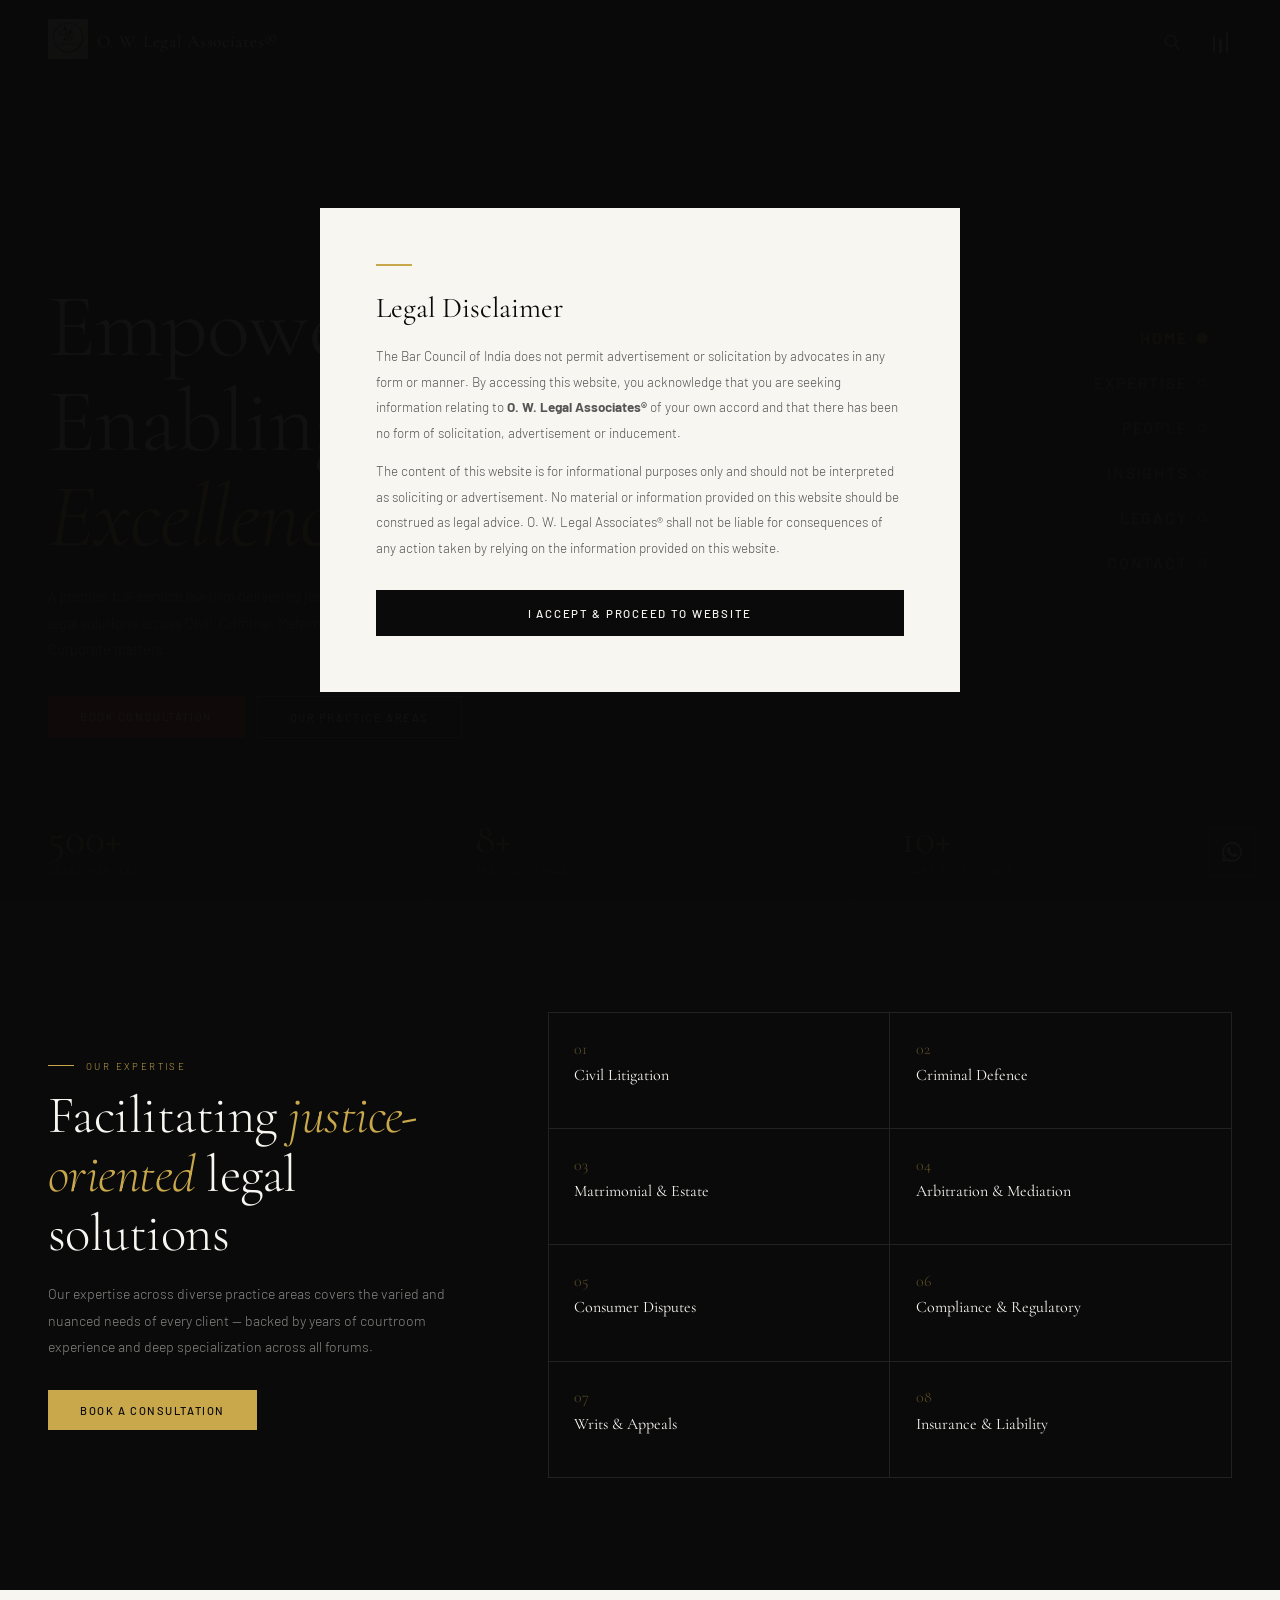
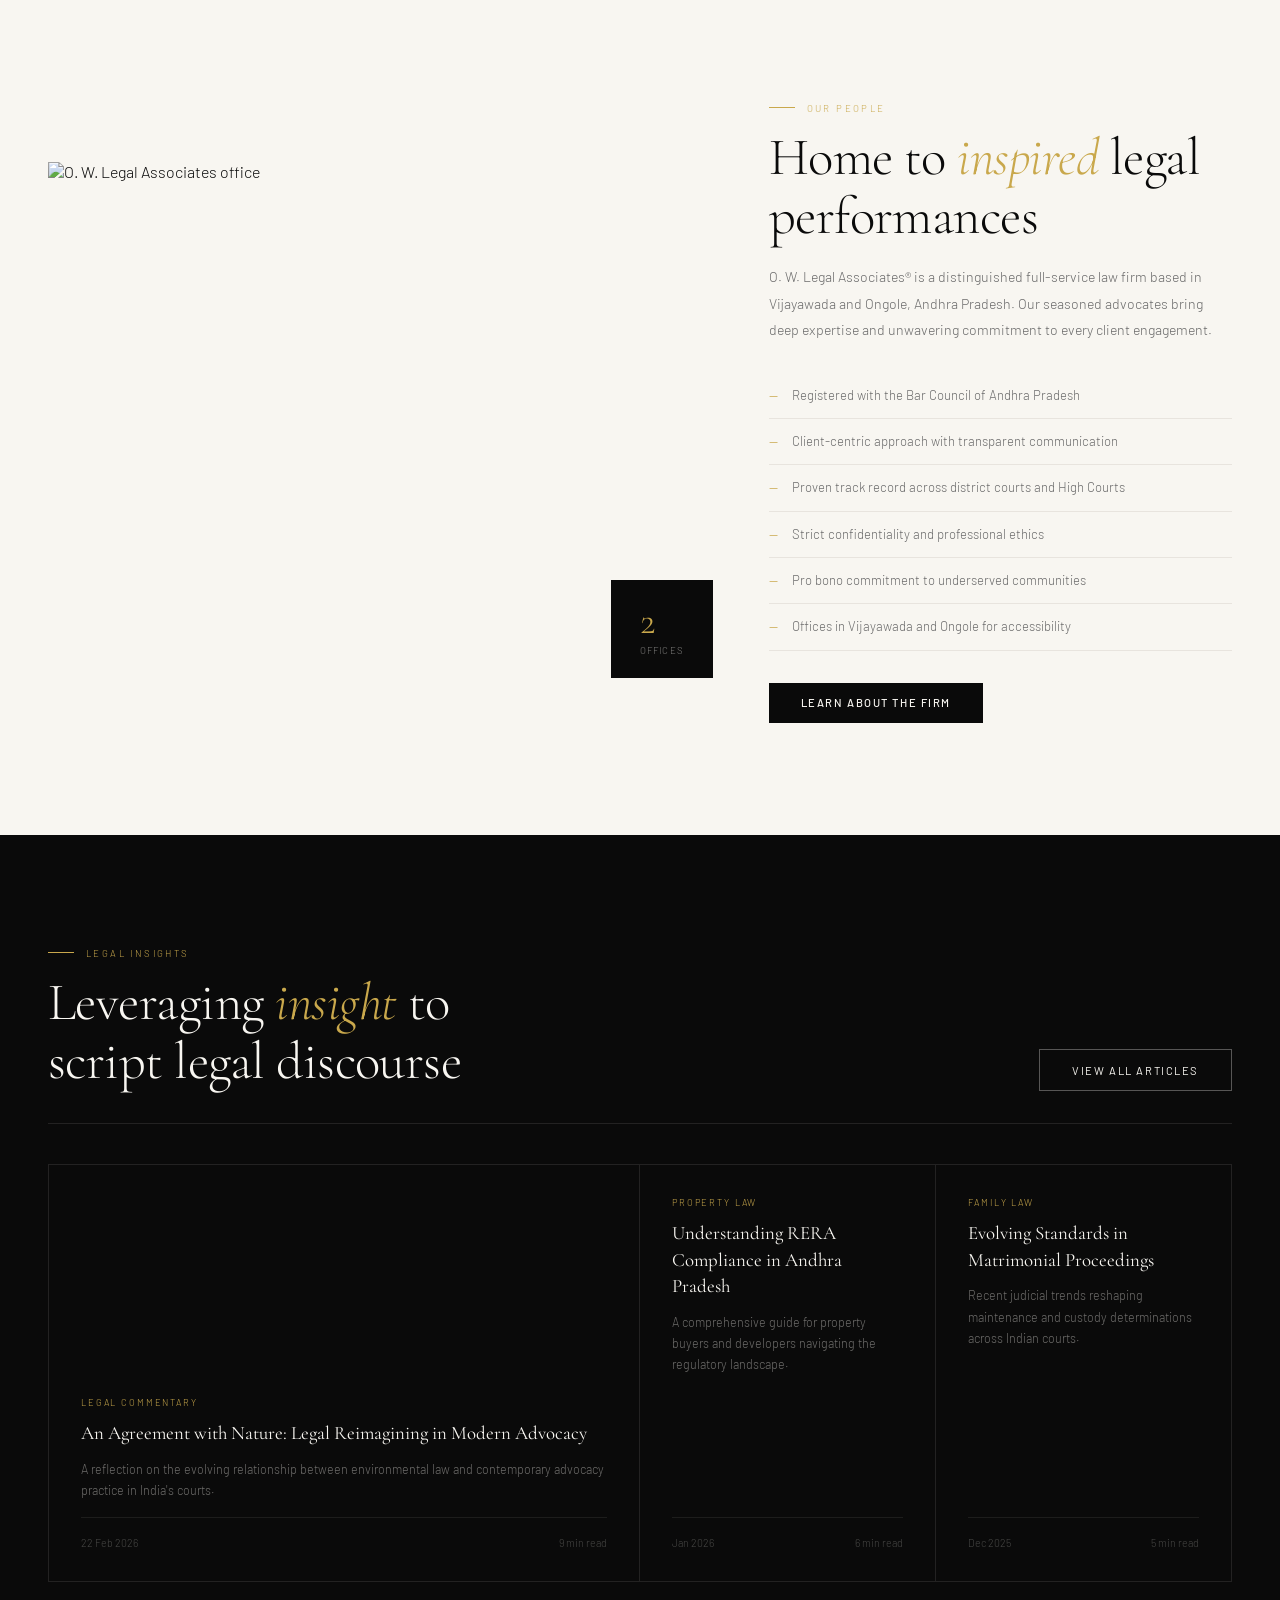
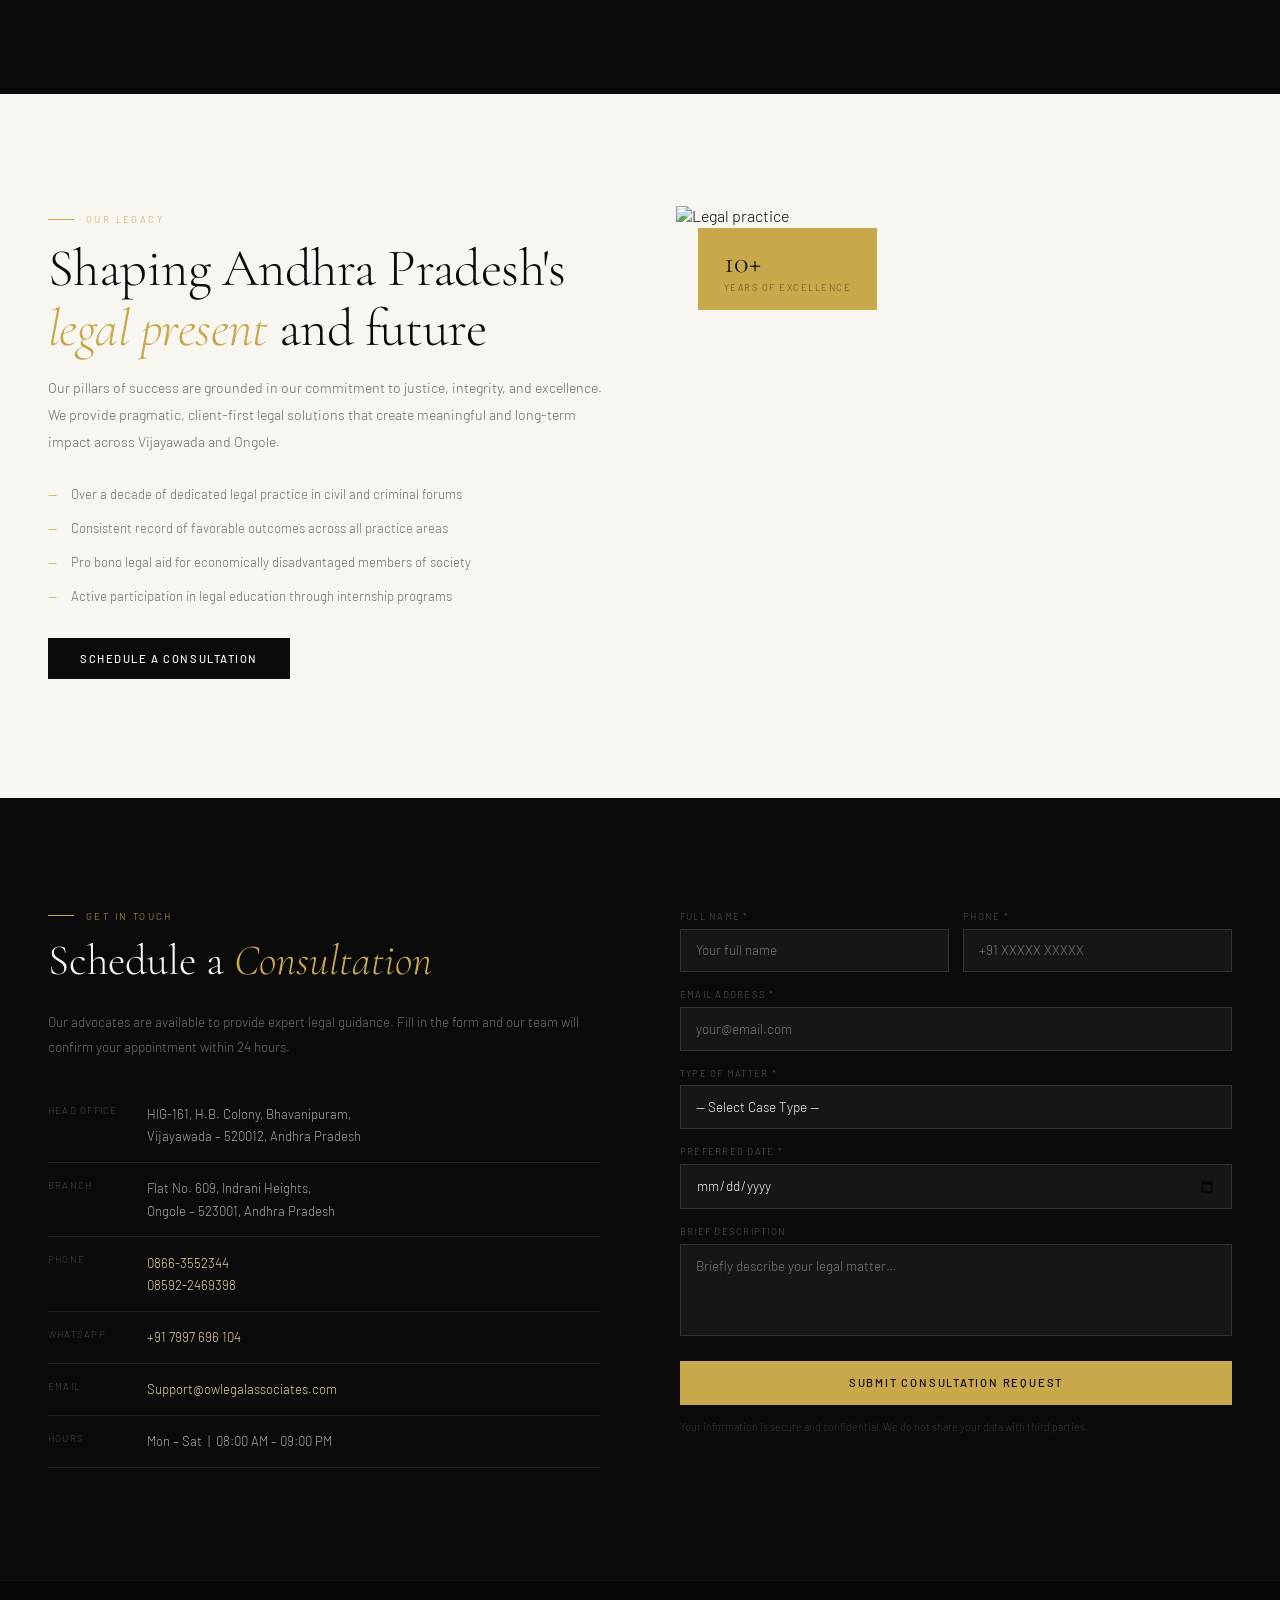
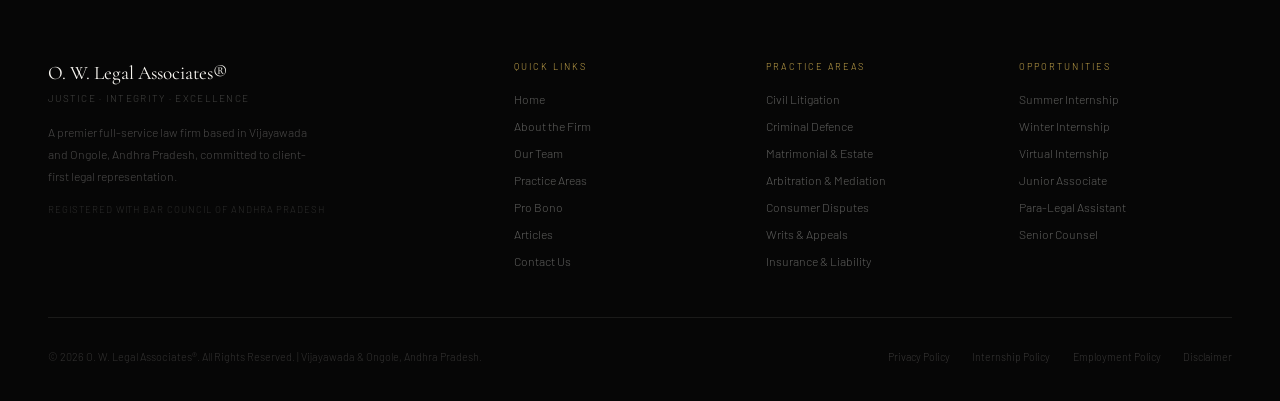
==== index.html @ d5cfb259 "Update index.html" ====
<!DOCTYPE html>
<html lang="en">
<head>
  <meta charset="UTF-8">
  <meta name="viewport" content="width=device-width, initial-scale=1.0">
  <title>O. W. Legal Associates® — Advocates &amp; Legal Consultants</title>
  <link rel="preconnect" href="https://fonts.googleapis.com">
  <link rel="preconnect" href="https://fonts.gstatic.com" crossorigin>
  <link href="https://fonts.googleapis.com/css2?family=Cormorant+Garamond:ital,wght@0,300;0,400;0,500;0,600;1,300;1,400&family=Barlow:wght@300;400;500&display=swap" rel="stylesheet">
  <link rel="stylesheet" href="style.css">
</head>
<body>

  <!-- ══════════════════════════════════════════════
       DISCLAIMER OVERLAY
  ══════════════════════════════════════════════ -->
  <div id="disclaimer-overlay">
    <div class="disclaimer-box">
      <div class="disc-rule"></div>
      <h2>Legal Disclaimer</h2>
      <p>The Bar Council of India does not permit advertisement or solicitation by advocates
         in any form or manner. By accessing this website, you acknowledge that you are
         seeking information relating to <strong>O. W. Legal Associates®</strong> of your
         own accord and that there has been no form of solicitation, advertisement or inducement.</p>
      <p>The content of this website is for informational purposes only and should not be
         interpreted as soliciting or advertisement. No material or information provided on
         this website should be construed as legal advice. O. W. Legal Associates® shall not
         be liable for consequences of any action taken by relying on the information provided
         on this website.</p>
      <button class="disc-btn" onclick="acceptDisclaimer()">I Accept &amp; Proceed to Website</button>
    </div>
  </div>

  <!-- ══════════════════════════════════════════════
       TOP NAVIGATION
       Logo left  |  Search icon + ||| icon right
  ══════════════════════════════════════════════ -->
  <nav id="navbar">
    <a href="#hero" class="nav-logo">
      <div><img style="width:40px; height: 40px;" src="./logo/logo.png" ></div>
      O. W. Legal Associates®
    </a>

    <div class="nav-icons">
      <!-- Search icon -->
      <button class="nav-search-btn" aria-label="Search">
        <svg viewBox="0 0 24 24" fill="none" xmlns="http://www.w3.org/2000/svg">
          <circle cx="10.5" cy="10.5" r="6.5"/>
          <line x1="15.5" y1="15.5" x2="21" y2="21"/>
        </svg>
      </button>

      <!-- Three-vertical-bar (|||) menu button -->
      <button class="nav-menu-btn" id="nav-menu-btn"
              aria-label="Open navigation" aria-expanded="false"
              aria-controls="side-nav">
        <span class="bar"></span>
        <span class="bar"></span>
        <span class="bar"></span>
      </button>
    </div>
  </nav>

  <!-- ══════════════════════════════════════════════
       SIDE NAV OVERLAY (dark scrim)
  ══════════════════════════════════════════════ -->
  <div class="side-overlay" id="side-overlay" aria-hidden="true"></div>

  <!-- ══════════════════════════════════════════════
       SIDE NAV PANEL
       Slides in from right on ||| click
  ══════════════════════════════════════════════ -->
  <aside class="side-nav" id="side-nav" role="dialog" aria-label="Site navigation">

    <!-- Close button -->
    <button class="side-close-btn" id="side-close-btn" aria-label="Close navigation">×</button>

    <!-- Primary links -->
    <ul>
      <li>
        <a href="#hero">
          Home <span class="ln-arrow">→</span>
        </a>
      </li>
      <li>
        <a href="#expertise">
          Expertise <span class="ln-arrow">→</span>
        </a>
      </li>
      <li>
        <a href="#people">
          About the Firm <span class="ln-arrow">→</span>
        </a>
      </li>
      <li>
        <a href="#thought">
          Legal Insights <span class="ln-arrow">→</span>
        </a>
      </li>
      <li>
        <a href="#legacy">
          Legacy <span class="ln-arrow">→</span>
        </a>
      </li>
      <li>
        <a href="#contact">
          Contact Us <span class="ln-arrow">→</span>
        </a>
      </li>
      <li>
        <a href="#contact">
          Internship <span class="ln-arrow">→</span>
        </a>
      </li>
      <li>
        <a href="#contact">
          Careers <span class="ln-arrow">→</span>
        </a>
      </li>
      <li>
        <a href="#contact">
          Pro Bono <span class="ln-arrow">→</span>
        </a>
      </li>
    </ul>

    <!-- Footer links inside panel -->
    <div class="side-nav-foot">
      <table>
        <td style="width: 50px;">
          <tr><a href="tel:08663552344"><img style="width:40px; height: 40px;" src="./logo/linkedin.png" ></a></tr>
        </td>
        <td style="width: 50px;">
          <tr><a href="https://wa.me/917997696104"><img style="width:40px; height: 40px;" src="./logo/insta.avif" ></a></tr>
        </td>
        <td style="width: 50px;">
          <tr><a href="mailto:Support@owlegalassociates.com"><img style="width:50px; height: 50px;" src="./logo/download.png" ></a></tr>
        </td>
      </table>      
    </div>

  </aside>

  <!-- ══════════════════════════════════════════════
       VERTICAL DOT NAV (auto-built by JS)
  ══════════════════════════════════════════════ -->
  <nav class="dot-nav" id="dot-nav" aria-label="Section navigation"></nav>

  <!-- ══════════════════════════════════════════════
       HERO
  ══════════════════════════════════════════════ -->
  <section id="hero">
    <div class="hero-bg"></div>

    <div class="hero-content reveal">
      
      <h1 class="hero-title">Empowering <label style='color:red'>Justice,</label><br>Enabling <em>legal<br>Excellence.</em></h1>
      <p class="hero-sub">A premier full-service law firm delivering justice-oriented, client-first
        legal solutions across Civil, Criminal, Matrimonial, Arbitration, and Corporate matters.</p>
      <div class="hero-actions">
        <a href="#contact" class="btn-primary-btn">Book Consultation</a>
        <a href="#expertise" class="btn-outline">Our Practice Areas</a>
      </div>
    </div>

    <div class="hero-stats-bar">
      <div class="stat-cell">
        <div class="stat-num">500+</div>
        <div class="stat-label">Cases Handled</div>
      </div>
      <div class="stat-cell">
        <div class="stat-num">8+</div>
        <div class="stat-label">Practice Areas</div>
      </div>
      <div class="stat-cell">
        <div class="stat-num">10+</div>
        <div class="stat-label">Years Excellence</div>
      </div>
    </div>
  </section>

  <!-- ══════════════════════════════════════════════
       EXPERTISE
  ══════════════════════════════════════════════ -->
  <section id="expertise" class="section">
    <div class="inner reveal">
      <div class="expertise-grid">
        <div>
          <div class="section-label">Our Expertise</div>
          <h2 class="section-heading light">Facilitating <em>justice-oriented</em> legal solutions</h2>
          <p class="section-body light">Our expertise across diverse practice areas covers the
            varied and nuanced needs of every client — backed by years of courtroom experience
            and deep specialization across all forums.</p>
          <a href="#contact" class="btn-primary">Book a Consultation</a>
        </div>
        <div class="practice-grid">
          <a href="#contact" class="practice-item">
            <div class="pi-num">01</div>
            <div class="pi-title">Civil Litigation</div>
            <div class="pi-arrow">→ Explore</div>
          </a>
          <a href="#contact" class="practice-item">
            <div class="pi-num">02</div>
            <div class="pi-title">Criminal Defence</div>
            <div class="pi-arrow">→ Explore</div>
          </a>
          <a href="#contact" class="practice-item">
            <div class="pi-num">03</div>
            <div class="pi-title">Matrimonial &amp; Estate</div>
            <div class="pi-arrow">→ Explore</div>
          </a>
          <a href="#contact" class="practice-item">
            <div class="pi-num">04</div>
            <div class="pi-title">Arbitration &amp; Mediation</div>
            <div class="pi-arrow">→ Explore</div>
          </a>
          <a href="#contact" class="practice-item">
            <div class="pi-num">05</div>
            <div class="pi-title">Consumer Disputes</div>
            <div class="pi-arrow">→ Explore</div>
          </a>
          <a href="#contact" class="practice-item">
            <div class="pi-num">06</div>
            <div class="pi-title">Compliance &amp; Regulatory</div>
            <div class="pi-arrow">→ Explore</div>
          </a>
          <a href="#contact" class="practice-item">
            <div class="pi-num">07</div>
            <div class="pi-title">Writs &amp; Appeals</div>
            <div class="pi-arrow">→ Explore</div>
          </a>
          <a href="#contact" class="practice-item">
            <div class="pi-num">08</div>
            <div class="pi-title">Insurance &amp; Liability</div>
            <div class="pi-arrow">→ Explore</div>
          </a>
        </div>
      </div>
    </div>
  </section>

  <!-- ══════════════════════════════════════════════
       PEOPLE / ABOUT
  ══════════════════════════════════════════════ -->
  <section id="people" class="section">
    <div class="inner reveal">
      <div class="people-grid">
        <div class="people-image-wrap">
          <img src="https://images.unsplash.com/photo-1593115057322-e94b77572f20?w=900&q=80"
               alt="O. W. Legal Associates office">
          <div class="people-badge">
            <div class="pib-num">2</div>
            <div class="pib-label">Offices</div>
          </div>
        </div>
        <div>
          <div class="section-label">Our People</div>
          <h2 class="section-heading dark">Home to <em>inspired</em> legal performances</h2>
          <p class="section-body dark">O. W. Legal Associates® is a distinguished full-service
            law firm based in Vijayawada and Ongole, Andhra Pradesh. Our seasoned advocates bring
            deep expertise and unwavering commitment to every client engagement.</p>
          <ul class="why-list">
            <li>Registered with the Bar Council of Andhra Pradesh</li>
            <li>Client-centric approach with transparent communication</li>
            <li>Proven track record across district courts and High Courts</li>
            <li>Strict confidentiality and professional ethics</li>
            <li>Pro bono commitment to underserved communities</li>
            <li>Offices in Vijayawada and Ongole for accessibility</li>
          </ul>
          <a href="#contact" class="btn-primary btn-dark">Learn About the Firm</a>
        </div>
      </div>
    </div>
  </section>

  <!-- ══════════════════════════════════════════════
       THOUGHT LEADERSHIP
  ══════════════════════════════════════════════ -->
  <section id="thought" class="section">
    <div class="inner reveal">
      <div class="thought-header">
        <div>
          <div class="section-label">Legal Insights</div>
          <h2 class="section-heading light" style="margin-bottom:0">
            Leveraging <em>insight</em> to<br>script legal discourse
          </h2>
        </div>
        <a href="#" class="btn-outline">View All Articles</a>
      </div>
      <div class="articles-grid">
        <a href="#" class="article-card featured">
          <div class="ac-image"></div>
          <div class="ac-body">
            <div class="ac-tag">Legal Commentary</div>
            <div class="ac-title">An Agreement with Nature: Legal Reimagining in Modern Advocacy</div>
            <p class="ac-excerpt">A reflection on the evolving relationship between environmental
              law and contemporary advocacy practice in India's courts.</p>
            <div class="ac-meta"><span>22 Feb 2026</span><span>9 min read</span></div>
          </div>
        </a>
        <a href="#" class="article-card">
          <div class="ac-tag">Property Law</div>
          <div class="ac-title">Understanding RERA Compliance in Andhra Pradesh</div>
          <p class="ac-excerpt">A comprehensive guide for property buyers and developers
            navigating the regulatory landscape.</p>
          <div class="ac-meta"><span>Jan 2026</span><span>6 min read</span></div>
        </a>
        <a href="#" class="article-card">
          <div class="ac-tag">Family Law</div>
          <div class="ac-title">Evolving Standards in Matrimonial Proceedings</div>
          <p class="ac-excerpt">Recent judicial trends reshaping maintenance and custody
            determinations across Indian courts.</p>
          <div class="ac-meta"><span>Dec 2025</span><span>5 min read</span></div>
        </a>
      </div>
    </div>
  </section>

  <!-- ══════════════════════════════════════════════
       LEGACY
  ══════════════════════════════════════════════ -->
  <section id="legacy" class="section">
    <div class="inner reveal">
      <div class="legacy-grid">
        <div>
          <div class="section-label">Our Legacy</div>
          <h2 class="section-heading dark">
            Shaping Andhra Pradesh's <em>legal present</em> and future
          </h2>
          <p class="section-body dark">Our pillars of success are grounded in our commitment to
            justice, integrity, and excellence. We provide pragmatic, client-first legal solutions
            that create meaningful and long-term impact across Vijayawada and Ongole.</p>
          <div class="checkmarks">
            <div class="checkmark-item">Over a decade of dedicated legal practice in civil and criminal forums</div>
            <div class="checkmark-item">Consistent record of favorable outcomes across all practice areas</div>
            <div class="checkmark-item">Pro bono legal aid for economically disadvantaged members of society</div>
            <div class="checkmark-item">Active participation in legal education through internship programs</div>
          </div>
          <a href="#contact" class="btn-primary btn-dark">Schedule a Consultation</a>
        </div>
        <div class="legacy-image-wrap">
          <img src="https://images.unsplash.com/photo-1454165804606-c3d57bc86b40?w=900&q=80"
               alt="Legal practice">
          <div class="legacy-badge"><p>10+</p><span>Years of Excellence</span></div>
        </div>
      </div>
    </div>
  </section>

  <!-- ══════════════════════════════════════════════
       CONTACT
  ══════════════════════════════════════════════ -->
  <section id="contact">
    <div class="contact-grid reveal">
      <div>
        <div class="contact-label">Get In Touch</div>
        <h2 class="contact-heading">Schedule a <em>Consultation</em></h2>
        <p class="contact-desc">Our advocates are available to provide expert legal guidance.
          Fill in the form and our team will confirm your appointment within 24 hours.</p>
        <div>
          <div class="ci-item">
            <div class="ci-label">Head Office</div>
            <div class="ci-value">HIG-161, H.B. Colony, Bhavanipuram,<br>Vijayawada – 520012, Andhra Pradesh</div>
          </div>
          <div class="ci-item">
            <div class="ci-label">Branch</div>
            <div class="ci-value">Flat No. 609, Indrani Heights,<br>Ongole – 523001, Andhra Pradesh</div>
          </div>
          <div class="ci-item">
            <div class="ci-label">Phone</div>
            <div class="ci-value">
              <a href="tel:08663552344">0866-3552344</a><br>
              <a href="tel:0859224693">08592-2469398</a>
            </div>
          </div>
          <div class="ci-item">
            <div class="ci-label">WhatsApp</div>
            <div class="ci-value"><a href="https://wa.me/917997696104">+91 7997 696 104</a></div>
          </div>
          <div class="ci-item">
            <div class="ci-label">Email</div>
            <div class="ci-value"><a href="mailto:Support@owlegalassociates.com">Support@owlegalassociates.com</a></div>
          </div>
          <div class="ci-item">
            <div class="ci-label">Hours</div>
            <div class="ci-value">Mon – Sat &nbsp;|&nbsp; 08:00 AM – 09:00 PM</div>
          </div>
        </div>
      </div>
      <div>
        <div class="form-2col">
          <div class="form-row"><label>Full Name *</label><input type="text" placeholder="Your full name"></div>
          <div class="form-row"><label>Phone *</label><input type="tel" placeholder="+91 XXXXX XXXXX"></div>
        </div>
        <div class="form-row"><label>Email Address *</label><input type="email" placeholder="your@email.com"></div>
        <div class="form-row">
          <label>Type of Matter *</label>
          <select>
            <option value="">— Select Case Type —</option>
            <option>Civil Litigation</option>
            <option>Criminal Defence</option>
            <option>Matrimonial Disputes</option>
            <option>Estate Planning &amp; Succession</option>
            <option>Arbitration / Mediation</option>
            <option>Consumer Dispute</option>
            <option>Compliance / Regulatory</option>
            <option>Writ / Constitutional Matter</option>
            <option>Insurance / Motor Accident</option>
            <option>Property Matter</option>
            <option>Other</option>
          </select>
        </div>
        <div class="form-row"><label>Preferred Date *</label><input type="date"></div>
        <div class="form-row"><label>Brief Description</label>
          <textarea placeholder="Briefly describe your legal matter…"></textarea>
        </div>
        <button class="form-submit">Submit Consultation Request</button>
        <p class="form-note">Your information is secure and confidential. We do not share your data with third parties.</p>
      </div>
    </div>
  </section>

  <!-- ══════════════════════════════════════════════
       FOOTER
  ══════════════════════════════════════════════ -->
  <footer>
    <div class="footer-inner">
      <div class="footer-top">
        <div>
          <div class="footer-brand">O. W. Legal Associates®</div>
          <div class="footer-tagline">Justice · Integrity · Excellence</div>
          <p class="footer-desc">A premier full-service law firm based in Vijayawada and Ongole,
            Andhra Pradesh, committed to client-first legal representation.</p>
          <p class="footer-reg">Registered with Bar Council of Andhra Pradesh</p>
        </div>
        <div class="footer-col">
          <div class="footer-col-title">Quick Links</div>
          <ul>
            <li><a href="#">Home</a></li>
            <li><a href="#">About the Firm</a></li>
            <li><a href="#">Our Team</a></li>
            <li><a href="#">Practice Areas</a></li>
            <li><a href="#">Pro Bono</a></li>
            <li><a href="#">Articles</a></li>
            <li><a href="#">Contact Us</a></li>
          </ul>
        </div>
        <div class="footer-col">
          <div class="footer-col-title">Practice Areas</div>
          <ul>
            <li><a href="#">Civil Litigation</a></li>
            <li><a href="#">Criminal Defence</a></li>
            <li><a href="#">Matrimonial &amp; Estate</a></li>
            <li><a href="#">Arbitration &amp; Mediation</a></li>
            <li><a href="#">Consumer Disputes</a></li>
            <li><a href="#">Writs &amp; Appeals</a></li>
            <li><a href="#">Insurance &amp; Liability</a></li>
          </ul>
        </div>
        <div class="footer-col">
          <div class="footer-col-title">Opportunities</div>
          <ul>
            <li><a href="#">Summer Internship</a></li>
            <li><a href="#">Winter Internship</a></li>
            <li><a href="#">Virtual Internship</a></li>
            <li><a href="#">Junior Associate</a></li>
            <li><a href="#">Para-Legal Assistant</a></li>
            <li><a href="#">Senior Counsel</a></li>
          </ul>
        </div>
      </div>
      <div class="footer-bottom">
        <div class="footer-copy">© 2026 O. W. Legal Associates®. All Rights Reserved. |
          Vijayawada &amp; Ongole, Andhra Pradesh.</div>
        <div class="footer-legal">
          <a href="#">Privacy Policy</a>
          <a href="#">Internship Policy</a>
          <a href="#">Employment Policy</a>
          <a href="#">Disclaimer</a>
        </div>
      </div>
    </div>
  </footer>

  <!-- ══════════════════════════════════════════════
       WHATSAPP FAB
  ══════════════════════════════════════════════ -->
  <a href="https://wa.me/917997696104?text=Hello%20O.%20W.%20Legal%20Associates%2C%20I%20would%20like%20to%20enquire%20about%20legal%20services."
     class="wa-fab" target="_blank" rel="noopener noreferrer" title="Chat on WhatsApp">
    <svg viewBox="0 0 24 24" xmlns="http://www.w3.org/2000/svg">
      <path d="M17.472 14.382c-.297-.149-1.758-.867-2.03-.967-.273-.099-.471-.148-.67.15-.197.297-.767.966-.94 1.164-.173.199-.347.223-.644.075-.297-.15-1.255-.463-2.39-1.475-.883-.788-1.48-1.761-1.653-2.059-.173-.297-.018-.458.13-.606.134-.133.298-.347.446-.52.149-.174.198-.298.298-.497.099-.198.05-.371-.025-.52-.075-.149-.669-1.612-.916-2.207-.242-.579-.487-.5-.669-.51-.173-.008-.371-.01-.57-.01-.198 0-.52.074-.792.372-.272.297-1.04 1.016-1.04 2.479 0 1.462 1.065 2.875 1.213 3.074.149.198 2.096 3.2 5.077 4.487.709.306 1.262.489 1.694.625.712.227 1.36.195 1.871.118.571-.085 1.758-.719 2.006-1.413.248-.694.248-1.289.173-1.413-.074-.124-.272-.198-.57-.347m-5.421 7.403h-.004a9.87 9.87 0 01-5.031-1.378l-.361-.214-3.741.982.998-3.648-.235-.374a9.86 9.86 0 01-1.51-5.26c.001-5.45 4.436-9.884 9.888-9.884 2.64 0 5.122 1.03 6.988 2.898a9.825 9.825 0 012.893 6.994c-.003 5.45-4.437 9.884-9.885 9.884m8.413-18.297A11.815 11.815 0 0012.05 0C5.495 0 .16 5.335.157 11.892c0 2.096.547 4.142 1.588 5.945L.057 24l6.305-1.654a11.882 11.882 0 005.683 1.448h.005c6.554 0 11.89-5.335 11.893-11.893a11.821 11.821 0 00-3.48-8.413z"/>
    </svg>
  </a>

  <script src="main.js"></script>
</body>
</html>
---- style.css ----
/* ═══════════════════════════════════════════════════════
   RESET & VARIABLES
═══════════════════════════════════════════════════════ */
*, *::before, *::after { margin: 0; padding: 0; box-sizing: border-box; }
:root {
  --black:      #0a0a0a;
  --white:      #f8f6f1;
  --gold:       #c9a84c;
  --gold-light: #e8d5a3;
  --grey:       #6b6b6b;
  --light-grey: #e8e4de;
  --navy:       #0f2d6b;
  --serif: 'Cormorant Garamond', Georgia, serif;
  --sans:  'Barlow', sans-serif;
  --px: clamp(1.2rem, 5vw, 3rem);
}
html { scroll-behavior: smooth; overflow-x: hidden; }
body { background: var(--white); color: var(--black); font-family: var(--sans); font-weight: 300; }

/* ═══════════════════════════════════════════════════════
   DISCLAIMER
═══════════════════════════════════════════════════════ */
#disclaimer-overlay {
  position: fixed; inset: 0;
  background: rgba(10,10,10,0.97); z-index: 9999;
  display: flex; align-items: center; justify-content: center; padding: 1.2rem;
  transition: opacity 0.5s ease;
}
#disclaimer-overlay.hidden { opacity: 0; pointer-events: none; }
.disclaimer-box {
  max-width: 640px; width: 100%; background: var(--white);
  padding: clamp(1.6rem, 6vw, 3.5rem); overflow-y: auto; max-height: 92vh;
}
.disc-rule { width: 36px; height: 2px; background: var(--gold); margin-bottom: 1.5rem; }
.disclaimer-box h2 {
  font-family: var(--serif); font-size: clamp(1.3rem, 4vw, 1.8rem);
  font-weight: 400; margin-bottom: 1.2rem;
}
.disclaimer-box p { font-size: 0.84rem; line-height: 1.9; color: #555; margin-bottom: 0.8rem; }
.disc-btn {
  display: block; width: 100%; margin-top: 1.8rem; padding: 1rem 2rem;
  background: var(--black); color: var(--white);
  font-family: var(--sans); font-size: 0.72rem; font-weight: 500;
  letter-spacing: 0.15em; text-transform: uppercase;
  border: none; cursor: pointer; transition: background 0.3s;
}
.disc-btn:hover { background: var(--gold); color: var(--black); }

/* ═══════════════════════════════════════════════════════
   TOP NAVIGATION BAR
   Minimal: Logo left | Search icon + ||| menu icon right
═══════════════════════════════════════════════════════ */
nav {
  position: fixed; top: 0; left: 0; right: 0; z-index: 2000;
  padding: 1.2rem var(--px);
  display: flex; align-items: center; justify-content: space-between;
  transition: background 0.4s, padding 0.4s, box-shadow 0.4s;
}
nav.scrolled {
  background: rgba(248,246,241,0.97); backdrop-filter: blur(14px);
  padding: 0.9rem var(--px); box-shadow: 0 1px 0 var(--light-grey);
}

.nav-logo {
  font-family: var(--serif); font-size: clamp(0.88rem, 2vw, 1.1rem);
  font-weight: 500; letter-spacing: 0.04em;
  color: var(--white); text-decoration: none;
  display: flex; align-items: center; gap: 0.55rem;
  transition: color 0.4s; z-index: 2100;
}
nav.scrolled .nav-logo { color: var(--black); }
.nav-logo-badge {
  width: 28px; height: 28px; flex-shrink: 0;
  background: var(--gold); display: flex; align-items: center; justify-content: center;
  font-size: 0.62rem; font-weight: 500; color: var(--black);
}

/* Right icon group */
.nav-icons { display: flex; align-items: center; gap: 1.4rem; z-index: 2100; }

/* Search button */
.nav-search-btn {
  background: none; border: none; cursor: pointer; padding: 4px;
  display: flex; align-items: center;
}
.nav-search-btn svg { width: 20px; height: 20px; }
.nav-search-btn svg circle,
.nav-search-btn svg line {
  stroke: rgba(248,246,241,0.8); fill: none; stroke-width: 1.8;
  transition: stroke 0.4s;
}
nav.scrolled .nav-search-btn svg circle,
nav.scrolled .nav-search-btn svg line { stroke: var(--black); }
.nav-search-btn:hover svg circle,
.nav-search-btn:hover svg line { stroke: var(--gold); }

/* Three-vertical-bar menu button ||| */
.nav-menu-btn {
  background: none; border: none; cursor: pointer;
  display: flex; align-items: flex-end; gap: 4px; padding: 4px;
}
.nav-menu-btn .bar {
  display: block; width: 2.5px; background: rgba(248,246,241,0.85);
  border-radius: 2px;
  transition: background 0.4s, transform 0.35s, opacity 0.3s, height 0.3s;
}
.nav-menu-btn .bar:nth-child(1) { height: 18px; }
.nav-menu-btn .bar:nth-child(2) { height: 14px; }
.nav-menu-btn .bar:nth-child(3) { height: 22px; }
nav.scrolled .nav-menu-btn .bar { background: var(--black); }
.nav-menu-btn:hover .bar { background: var(--gold); }

/* When panel is open, animate bars to X */
.nav-menu-btn.open .bar:nth-child(1) { transform: translateX(7px) rotate(30deg); opacity: 0.6; }
.nav-menu-btn.open .bar:nth-child(2) { opacity: 0; }
.nav-menu-btn.open .bar:nth-child(3) { transform: translateX(-7px) rotate(-30deg); opacity: 0.6; }

/* ═══════════════════════════════════════════════════════
   SIDE NAV PANEL (Khaitan style)
   Slides from right; navy blue; large serif links
═══════════════════════════════════════════════════════ */
.side-nav {
  position: fixed; top: 0; right: 0; bottom: 0;
  width: min(480px, 100vw);
  background: rgba(255, 255, 255, 1); z-index: 1900;
  display: flex; flex-direction: column; justify-content: center;
  padding: 4.5rem clamp(2rem, 6vw, 4rem) 2.5rem;
  transform: translateX(100%);
  transition: transform 0.52s cubic-bezier(0.4, 0, 0.2, 1);
  overflow-y: auto;
}
.side-nav.open { transform: translateX(0); }

/* Dark overlay behind panel */
.side-overlay {
  position: fixed; inset: 0; z-index: 1800;
  background: rgba(10,10,10,0.55);
  opacity: 0; pointer-events: none;
  transition: opacity 0.5s ease;
}
.side-overlay.open { opacity: 1; pointer-events: auto; }

/* Close X button inside panel */
.side-close-btn {
  position: absolute; top: 1.4rem; right: 1.6rem;
  background: none; border: none; cursor: pointer;
  color: rgba(184, 15, 10, 1.0); font-size: 1.5rem; line-height: 1;
  transition: color 0.2s; padding: 4px;
}
.side-close-btn:hover { color: var(--white); }

/* Nav links inside panel */
.side-nav ul { list-style: none; }
.side-nav ul li { border-bottom: 1px solid rgba(184, 15, 10, 1.0);  }
.side-nav ul li a {
  display: flex; align-items: center; justify-content: space-between;
  padding: 1rem 0;
  font-family: var(--serif);
  font-size: clamp(1.4rem, 3.5vw, 0.9rem);
  font-weight: 500; color: rgba(184, 15, 10, 1.0); letter-spacing: 0.02em;
  text-decoration: none;
  transition: color 0.2s, padding-left 0.25s;
}
.side-nav ul li a:hover { color: var(--radius-light); padding-left: 0.5rem; }
.side-nav ul li a .ln-arrow {
  font-size: 0.85rem; opacity: 0; margin-left: 1rem; flex-shrink: 0;
  transition: opacity 0.2s;
}
.side-nav ul li a:hover .ln-arrow { opacity: 1; }

/* Footer links at bottom of panel */
.side-nav-foot {
  margin-top: 2rem; padding-top: 1.5rem;
  border-top: 1px solid rgba(184, 15, 10, 1.0);
  display: flex; flex-direction: row; gap: 0.65rem;
}
.side-nav-foot a {
  font-size: 0.7rem; font-weight:500; letter-spacing: 0.14em; text-transform: uppercase;
  color: rgba(184, 15, 10, 1.0); text-decoration: none; transition: color 0.2s;
}
.side-nav-foot a:hover { color: var(--radius-light); }

/* ═══════════════════════════════════════════════════════
   VERTICAL DOT SECTION NAV (right edge)
═══════════════════════════════════════════════════════ */
.dot-nav {
  position: fixed; right: 1.6rem; top: 50%;
  transform: translateY(-50%);
  z-index: 1700;
  display: flex; flex-direction: column; align-items: flex-end;
}
.dot-nav-item {
  display: flex; align-items: center; gap: 0.65rem;
  cursor: pointer; padding: 0; text-decoration: none;
}
.dot-nav-label {
  font-size: 0.98rem; font-weight:500; letter-spacing: 0.12em; text-transform: uppercase;
  color: rgba(255,255,255,0.45); white-space: nowrap;
  transition: color 0.3s; text-align: right;
}
.dot-nav-dot {
  width: 8px; height: 8px; border-radius: 50%; flex-shrink: 0;
  border: 1.5px solid rgba(255,255,255,0.4); background: transparent;
  transition: background 0.3s, border-color 0.3s, transform 0.3s;
}
.dot-nav-item.active .dot-nav-dot {
  background: rgba(212, 175, 55, 1); border-color: rgba(212, 175, 55, 1); transform: scale(1.35);
}
.dot-nav-item.active .dot-nav-label { color: rgba(212, 175, 55, 1); }
.dot-nav-item:hover .dot-nav-label { color: rgba(212, 175, 55, 1); }
.dot-nav-item:hover .dot-nav-dot { border-color: rgba(212, 175, 55, 1); }

.dot-nav-connector {
  width: 1px; height: 26px; margin-right: 3.5px;
  background: rgba(255,255,255,0.15);
  align-self: flex-end;
}

/* Switch dot colors on light (white bg) sections */
body.in-light-section .dot-nav-label { color: rgba(10,10,10,0.3); }
body.in-light-section .dot-nav-dot { border-color: rgba(10,10,10,0.28); }
body.in-light-section .dot-nav-item.active .dot-nav-dot { background: rgba(212, 175, 55, 1); border-color: rgba(212, 175, 55, 1); }
body.in-light-section .dot-nav-item.active .dot-nav-label { color: rgba(212, 175, 55, 1); }
body.in-light-section .dot-nav-item:hover .dot-nav-label { color: rgba(212, 175, 55, 1); }
body.in-light-section .dot-nav-item:hover .dot-nav-dot { border-color: rgba(212, 175, 55, 1); }
body.in-light-section .dot-nav-connector { background: rgba(10,10,10,0.12); }

/* ═══════════════════════════════════════════════════════
   HERO
═══════════════════════════════════════════════════════ */
#hero {
  min-height: 100svh; position: relative;
  display: flex; flex-direction: column; justify-content: flex-end;
  background: var(--black); overflow: hidden;
}
.hero-bg {
  position: absolute; inset: 0;
  background: url('https://images.unsplash.com/photo-1505664194779-8beaceb93744?w=1600&q=85') center 30%/cover;
  opacity: 0.28; animation: slowzoom 20s ease-in-out infinite alternate;
}
@keyframes slowzoom { from{transform:scale(1.04)} to{transform:scale(1.10)} }

.hero-content {
  position: relative; z-index: 2;
  padding: clamp(5.5rem,14vw,7rem) var(--px) clamp(2rem,4vw,3rem);
  max-width: 820px;
}
.hero-eyebrow {
  font-size: 0.66rem; letter-spacing: 0.22em; text-transform: uppercase;
  color: var(--gold); margin-bottom: 1.1rem;
  display: flex; align-items: center; gap: 0.75rem;
}
.hero-eyebrow::before { content:''; width:28px; height:1px; background:var(--gold); flex-shrink:0; }
.hero-title {
  font-family: var(--serif); font-size: clamp(2.5rem, 8.5vw, 5.6rem);
  font-weight: 300; line-height: 1.06; color: var(--white);
  letter-spacing: -0.01em; margin-bottom: 1.2rem;
}
.hero-title em { font-style: italic; color: var(--gold); }
.hero-sub {
  font-size: clamp(0.8rem, 1.8vw, 0.9rem); line-height: 1.85;
  color: rgba(248,246,241,0.55); max-width: 460px; margin-bottom: 2rem;
}
.hero-actions { display: flex; gap: 0.75rem; flex-wrap: wrap; }

.hero-stats-bar {
  position: relative; z-index: 2;
  display: grid; grid-template-columns: repeat(3,1fr);
  border-top: 1px solid rgba(248,246,241,0.1); margin-top: 0.5rem;
}
.stat-cell {
  padding: clamp(1rem,3vw,1.5rem) var(--px);
  border-right: 1px solid rgba(248,246,241,0.1);
}
.stat-cell:last-child { border-right: none; }
.stat-num {
  font-family: var(--serif); font-size: clamp(1.7rem, 4.5vw, 2.6rem);
  font-weight: 300; color: var(--gold); line-height: 1;
}
.stat-label {
  font-size: clamp(0.55rem, 1.2vw, 0.62rem);
  letter-spacing: 0.13em; text-transform: uppercase;
  color: rgba(248,246,241,0.38); margin-top: 0.2rem;
}

/* ═══════════════════════════════════════════════════════
   BUTTONS
═══════════════════════════════════════════════════════ */
.btn-primary {
  display: inline-block; padding: 0.85rem 2rem;
  background: var(--gold); color: var(--black);
  font-size: 0.7rem; font-weight: 500; letter-spacing: 0.14em; text-transform: uppercase;
  text-decoration: none; border: none; cursor: pointer; transition: background 0.3s; white-space: nowrap;
}
.btn-primary-btn {
  display: inline-block; padding: 0.85rem 2rem;
  background: rgba(184, 15, 10, 1); color: var(--white);
  font-size: 0.7rem; font-weight: 500; letter-spacing: 0.14em; text-transform: uppercase;
  text-decoration: none; border: none; cursor: pointer; transition: background 0.3s; white-space: nowrap;
}

.btn-primary:hover { background: var(--gold-light); }
.btn-outline {
  display: inline-block; padding: 0.85rem 2rem;
  background: transparent; color: var(--white);
  font-size: 0.7rem; font-weight: 400; letter-spacing: 0.14em; text-transform: uppercase;
  text-decoration: none; border: 1px solid rgba(248,246,241,0.32);
  cursor: pointer; transition: border-color 0.3s, color 0.3s; white-space: nowrap;
}
.btn-outline:hover { border-color: var(--gold); color: var(--gold); }
.btn-dark { background: var(--black) !important; color: var(--white) !important; }
.btn-dark:hover { background: #222 !important; }

/* ═══════════════════════════════════════════════════════
   SCROLL REVEAL
═══════════════════════════════════════════════════════ */
.reveal { opacity: 0; transform: translateY(28px); transition: opacity 0.75s ease, transform 0.75s ease; }
.reveal.visible { opacity: 1; transform: translateY(0); }

/* ═══════════════════════════════════════════════════════
   SECTION SHARED TOKENS
═══════════════════════════════════════════════════════ */
.section { padding: clamp(3.5rem, 9vw, 7rem) var(--px); }
.inner { max-width: 1260px; margin: 0 auto; }

.section-label {
  font-size: 0.6rem; letter-spacing: 0.25em; text-transform: uppercase;
  color: var(--gold); margin-bottom: 0.9rem;
  display: flex; align-items: center; gap: 0.75rem;
}
.section-label::before { content:''; width:26px; height:1px; background:var(--gold); flex-shrink:0; }

.section-heading {
  font-family: var(--serif); font-size: clamp(1.8rem, 4.5vw, 3.3rem);
  font-weight: 300; line-height: 1.12; letter-spacing: -0.01em; margin-bottom: 1.1rem;
}
.section-heading em { font-style: italic; color: var(--gold); }
.section-heading.light { color: var(--white); }
.section-heading.dark  { color: var(--black); }
.section-body { font-size: clamp(0.8rem, 1.8vw, 0.88rem); line-height: 1.9; margin-bottom: 1.8rem; }
.section-body.light { color: rgba(248,246,241,0.52); }
.section-body.dark  { color: var(--grey); }

/* ═══════════════════════════════════════════════════════
   EXPERTISE
═══════════════════════════════════════════════════════ */
#expertise { background: var(--black); }
.expertise-grid { display: grid; grid-template-columns: 1fr 1.6fr; gap: 4.5rem; align-items: center; }
.practice-grid {
  display: grid; grid-template-columns: 1fr 1fr;
  border-top: 1px solid rgba(248,246,241,0.1);
  border-left: 1px solid rgba(248,246,241,0.1);
}
.practice-item {
  padding: clamp(1rem, 2.5vw, 1.6rem);
  border-right: 1px solid rgba(248,246,241,0.1);
  border-bottom: 1px solid rgba(248,246,241,0.1);
  text-decoration: none; display: block; transition: background 0.3s;
}
.practice-item:hover { background: rgba(201,168,76,0.07); }
.pi-num { font-family: var(--serif); font-size: 1rem; color: var(--gold); opacity: 0.42; margin-bottom: 0.4rem; }
.pi-title {
  font-family: var(--serif); font-size: clamp(0.88rem, 1.6vw, 1rem);
  font-weight: 400; color: var(--white); line-height: 1.3; margin-bottom: 0.3rem;
}
.pi-arrow { font-size: 0.62rem; color: var(--gold); opacity: 0; transition: opacity 0.3s; }
.practice-item:hover .pi-arrow { opacity: 1; }

/* ═══════════════════════════════════════════════════════
   PEOPLE
═══════════════════════════════════════════════════════ */
#people { background: var(--white); }
.people-grid { display: grid; grid-template-columns: 1.4fr 1fr; gap: 4.5rem; align-items: center; }
.people-image-wrap { position: relative; }
.people-image-wrap img { width: 100%; height: 500px; object-fit: cover; display: block; filter: grayscale(15%); }
.people-badge { position: absolute; bottom: -1rem; right: -1rem; background: var(--black); padding: 1.4rem 1.8rem; }
.pib-num { font-family: var(--serif); font-size: 2.4rem; font-weight: 300; color: var(--gold); line-height: 1; }
.pib-label { font-size: 0.6rem; letter-spacing: 0.12em; text-transform: uppercase; color: rgba(248,246,241,0.5); margin-top: 0.2rem; }
.why-list { list-style: none; margin: 1.2rem 0 2rem; }
.why-list li {
  padding: 0.8rem 0; border-bottom: 1px solid var(--light-grey);
  font-size: 0.82rem; color: var(--grey);
  display: flex; align-items: flex-start; gap: 0.9rem; line-height: 1.5;
}
.why-list li::before { content:'—'; color: var(--gold); flex-shrink:0; }

/* ═══════════════════════════════════════════════════════
   THOUGHT LEADERSHIP
═══════════════════════════════════════════════════════ */
#thought { background: var(--black); }
.thought-header {
  display: flex; justify-content: space-between; align-items: flex-end;
  flex-wrap: wrap; gap: 1.5rem;
  margin-bottom: 2.5rem; padding-bottom: 2rem;
  border-bottom: 1px solid rgba(248,246,241,0.1);
}
.thought-header .section-heading { margin-bottom: 0; }
.articles-grid {
  display: grid; grid-template-columns: 2fr 1fr 1fr;
  border: 1px solid rgba(248,246,241,0.1);
}
.article-card {
  padding: 2rem; text-decoration: none; display: flex; flex-direction: column;
  border-right: 1px solid rgba(248,246,241,0.1); transition: background 0.3s;
}
.article-card:last-child { border-right: none; }
.article-card:hover { background: rgba(201,168,76,0.06); }
.article-card.featured { padding: 0; overflow: hidden; }
.ac-image {
  height: 200px;
  background: url('https://images.unsplash.com/photo-1589829545856-d10d557cf95f?w=800&q=80') center/cover;
  filter: grayscale(35%); flex-shrink: 0;
}
.ac-body { padding: 2rem; display: flex; flex-direction: column; flex: 1; }
.ac-tag { font-size: 0.58rem; letter-spacing: 0.2em; text-transform: uppercase; color: var(--gold); margin-bottom: 0.75rem; }
.ac-title {
  font-family: var(--serif); font-size: clamp(0.92rem, 1.8vw, 1.18rem);
  font-weight: 400; color: var(--white); line-height: 1.4; margin-bottom: 0.75rem;
}
.ac-excerpt { font-size: 0.78rem; line-height: 1.7; color: rgba(248,246,241,0.42); flex: 1; }
.ac-meta {
  font-size: 0.66rem; color: rgba(248,246,241,0.26);
  display: flex; justify-content: space-between;
  padding-top: 1.1rem; border-top: 1px solid rgba(248,246,241,0.08); margin-top: 1rem;
}

/* ═══════════════════════════════════════════════════════
   LEGACY
═══════════════════════════════════════════════════════ */
#legacy { background: var(--white); }
.legacy-grid { display: grid; grid-template-columns: 1fr 1fr; gap: 4.5rem; align-items: center; }
.legacy-image-wrap { position: relative; }
.legacy-image-wrap img { width: 100%; height: 480px; object-fit: cover; display: block; filter: grayscale(12%); }
.legacy-badge { position: absolute; top: 1.4rem; left: 1.4rem; background: var(--gold); padding: 1.1rem 1.6rem; }
.legacy-badge p { font-family: var(--serif); font-size: 1.9rem; font-weight: 300; color: var(--black); line-height: 1.1; }
.legacy-badge span { font-size: 0.58rem; letter-spacing: 0.16em; text-transform: uppercase; color: rgba(10,10,10,0.55); display: block; margin-top: 0.15rem; }
.checkmarks { margin: 1.2rem 0 2rem; display: flex; flex-direction: column; gap: 0.85rem; }
.checkmark-item { display: flex; gap: 0.9rem; align-items: flex-start; font-size: 0.82rem; color: var(--grey); line-height: 1.55; }
.checkmark-item::before { content:'—'; color: var(--gold); flex-shrink:0; }

/* ═══════════════════════════════════════════════════════
   CONTACT
═══════════════════════════════════════════════════════ */
#contact { background: var(--black); padding: clamp(3.5rem,9vw,7rem) var(--px); }
.contact-grid { max-width: 1260px; margin: 0 auto; display: grid; grid-template-columns: 1fr 1fr; gap: 5rem; }
.contact-label {
  font-size: 0.6rem; letter-spacing: 0.25em; text-transform: uppercase;
  color: var(--gold); margin-bottom: 0.9rem;
  display: flex; align-items: center; gap: 0.75rem;
}
.contact-label::before { content:''; width:26px; height:1px; background:var(--gold); }
.contact-heading {
  font-family: var(--serif); font-size: clamp(1.7rem, 4vw, 2.7rem);
  font-weight: 300; color: var(--white); line-height: 1.15; margin-bottom: 1.5rem;
}
.contact-heading em { font-style: italic; color: var(--gold); }
.contact-desc { font-size: 0.84rem; line-height: 1.85; color: rgba(248,246,241,0.42); margin-bottom: 1.8rem; }
.ci-item { padding: 0.9rem 0; border-bottom: 1px solid rgba(248,246,241,0.1); display: flex; gap: 1.2rem; }
.ci-label { font-size: 0.6rem; letter-spacing: 0.13em; text-transform: uppercase; color: rgba(248,246,241,0.26); width: 80px; flex-shrink: 0; padding-top: 0.1rem; }
.ci-value { font-size: 0.82rem; color: rgba(248,246,241,0.68); line-height: 1.7; }
.ci-value a { color: var(--gold-light); text-decoration: none; transition: color 0.2s; }
.ci-value a:hover { color: var(--gold); }
.form-row { margin-bottom: 1rem; }
.form-row label { display: block; font-size: 0.6rem; letter-spacing: 0.13em; text-transform: uppercase; color: rgba(248,246,241,0.32); margin-bottom: 0.42rem; }
.form-row input, .form-row select, .form-row textarea {
  width: 100%; background: rgba(248,246,241,0.05);
  border: 1px solid rgba(248,246,241,0.13);
  padding: 0.8rem 0.95rem; color: var(--white);
  font-family: var(--sans); font-size: 0.84rem; font-weight: 300;
  outline: none; appearance: none; border-radius: 0; transition: border-color 0.3s;
}
.form-row input:focus, .form-row select:focus, .form-row textarea:focus { border-color: var(--gold); }
.form-row select { cursor: pointer; }
.form-row select option { background: #1a1a1a; color: var(--white); }
.form-row textarea { height: 92px; resize: none; }
.form-2col { display: grid; grid-template-columns: 1fr 1fr; gap: 0.9rem; }
.form-submit {
  width: 100%; padding: 0.95rem;
  background: var(--gold); color: var(--black);
  font-family: var(--sans); font-size: 0.7rem; font-weight: 500;
  letter-spacing: 0.16em; text-transform: uppercase;
  border: none; cursor: pointer; margin-top: 0.4rem; transition: background 0.3s;
}
.form-submit:hover { background: var(--gold-light); }
.form-note { font-size: 0.65rem; color: rgba(248,246,241,0.2); margin-top: 0.9rem; line-height: 1.6; }

/* ═══════════════════════════════════════════════════════
   FOOTER
═══════════════════════════════════════════════════════ */
footer {
  background: #060606;
  padding: clamp(3rem, 7vw, 5rem) var(--px) clamp(1.5rem, 3vw, 2.5rem);
  border-top: 1px solid rgba(248,246,241,0.06);
}
.footer-inner { max-width: 1260px; margin: 0 auto; }
.footer-top {
  display: grid; grid-template-columns: 2fr 1fr 1fr 1fr; gap: 2.5rem;
  padding-bottom: 2.5rem; border-bottom: 1px solid rgba(248,246,241,0.08); margin-bottom: 2rem;
}
.footer-brand { font-family: var(--serif); font-size: 1.2rem; font-weight: 400; color: var(--white); margin-bottom: 0.45rem; }
.footer-tagline { font-size: 0.62rem; letter-spacing: 0.13em; text-transform: uppercase; color: rgba(248,246,241,0.26); margin-bottom: 1.1rem; }
.footer-desc { font-size: 0.76rem; line-height: 1.8; color: rgba(248,246,241,0.28); max-width: 270px; }
.footer-reg { font-size: 0.6rem; color: rgba(248,246,241,0.16); margin-top: 1rem; letter-spacing: 0.1em; text-transform: uppercase; }
.footer-col-title { font-size: 0.58rem; letter-spacing: 0.22em; text-transform: uppercase; color: var(--gold); margin-bottom: 1rem; }
.footer-col ul { list-style: none; }
.footer-col ul li { margin-bottom: 0.5rem; }
.footer-col ul li a { font-size: 0.76rem; color: rgba(248,246,241,0.36); text-decoration: none; transition: color 0.2s; }
.footer-col ul li a:hover { color: var(--gold); }
.footer-bottom { display: flex; justify-content: space-between; align-items: center; flex-wrap: wrap; gap: 0.8rem; }
.footer-copy { font-size: 0.68rem; color: rgba(248,246,241,0.18); }
.footer-legal { display: flex; gap: 1.4rem; flex-wrap: wrap; }
.footer-legal a { font-size: 0.66rem; color: rgba(248,246,241,0.2); text-decoration: none; transition: color 0.2s; }
.footer-legal a:hover { color: var(--gold); }

/* ═══════════════════════════════════════════════════════
   WHATSAPP FAB
═══════════════════════════════════════════════════════ */
.wa-fab {
  position: fixed; bottom: 1.5rem; right: 1.5rem; z-index: 900;
  width: 48px; height: 48px;
  background: var(--black); border: 1px solid rgba(201,168,76,0.4);
  display: flex; align-items: center; justify-content: center;
  text-decoration: none; transition: background 0.3s, border-color 0.3s;
}
.wa-fab:hover { background: var(--gold); border-color: var(--gold); }
.wa-fab svg { width: 20px; height: 20px; }
.wa-fab svg path { fill: var(--white); transition: fill 0.3s; }
.wa-fab:hover svg path { fill: var(--black); }

/* ═══════════════════════════════════════════════════════
   RESPONSIVE — TABLET ≤ 1024px
═══════════════════════════════════════════════════════ */
@media (max-width: 1024px) {
  .expertise-grid { grid-template-columns: 1fr; gap: 3rem; }
  .articles-grid { grid-template-columns: 1fr 1fr; }
  .article-card.featured { grid-column: 1 / -1; flex-direction: row; padding: 0; }
  .article-card.featured .ac-image { width: 42%; min-height: 220px; height: auto; }
  .article-card.featured .ac-body { flex: 1; }
  .footer-top { grid-template-columns: 1fr 1fr; }
  .dot-nav { display: none; }
}

/* ═══════════════════════════════════════════════════════
   RESPONSIVE — MOBILE ≤ 768px
═══════════════════════════════════════════════════════ */
@media (max-width: 768px) {
  .dot-nav { display: none; }
  .hero-actions { flex-direction: column; }
  .hero-actions a { text-align: center; width: 100%; }
  .people-grid { grid-template-columns: 1fr; gap: 3rem; }
  .people-image-wrap img { height: 280px; }
  .people-badge { right: 0; bottom: -1rem; }
  .practice-grid { grid-template-columns: 1fr 1fr; }
  .articles-grid { grid-template-columns: 1fr; border: none; gap: 0; }
  .article-card { border-right: none !important; border: none; border-bottom: 1px solid rgba(248,246,241,0.1); }
  .article-card.featured { flex-direction: column; }
  .article-card.featured .ac-image { width: 100%; height: 200px; }
  .legacy-grid { grid-template-columns: 1fr; gap: 2.5rem; }
  .legacy-grid .legacy-image-wrap { order: -1; }
  .legacy-image-wrap img { height: 240px; }
  .contact-grid { grid-template-columns: 1fr; gap: 3rem; }
  .form-2col { grid-template-columns: 1fr; gap: 0; }
  .footer-top { grid-template-columns: 1fr 1fr; gap: 2rem; }
  .footer-bottom { flex-direction: column; align-items: flex-start; }
  .footer-legal { gap: 0.9rem; }
  .thought-header { flex-direction: column; align-items: flex-start; }
  .side-nav { width: 100vw; }
}

/* ═══════════════════════════════════════════════════════
   RESPONSIVE — SMALL ≤ 480px
═══════════════════════════════════════════════════════ */
@media (max-width: 480px) {
  .practice-grid { grid-template-columns: 1fr; }
  .footer-top { grid-template-columns: 1fr; }
  .ci-label { width: 68px; font-size: 0.56rem; }
  .stat-num { font-size: 1.55rem; }
  .stat-label { font-size: 0.52rem; }
  .hero-title { font-size: clamp(2.2rem, 9vw, 3rem); }
  .people-badge { right: 0; bottom: -0.8rem; padding: 1rem 1.2rem; }
  .pib-num { font-size: 1.8rem; }
}
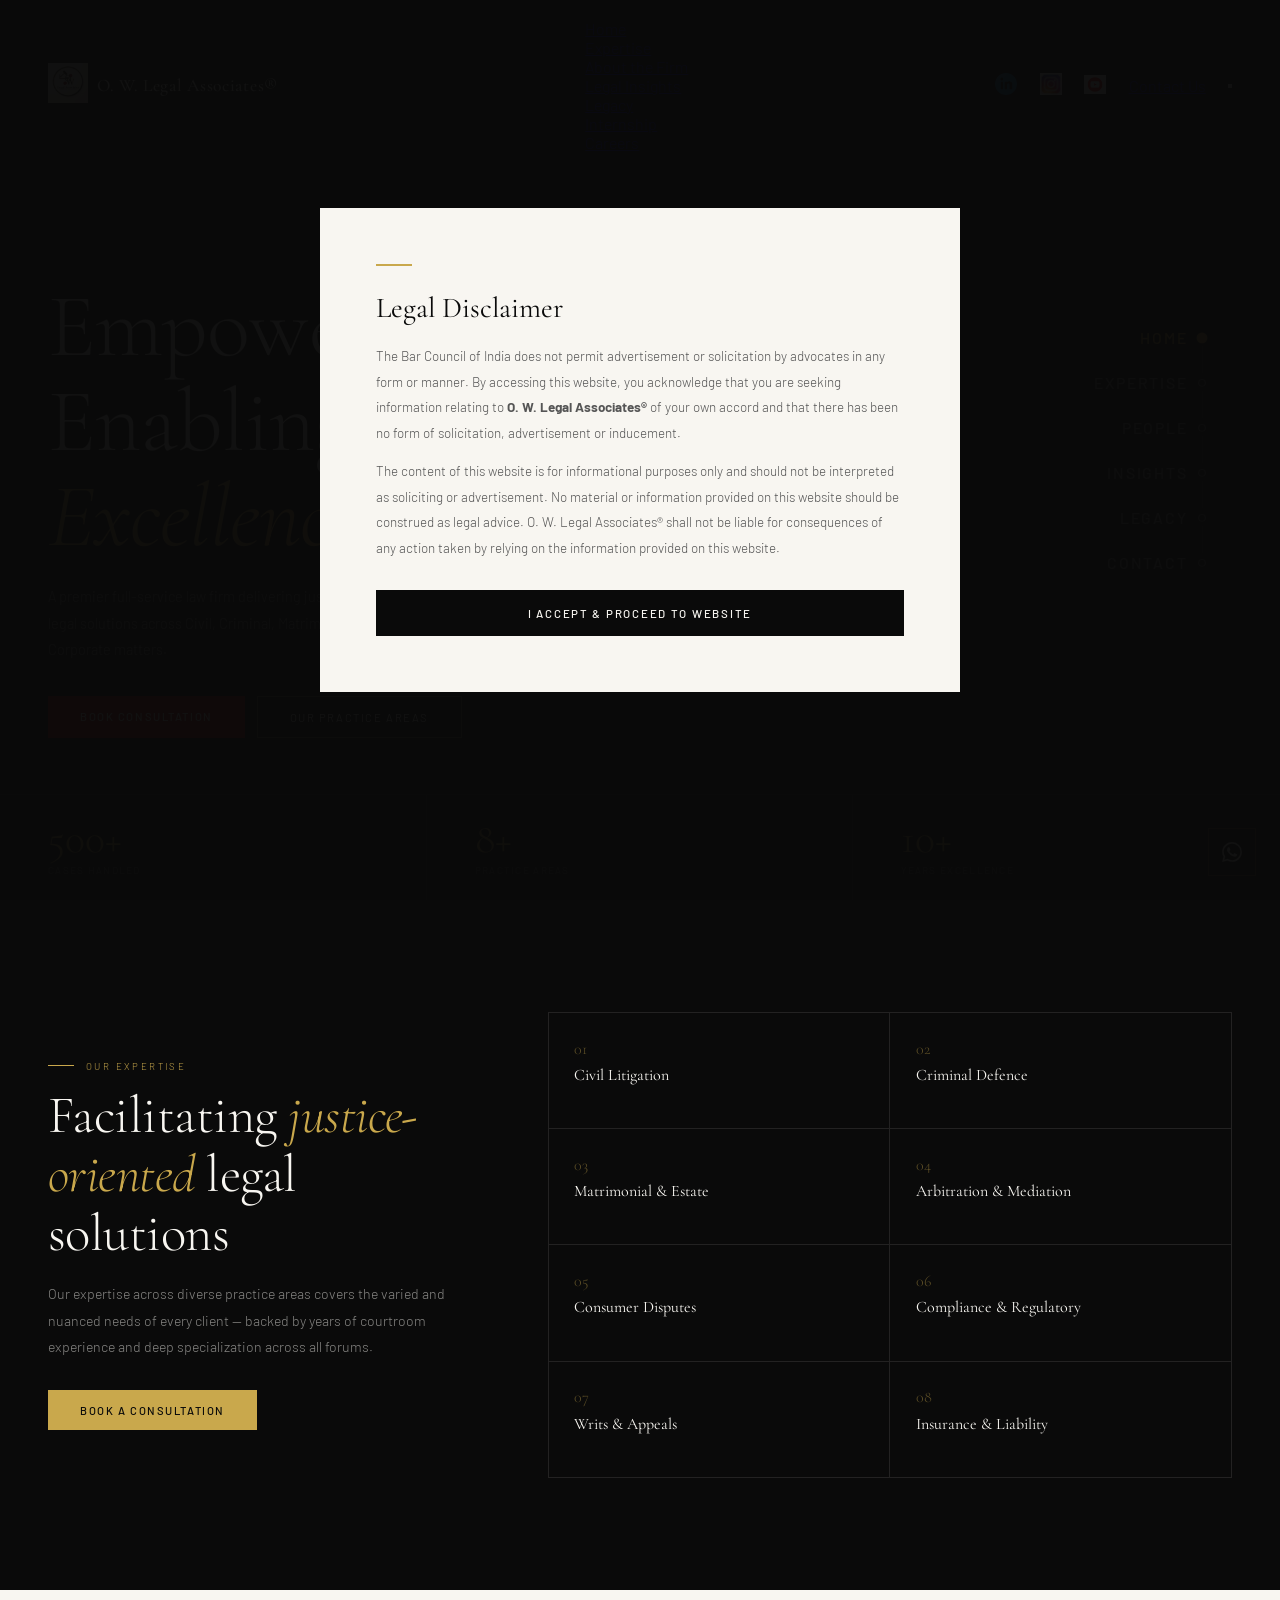
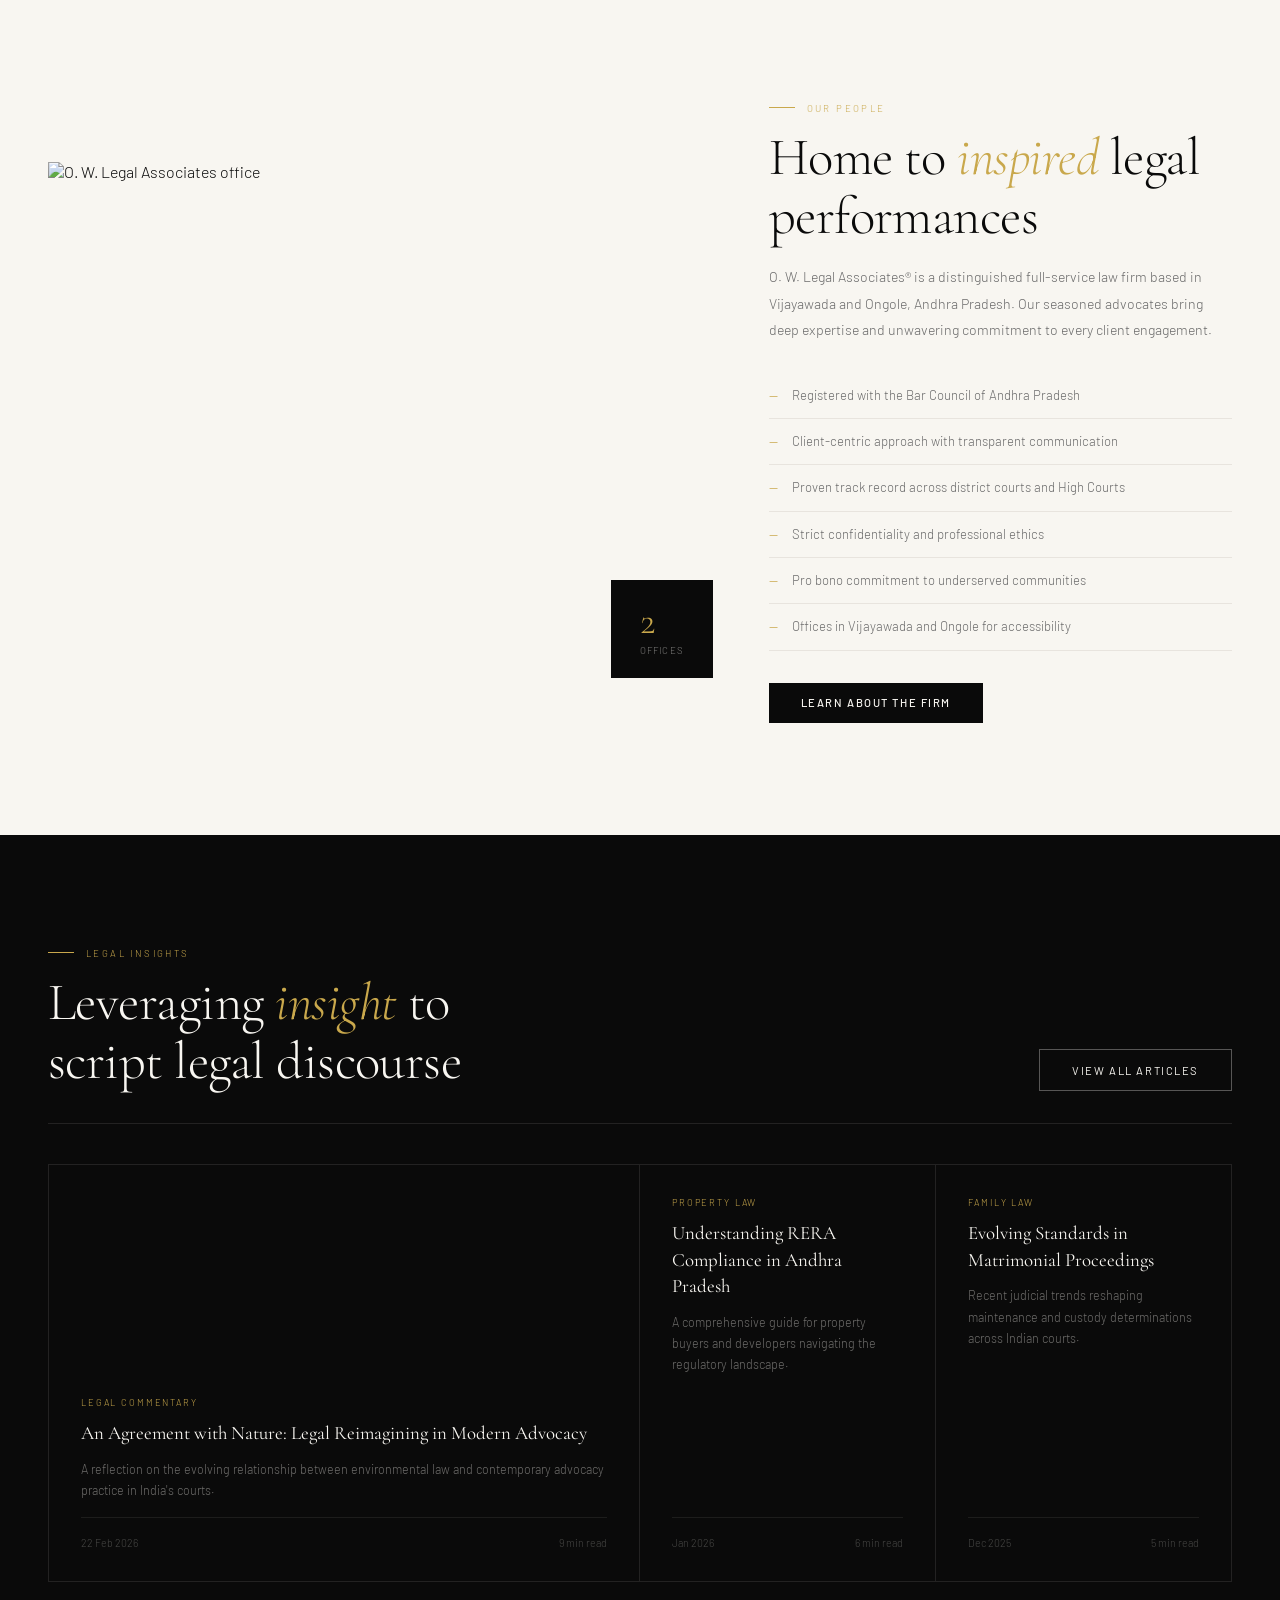
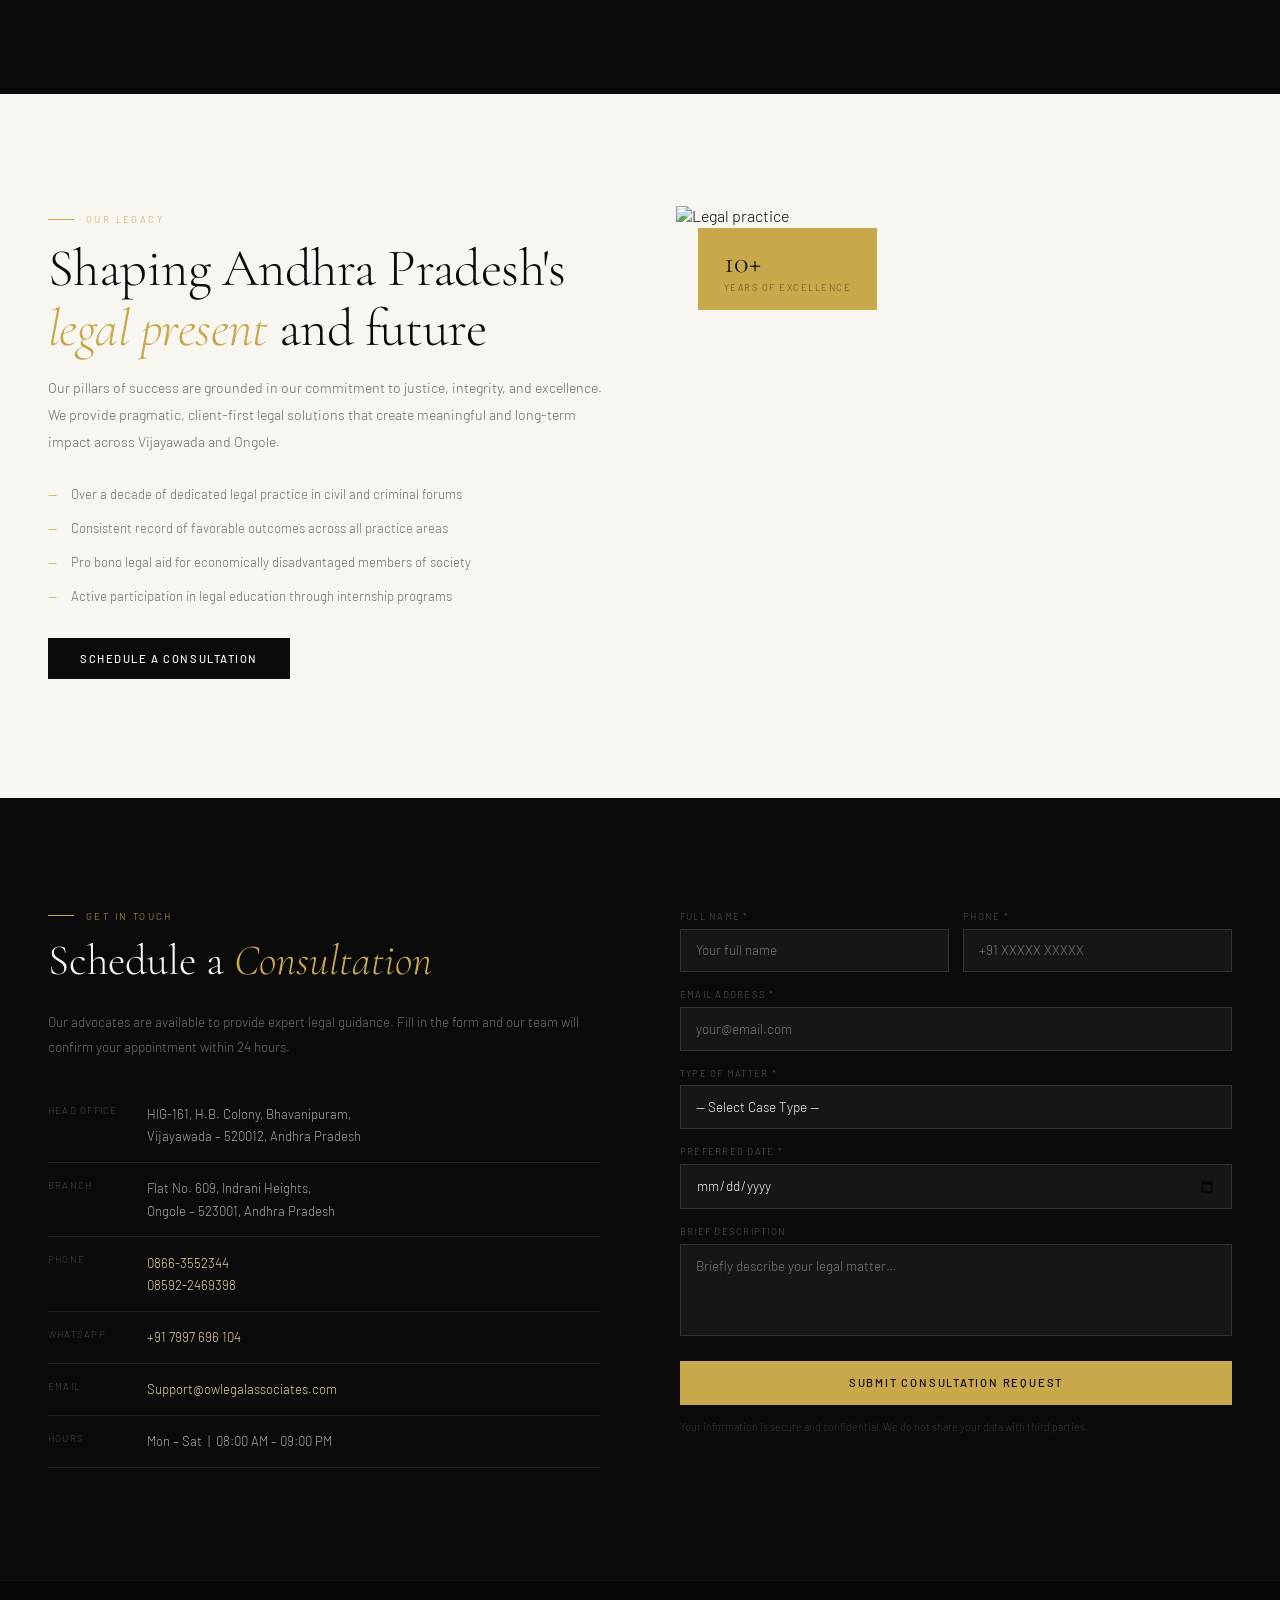
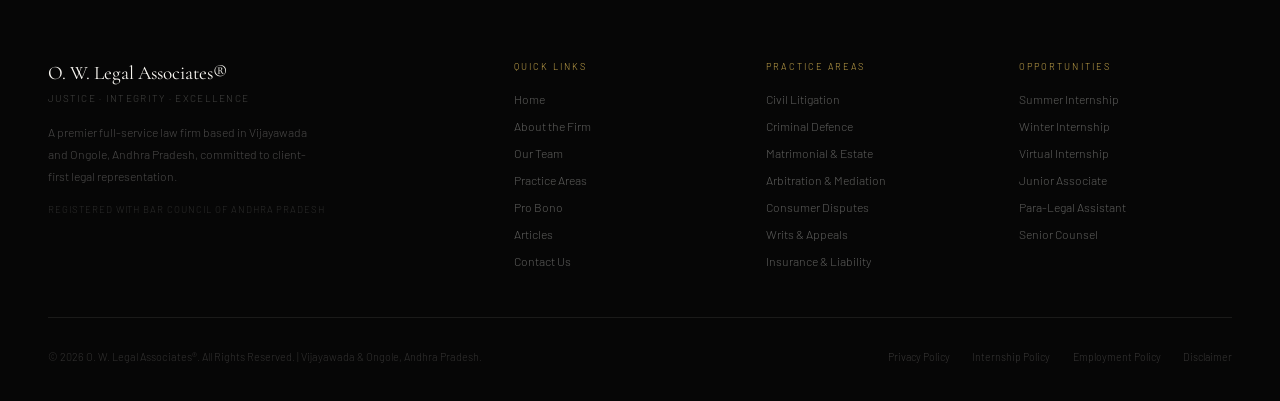
==== commit 79553af7: "Update index.html" ====
--- a/index.html
+++ b/index.html
@@ -32,114 +32,45 @@
   </div>
 
   <!-- ══════════════════════════════════════════════
-       TOP NAVIGATION
-       Logo left  |  Search icon + ||| icon right
+       TOP NAVIGATION BAR
+       Logo left | Nav links centre | Social icons + Contact CTA right
   ══════════════════════════════════════════════ -->
   <nav id="navbar">
     <a href="#hero" class="nav-logo">
-      <div><img style="width:40px; height: 40px;" src="./logo/logo.png" ></div>
+      <div><img style="width:40px; height: 40px;" src="./logo/logo.png"></div>
       O. W. Legal Associates®
     </a>
 
+    <!-- Primary nav links (centre) -->
+    <ul class="nav-links" id="nav-links">
+      <li><a href="#hero">Home</a></li>
+      <li><a href="#expertise">Expertise</a></li>
+      <li><a href="#people">About the Firm</a></li>
+      <li><a href="#thought">Legal Insights</a></li>
+      <li><a href="#legacy">Legacy</a></li>
+      <li><a href="#contact">Internship</a></li>
+      <li><a href="#contact">Careers</a></li>
+    </ul>
+
+    <!-- Right: social icons + Contact CTA + mobile hamburger -->
     <div class="nav-icons">
-      <!-- Search icon -->
-      <button class="nav-search-btn" aria-label="Search">
-        <svg viewBox="0 0 24 24" fill="none" xmlns="http://www.w3.org/2000/svg">
-          <circle cx="10.5" cy="10.5" r="6.5"/>
-          <line x1="15.5" y1="15.5" x2="21" y2="21"/>
-        </svg>
+      <a href="tel:08663552344" class="nav-social-icon" title="LinkedIn" aria-label="LinkedIn">
+        <img style="width:22px; height:22px; object-fit:contain;" src="./logo/linkedin.png">
+      </a>
+      <a href="https://wa.me/917997696104" class="nav-social-icon" title="Instagram" aria-label="Instagram">
+        <img style="width:22px; height:22px; object-fit:contain;" src="./logo/insta.avif">
+      </a>
+      <a href="mailto:Support@owlegalassociates.com" class="nav-social-icon" title="Email" aria-label="Email">
+        <img style="width:22px; height:22px; object-fit:contain;" src="./logo/download.png">
+      </a>
+      <a href="#contact" class="nav-cta-btn">Contact Us</a>
+
+      <!-- Hamburger — mobile only -->
+      <button class="nav-hamburger" id="nav-hamburger" aria-label="Toggle menu" aria-expanded="false" aria-controls="nav-links">
+        <span></span><span></span><span></span>
       </button>
-
-      <!-- Three-vertical-bar (|||) menu button -->
-      <button class="nav-menu-btn" id="nav-menu-btn"
-              aria-label="Open navigation" aria-expanded="false"
-              aria-controls="side-nav">
-        <span class="bar"></span>
-        <span class="bar"></span>
-        <span class="bar"></span>
-      </button>
     </div>
   </nav>
-
-  <!-- ══════════════════════════════════════════════
-       SIDE NAV OVERLAY (dark scrim)
-  ══════════════════════════════════════════════ -->
-  <div class="side-overlay" id="side-overlay" aria-hidden="true"></div>
-
-  <!-- ══════════════════════════════════════════════
-       SIDE NAV PANEL
-       Slides in from right on ||| click
-  ══════════════════════════════════════════════ -->
-  <aside class="side-nav" id="side-nav" role="dialog" aria-label="Site navigation">
-
-    <!-- Close button -->
-    <button class="side-close-btn" id="side-close-btn" aria-label="Close navigation">×</button>
-
-    <!-- Primary links -->
-    <ul>
-      <li>
-        <a href="#hero">
-          Home <span class="ln-arrow">→</span>
-        </a>
-      </li>
-      <li>
-        <a href="#expertise">
-          Expertise <span class="ln-arrow">→</span>
-        </a>
-      </li>
-      <li>
-        <a href="#people">
-          About the Firm <span class="ln-arrow">→</span>
-        </a>
-      </li>
-      <li>
-        <a href="#thought">
-          Legal Insights <span class="ln-arrow">→</span>
-        </a>
-      </li>
-      <li>
-        <a href="#legacy">
-          Legacy <span class="ln-arrow">→</span>
-        </a>
-      </li>
-      <li>
-        <a href="#contact">
-          Contact Us <span class="ln-arrow">→</span>
-        </a>
-      </li>
-      <li>
-        <a href="#contact">
-          Internship <span class="ln-arrow">→</span>
-        </a>
-      </li>
-      <li>
-        <a href="#contact">
-          Careers <span class="ln-arrow">→</span>
-        </a>
-      </li>
-      <li>
-        <a href="#contact">
-          Pro Bono <span class="ln-arrow">→</span>
-        </a>
-      </li>
-    </ul>
-
-    <!-- Footer links inside panel -->
-    <div class="side-nav-foot">
-      <table>
-        <td style="width: 50px;">
-          <tr><a href="tel:08663552344"><img style="width:40px; height: 40px;" src="./logo/linkedin.png" ></a></tr>
-        </td>
-        <td style="width: 50px;">
-          <tr><a href="https://wa.me/917997696104"><img style="width:40px; height: 40px;" src="./logo/insta.avif" ></a></tr>
-        </td>
-        <td style="width: 50px;">
-          <tr><a href="mailto:Support@owlegalassociates.com"><img style="width:50px; height: 50px;" src="./logo/download.png" ></a></tr>
-        </td>
-      </table>      
-    </div>
-
-  </aside>
 
   <!-- ══════════════════════════════════════════════
        VERTICAL DOT NAV (auto-built by JS)
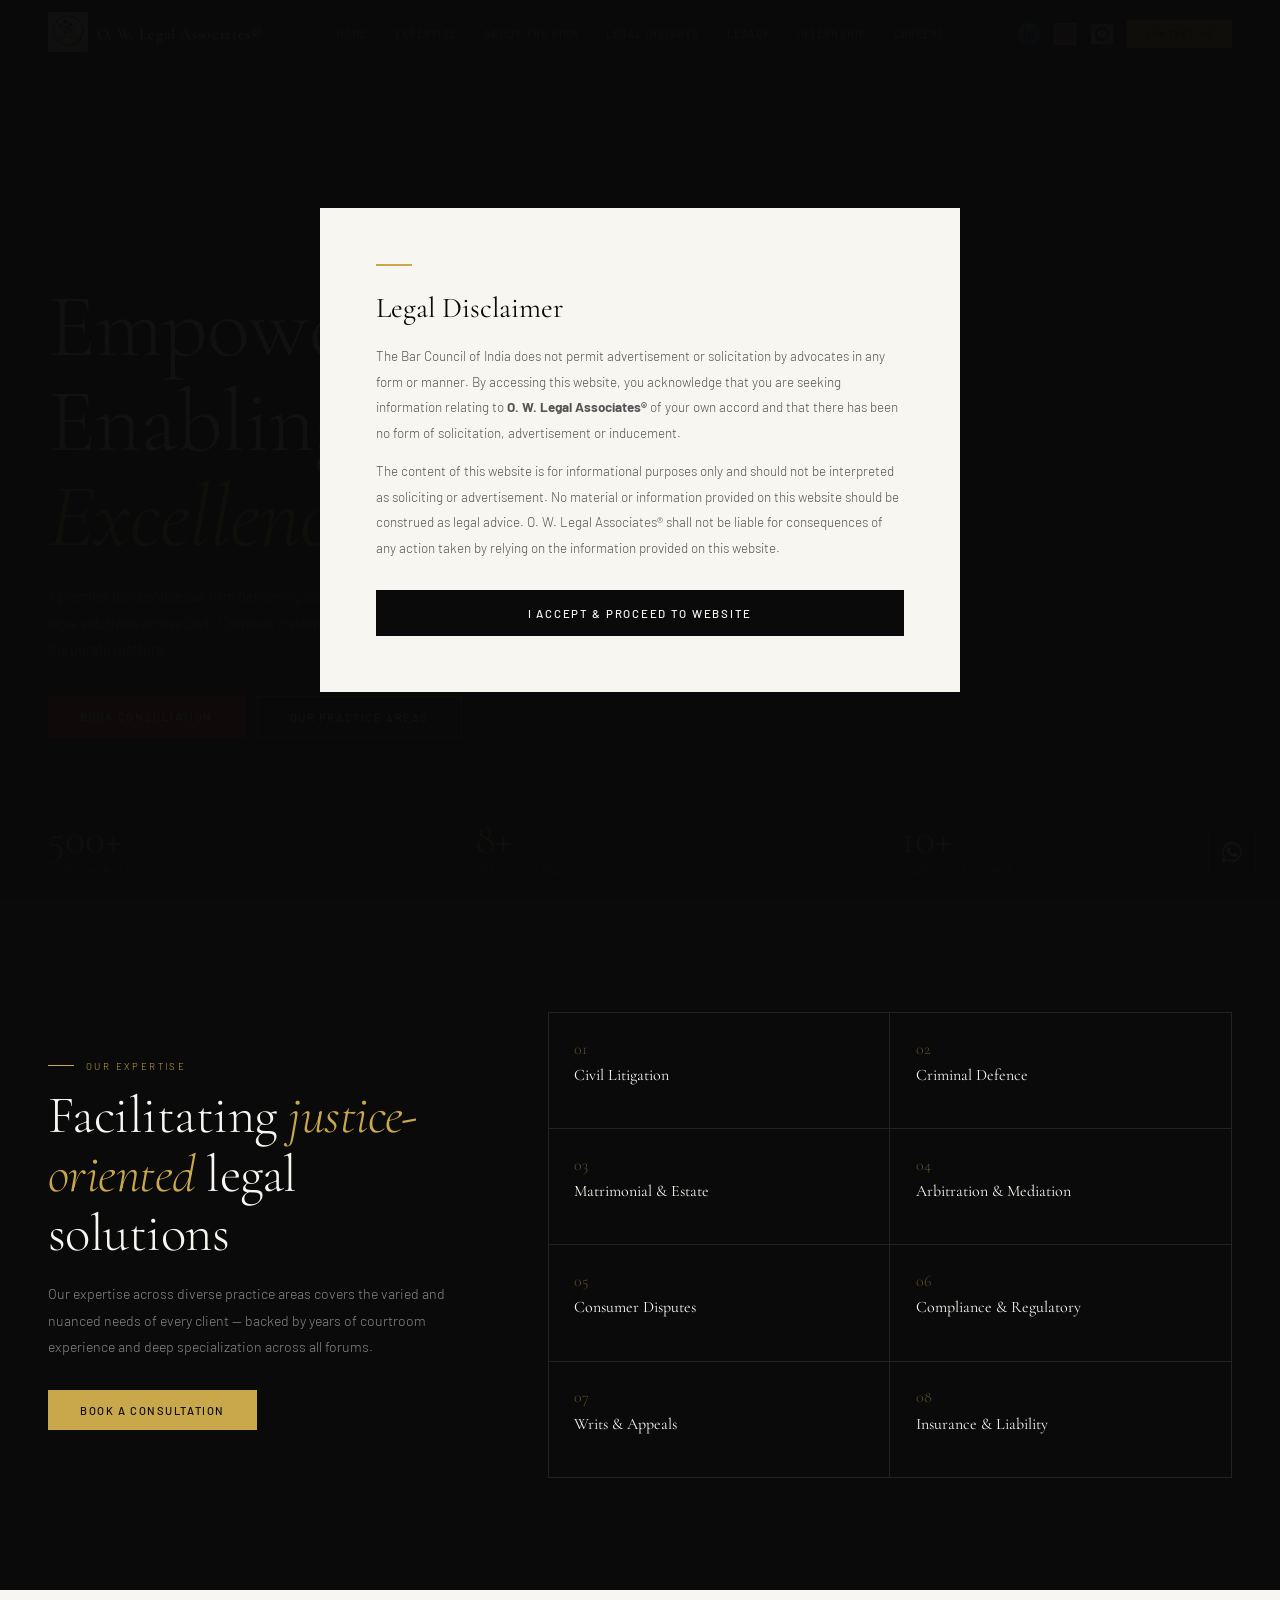
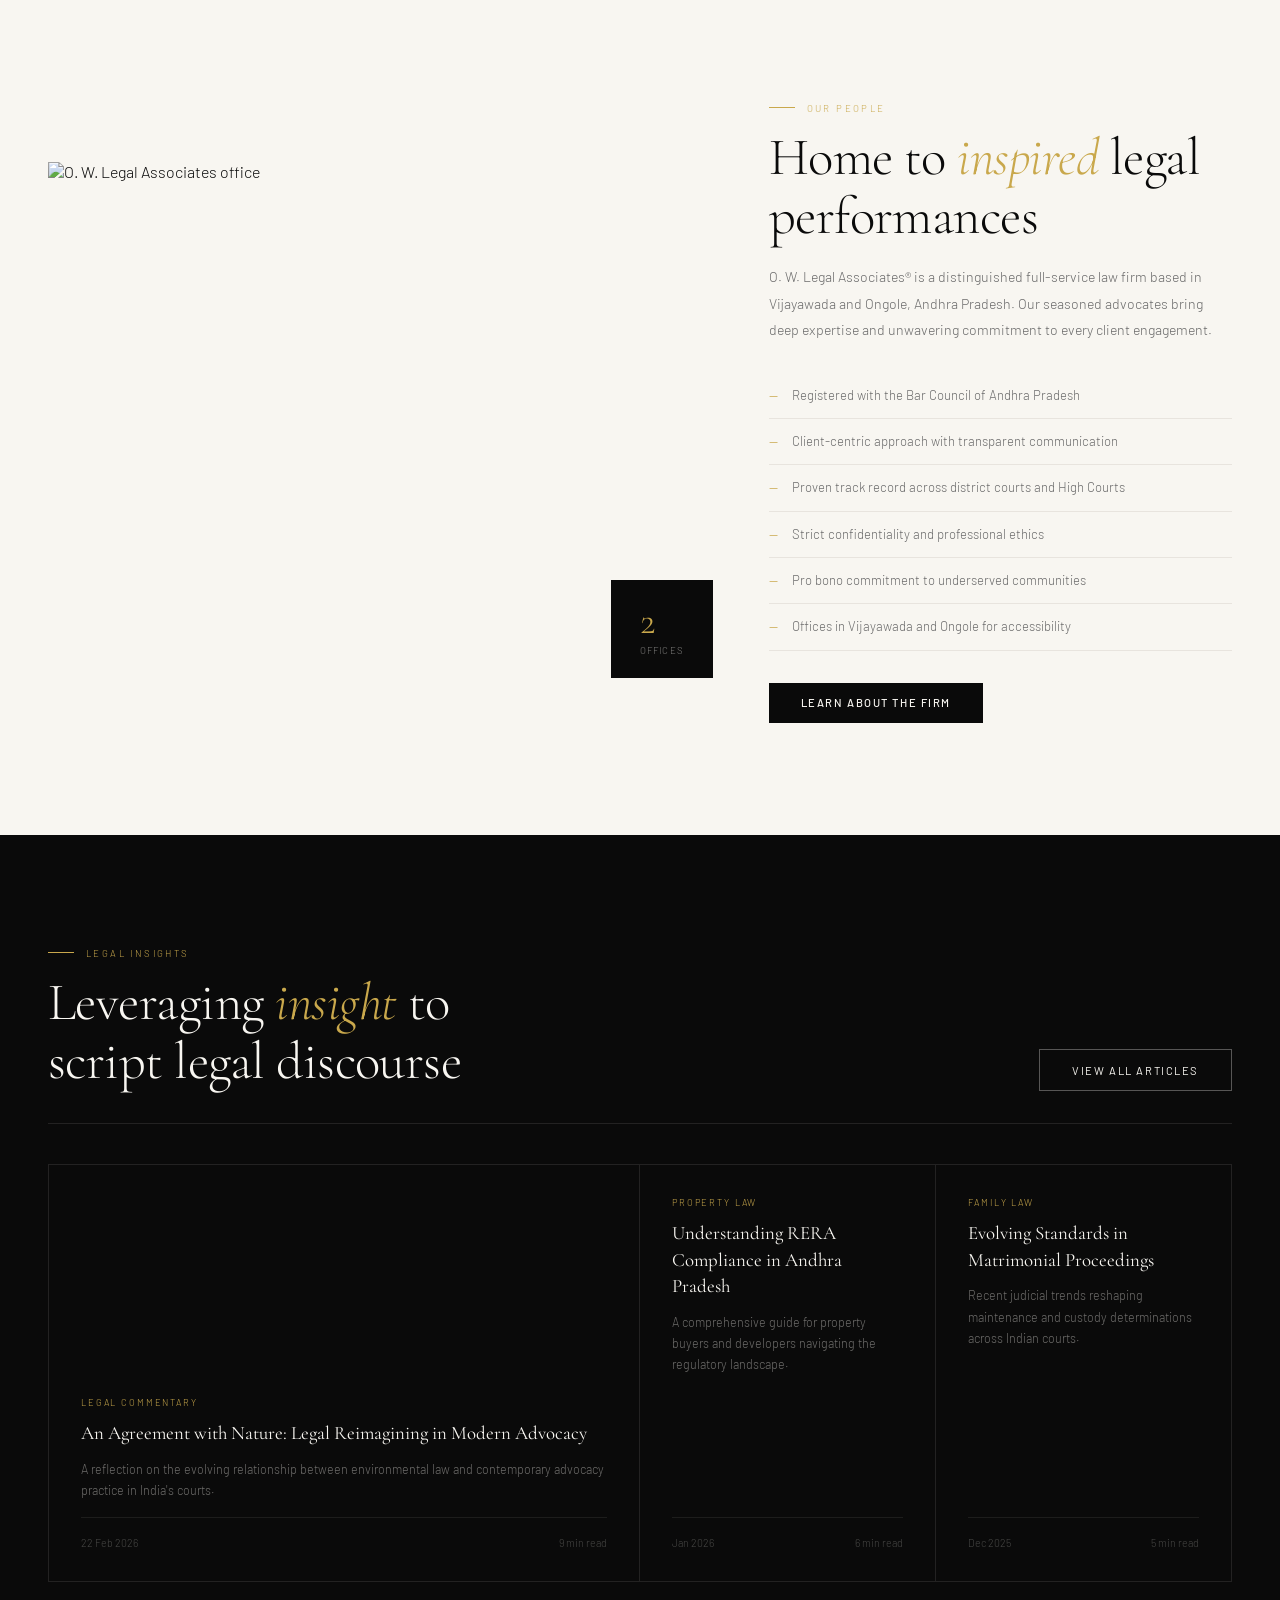
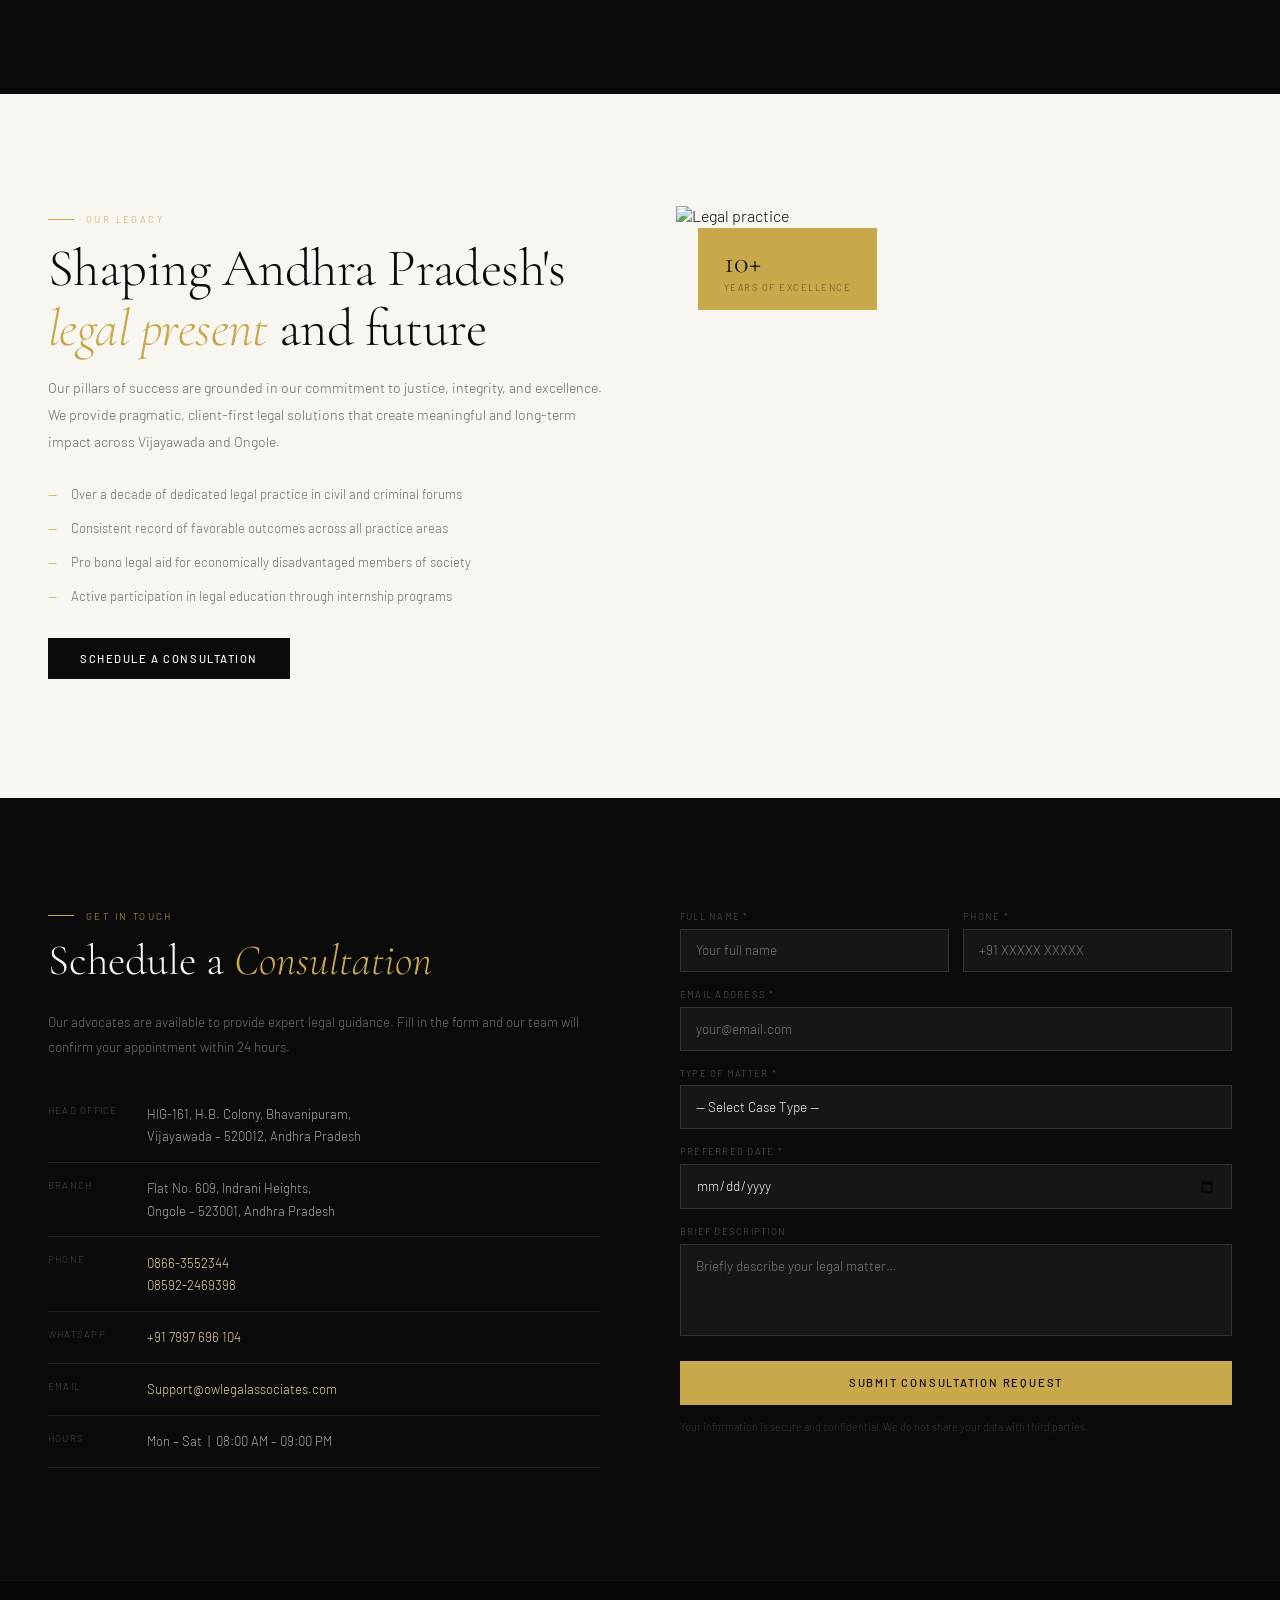
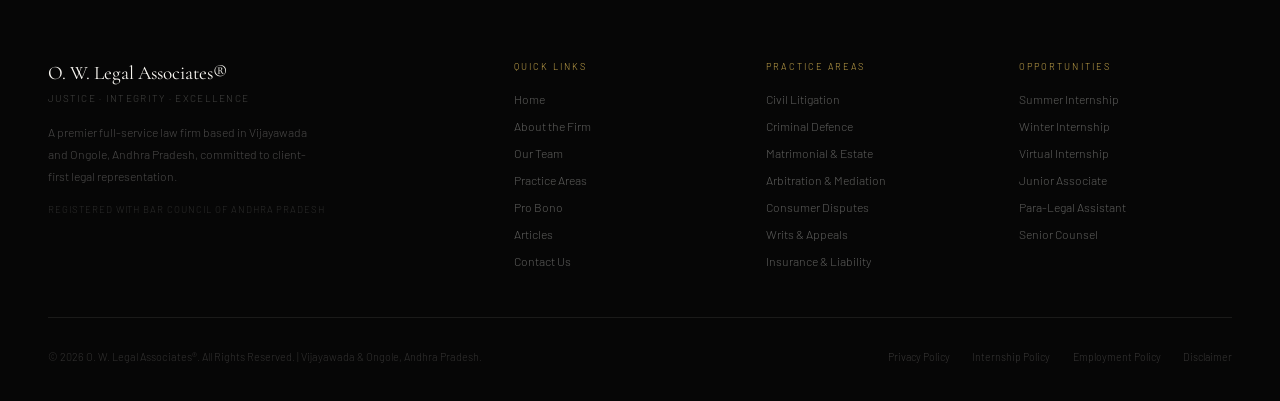
==== commit a3e26744: "Update index.html" ====
--- a/index.html
+++ b/index.html
@@ -74,8 +74,8 @@
 
   <!-- ══════════════════════════════════════════════
        VERTICAL DOT NAV (auto-built by JS)
-  ══════════════════════════════════════════════ -->
-  <nav class="dot-nav" id="dot-nav" aria-label="Section navigation"></nav>
+  ══════════════════════════════════════════════ 
+  <nav class="dot-nav" id="dot-nav" aria-label="Section navigation"></nav>  -->
 
   <!-- ══════════════════════════════════════════════
        HERO
--- a/style.css
+++ b/style.css
@@ -48,137 +48,107 @@
 
 /* ═══════════════════════════════════════════════════════
    TOP NAVIGATION BAR
-   Minimal: Logo left | Search icon + ||| menu icon right
+   Logo left | Nav links centre | Social icons + CTA right
 ═══════════════════════════════════════════════════════ */
 nav {
   position: fixed; top: 0; left: 0; right: 0; z-index: 2000;
-  padding: 1.2rem var(--px);
-  display: flex; align-items: center; justify-content: space-between;
-  transition: background 0.4s, padding 0.4s, box-shadow 0.4s;
+  padding: 0 var(--px);
+  height: 68px;
+  display: flex; align-items: center; justify-content: space-between; gap: 1.5rem;
+  transition: background 0.4s, box-shadow 0.4s;
 }
 nav.scrolled {
   background: rgba(248,246,241,0.97); backdrop-filter: blur(14px);
-  padding: 0.9rem var(--px); box-shadow: 0 1px 0 var(--light-grey);
+  box-shadow: 0 1px 0 var(--light-grey);
 }
 
 .nav-logo {
-  font-family: var(--serif); font-size: clamp(0.88rem, 2vw, 1.1rem);
+  font-family: var(--serif); font-size: clamp(0.8rem, 1.6vw, 1rem);
   font-weight: 500; letter-spacing: 0.04em;
   color: var(--white); text-decoration: none;
   display: flex; align-items: center; gap: 0.55rem;
-  transition: color 0.4s; z-index: 2100;
+  transition: color 0.4s; flex-shrink: 0;
 }
 nav.scrolled .nav-logo { color: var(--black); }
-.nav-logo-badge {
-  width: 28px; height: 28px; flex-shrink: 0;
-  background: var(--gold); display: flex; align-items: center; justify-content: center;
-  font-size: 0.62rem; font-weight: 500; color: var(--black);
-}
-
-/* Right icon group */
-.nav-icons { display: flex; align-items: center; gap: 1.4rem; z-index: 2100; }
-
-/* Search button */
-.nav-search-btn {
+
+/* ── Inline nav links ── */
+.nav-links {
+  list-style: none;
+  display: flex; align-items: center; gap: 0;
+  flex: 1; justify-content: center;
+  overflow: hidden;
+}
+.nav-links li a {
+  display: block;
+  height: 68px; line-height: 68px;
+  padding: 0 0.85rem;
+  font-family: var(--sans); font-size: 0.65rem; font-weight: 400;
+  letter-spacing: 0.12em; text-transform: uppercase;
+  color: rgba(248,246,241,0.75); text-decoration: none;
+  white-space: nowrap;
+  border-bottom: 2px solid transparent;
+  transition: color 0.3s, border-color 0.3s;
+}
+.nav-links li a:hover { color: var(--gold); border-bottom-color: var(--gold); }
+nav.scrolled .nav-links li a { color: rgba(10,10,10,0.6); }
+nav.scrolled .nav-links li a:hover { color: var(--gold); }
+
+/* ── Right icon group ── */
+.nav-icons { display: flex; align-items: center; gap: 0.9rem; flex-shrink: 0; }
+
+/* Social icon images in nav */
+.nav-social-icon {
+  display: flex; align-items: center; opacity: 0.6;
+  transition: opacity 0.3s;
+}
+.nav-social-icon:hover { opacity: 1; }
+nav.scrolled .nav-social-icon { filter: invert(1); }
+
+/* Contact CTA button */
+.nav-cta-btn {
+  display: inline-block;
+  padding: 0.5rem 1.1rem;
+  background: var(--gold); color: var(--black);
+  font-family: var(--sans); font-size: 0.62rem; font-weight: 500;
+  letter-spacing: 0.14em; text-transform: uppercase;
+  text-decoration: none; white-space: nowrap;
+  transition: background 0.3s;
+}
+.nav-cta-btn:hover { background: var(--gold-light); }
+
+/* ── Hamburger — mobile only ── */
+.nav-hamburger {
+  display: none;
+  flex-direction: column; justify-content: center; gap: 5px;
   background: none; border: none; cursor: pointer; padding: 4px;
-  display: flex; align-items: center;
-}
-.nav-search-btn svg { width: 20px; height: 20px; }
-.nav-search-btn svg circle,
-.nav-search-btn svg line {
-  stroke: rgba(248,246,241,0.8); fill: none; stroke-width: 1.8;
-  transition: stroke 0.4s;
-}
-nav.scrolled .nav-search-btn svg circle,
-nav.scrolled .nav-search-btn svg line { stroke: var(--black); }
-.nav-search-btn:hover svg circle,
-.nav-search-btn:hover svg line { stroke: var(--gold); }
-
-/* Three-vertical-bar menu button ||| */
-.nav-menu-btn {
-  background: none; border: none; cursor: pointer;
-  display: flex; align-items: flex-end; gap: 4px; padding: 4px;
-}
-.nav-menu-btn .bar {
-  display: block; width: 2.5px; background: rgba(248,246,241,0.85);
-  border-radius: 2px;
-  transition: background 0.4s, transform 0.35s, opacity 0.3s, height 0.3s;
-}
-.nav-menu-btn .bar:nth-child(1) { height: 18px; }
-.nav-menu-btn .bar:nth-child(2) { height: 14px; }
-.nav-menu-btn .bar:nth-child(3) { height: 22px; }
-nav.scrolled .nav-menu-btn .bar { background: var(--black); }
-.nav-menu-btn:hover .bar { background: var(--gold); }
-
-/* When panel is open, animate bars to X */
-.nav-menu-btn.open .bar:nth-child(1) { transform: translateX(7px) rotate(30deg); opacity: 0.6; }
-.nav-menu-btn.open .bar:nth-child(2) { opacity: 0; }
-.nav-menu-btn.open .bar:nth-child(3) { transform: translateX(-7px) rotate(-30deg); opacity: 0.6; }
-
-/* ═══════════════════════════════════════════════════════
-   SIDE NAV PANEL (Khaitan style)
-   Slides from right; navy blue; large serif links
-═══════════════════════════════════════════════════════ */
-.side-nav {
-  position: fixed; top: 0; right: 0; bottom: 0;
-  width: min(480px, 100vw);
-  background: rgba(255, 255, 255, 1); z-index: 1900;
-  display: flex; flex-direction: column; justify-content: center;
-  padding: 4.5rem clamp(2rem, 6vw, 4rem) 2.5rem;
-  transform: translateX(100%);
-  transition: transform 0.52s cubic-bezier(0.4, 0, 0.2, 1);
-  overflow-y: auto;
-}
-.side-nav.open { transform: translateX(0); }
-
-/* Dark overlay behind panel */
-.side-overlay {
-  position: fixed; inset: 0; z-index: 1800;
-  background: rgba(10,10,10,0.55);
-  opacity: 0; pointer-events: none;
-  transition: opacity 0.5s ease;
-}
-.side-overlay.open { opacity: 1; pointer-events: auto; }
-
-/* Close X button inside panel */
-.side-close-btn {
-  position: absolute; top: 1.4rem; right: 1.6rem;
-  background: none; border: none; cursor: pointer;
-  color: rgba(184, 15, 10, 1.0); font-size: 1.5rem; line-height: 1;
-  transition: color 0.2s; padding: 4px;
-}
-.side-close-btn:hover { color: var(--white); }
-
-/* Nav links inside panel */
-.side-nav ul { list-style: none; }
-.side-nav ul li { border-bottom: 1px solid rgba(184, 15, 10, 1.0);  }
-.side-nav ul li a {
-  display: flex; align-items: center; justify-content: space-between;
-  padding: 1rem 0;
-  font-family: var(--serif);
-  font-size: clamp(1.4rem, 3.5vw, 0.9rem);
-  font-weight: 500; color: rgba(184, 15, 10, 1.0); letter-spacing: 0.02em;
-  text-decoration: none;
-  transition: color 0.2s, padding-left 0.25s;
-}
-.side-nav ul li a:hover { color: var(--radius-light); padding-left: 0.5rem; }
-.side-nav ul li a .ln-arrow {
-  font-size: 0.85rem; opacity: 0; margin-left: 1rem; flex-shrink: 0;
-  transition: opacity 0.2s;
-}
-.side-nav ul li a:hover .ln-arrow { opacity: 1; }
-
-/* Footer links at bottom of panel */
-.side-nav-foot {
-  margin-top: 2rem; padding-top: 1.5rem;
-  border-top: 1px solid rgba(184, 15, 10, 1.0);
-  display: flex; flex-direction: row; gap: 0.65rem;
-}
-.side-nav-foot a {
-  font-size: 0.7rem; font-weight:500; letter-spacing: 0.14em; text-transform: uppercase;
-  color: rgba(184, 15, 10, 1.0); text-decoration: none; transition: color 0.2s;
-}
-.side-nav-foot a:hover { color: var(--radius-light); }
+}
+.nav-hamburger span {
+  display: block; width: 22px; height: 2px;
+  background: rgba(248,246,241,0.85);
+  transition: background 0.4s, transform 0.3s, opacity 0.3s;
+}
+nav.scrolled .nav-hamburger span { background: var(--black); }
+.nav-hamburger.open span:nth-child(1) { transform: translateY(7px) rotate(45deg); }
+.nav-hamburger.open span:nth-child(2) { opacity: 0; }
+.nav-hamburger.open span:nth-child(3) { transform: translateY(-7px) rotate(-45deg); }
+
+/* ── Mobile dropdown menu ── */
+.nav-links.mobile-open {
+  position: fixed; top: 68px; left: 0; right: 0;
+  flex-direction: column; justify-content: flex-start;
+  background: rgba(10,10,10,0.98); backdrop-filter: blur(12px);
+  padding: 1rem 0 1.5rem;
+  border-bottom: 1px solid rgba(201,168,76,0.3);
+  overflow: visible; flex: unset;
+}
+.nav-links.mobile-open li a {
+  height: auto; line-height: 1;
+  padding: 0.9rem var(--px);
+  border-bottom: 1px solid rgba(248,246,241,0.07);
+  font-size: 0.72rem; color: rgba(248,246,241,0.7);
+  display: block;
+}
+.nav-links.mobile-open li:last-child a { border-bottom: none; }
 
 /* ═══════════════════════════════════════════════════════
    VERTICAL DOT SECTION NAV (right edge)
@@ -242,7 +212,7 @@
 
 .hero-content {
   position: relative; z-index: 2;
-  padding: clamp(5.5rem,14vw,7rem) var(--px) clamp(2rem,4vw,3rem);
+  padding: clamp(6rem,15vw,8rem) var(--px) clamp(2rem,4vw,3rem);
   max-width: 820px;
 }
 .hero-eyebrow {
@@ -538,6 +508,12 @@
   .article-card.featured .ac-body { flex: 1; }
   .footer-top { grid-template-columns: 1fr 1fr; }
   .dot-nav { display: none; }
+  /* Collapse nav links at tablet — show hamburger */
+  .nav-links { display: none; }
+  .nav-hamburger { display: flex; }
+  .nav-links.mobile-open { display: flex; }
+  .nav-social-icon { display: none; }
+  .nav-cta-btn { display: none; }
 }
 
 /* ═══════════════════════════════════════════════════════
@@ -564,7 +540,6 @@
   .footer-bottom { flex-direction: column; align-items: flex-start; }
   .footer-legal { gap: 0.9rem; }
   .thought-header { flex-direction: column; align-items: flex-start; }
-  .side-nav { width: 100vw; }
 }
 
 /* ═══════════════════════════════════════════════════════
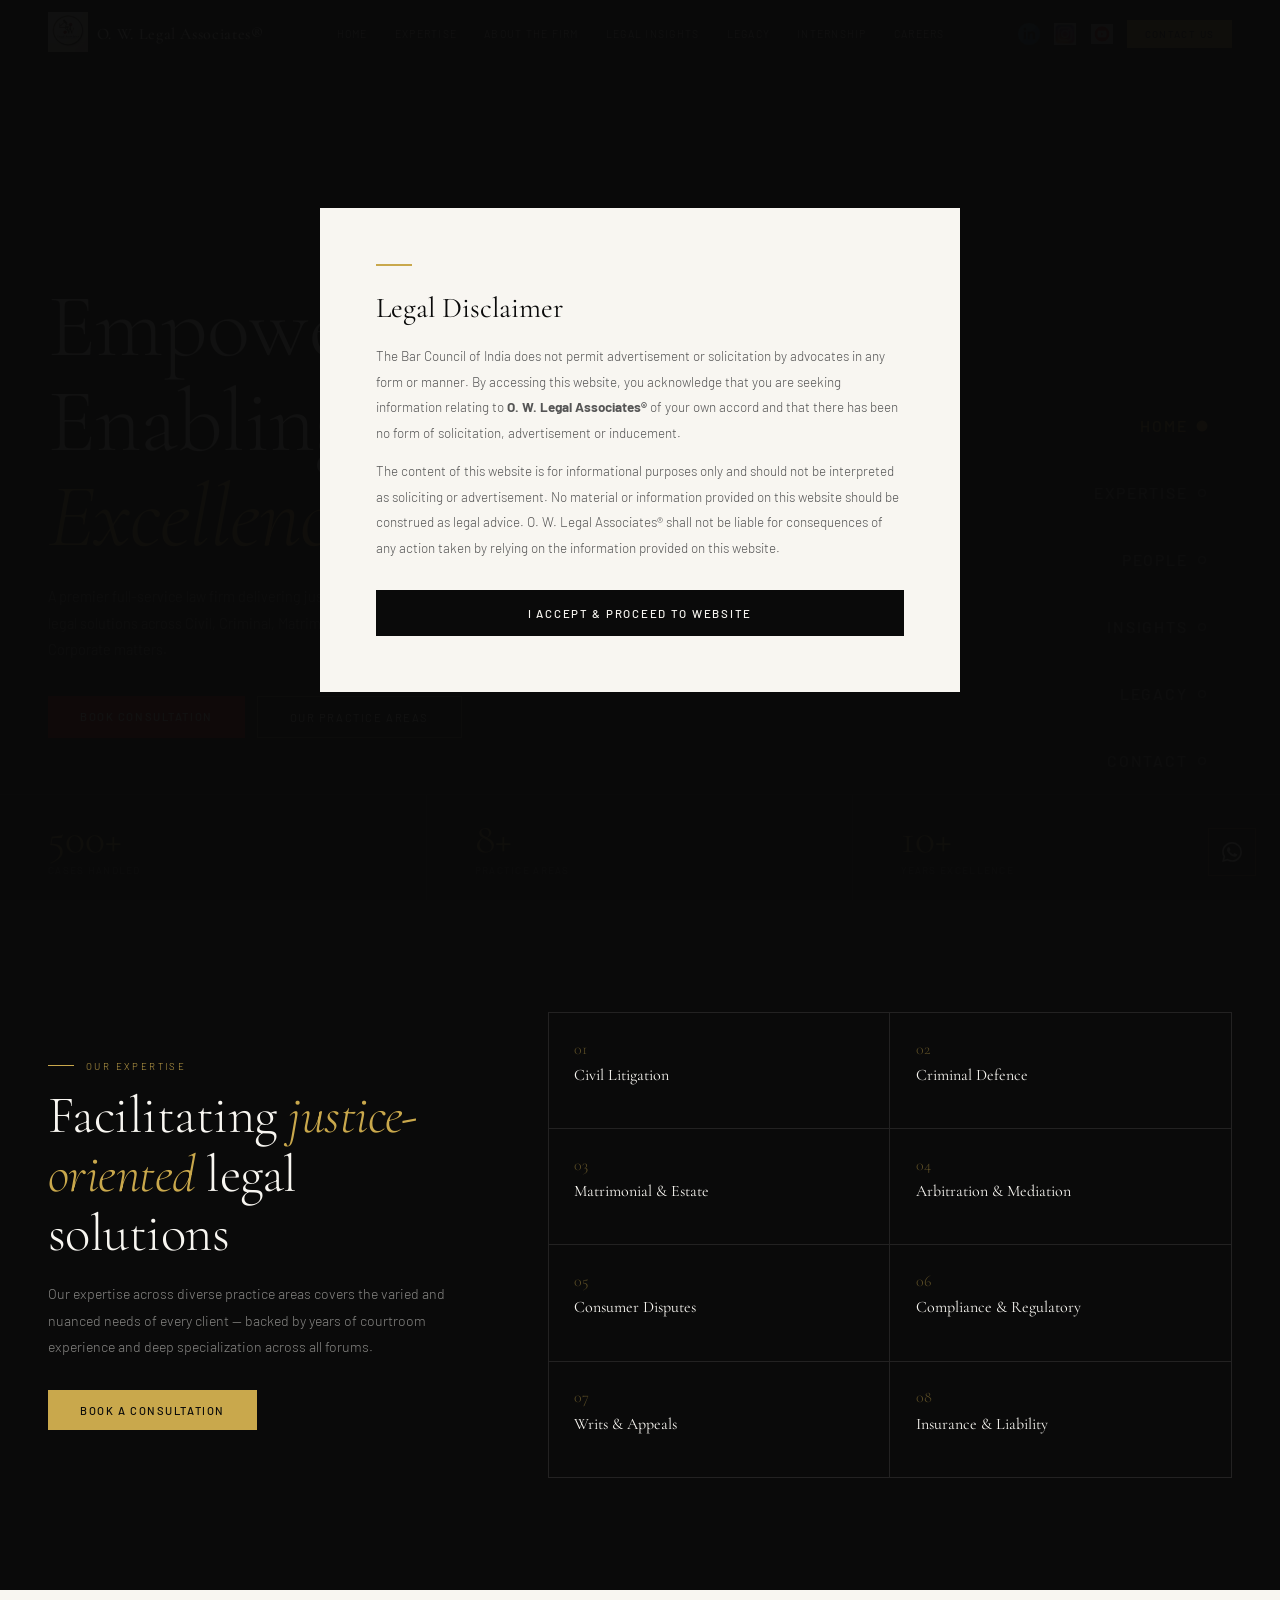
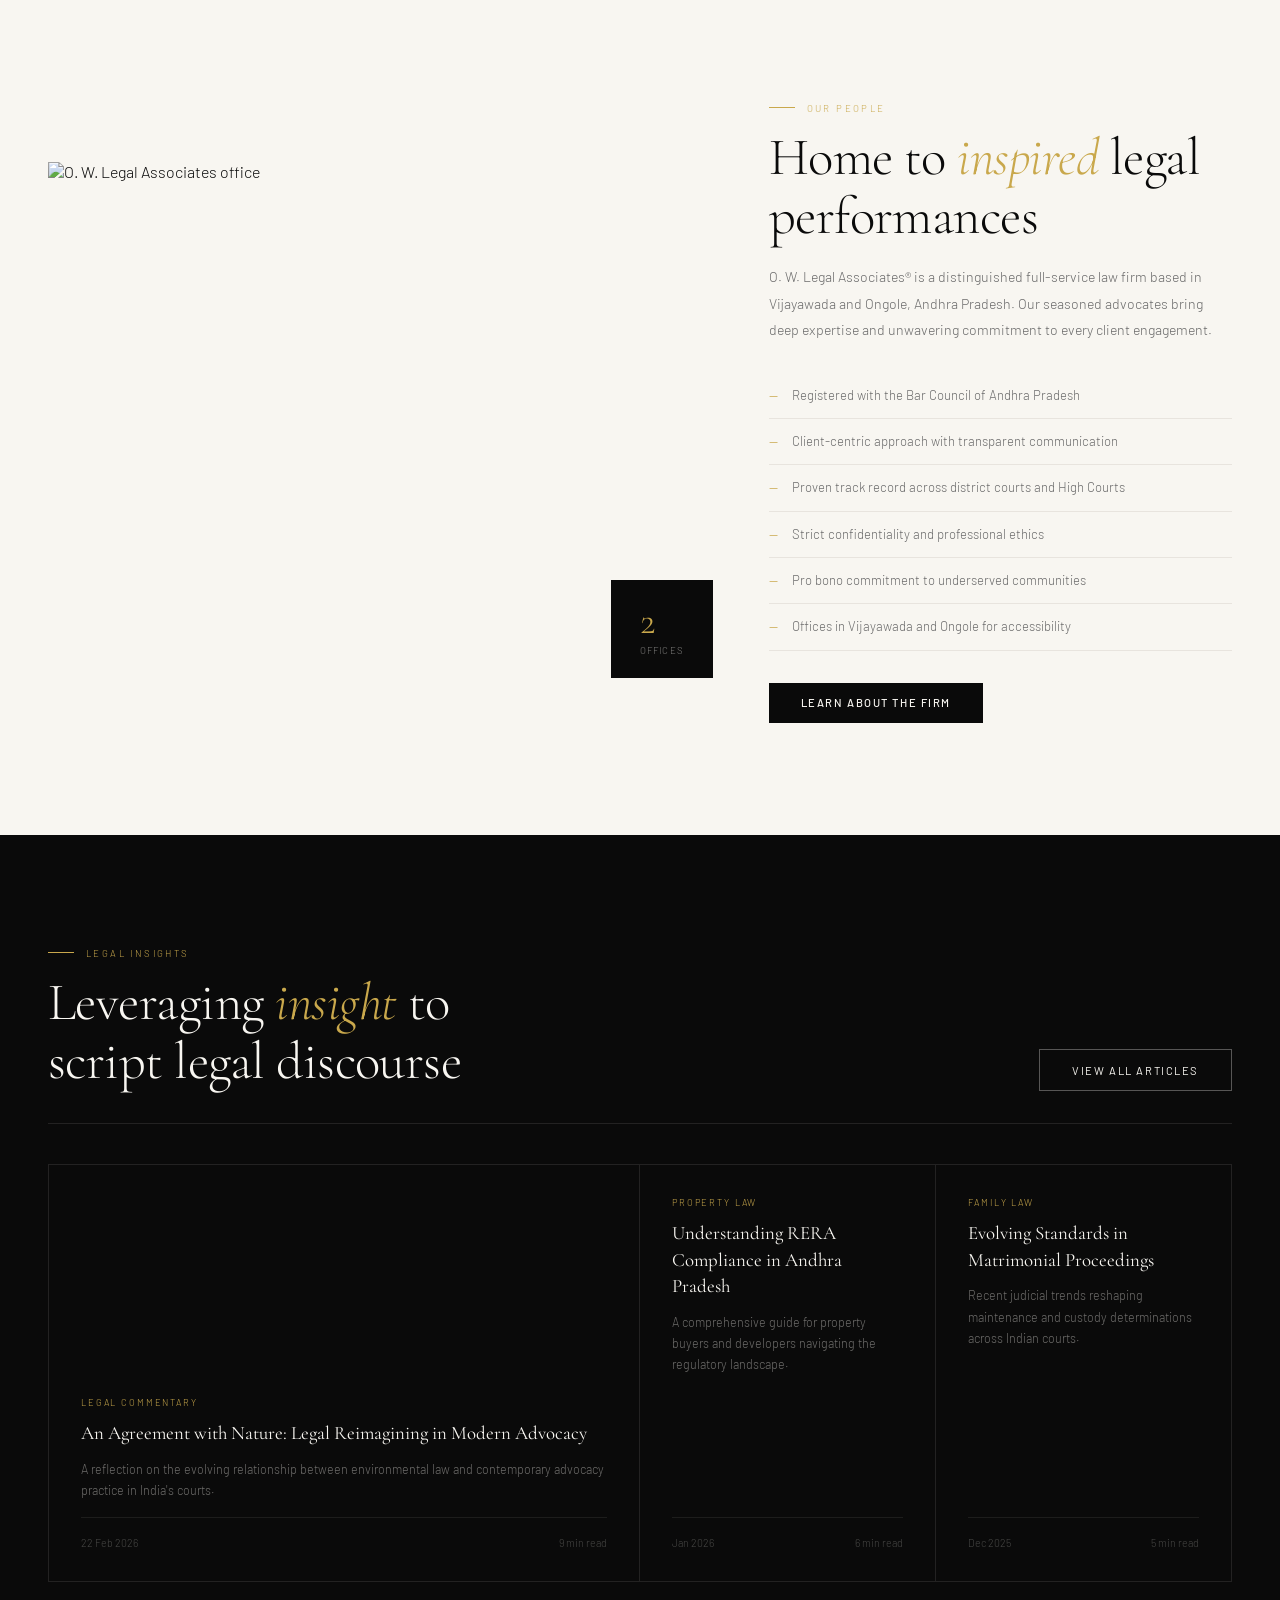
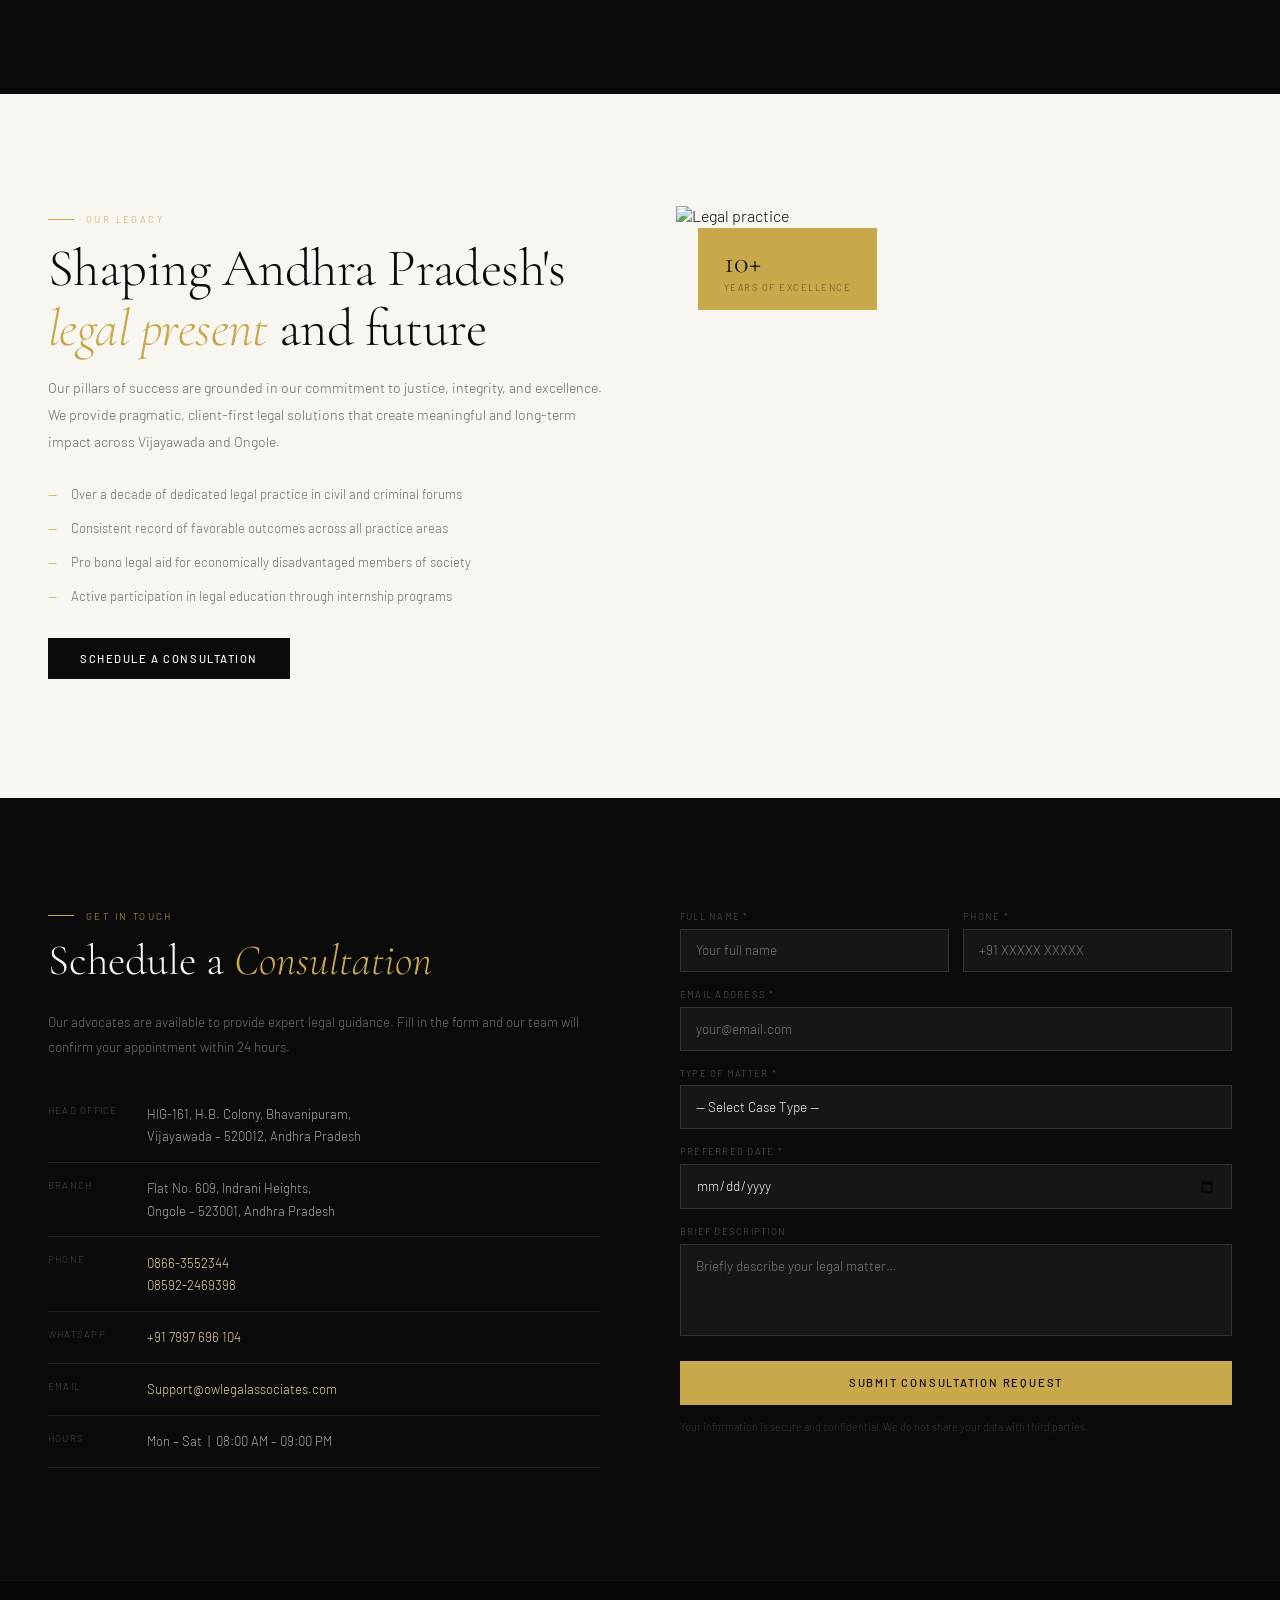
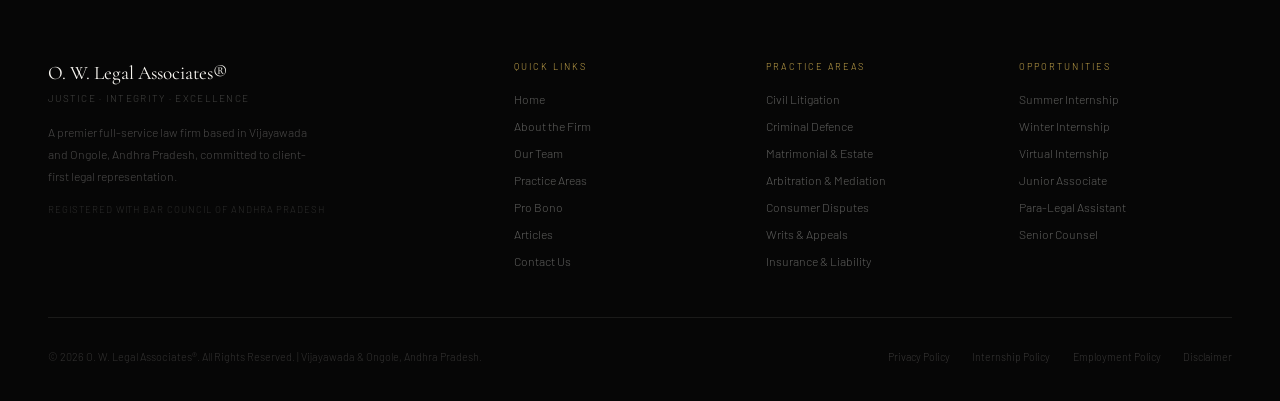
==== commit 047451f4: "Update index.html" ====
--- a/index.html
+++ b/index.html
@@ -74,8 +74,8 @@
 
   <!-- ══════════════════════════════════════════════
        VERTICAL DOT NAV (auto-built by JS)
-  ══════════════════════════════════════════════ 
-  <nav class="dot-nav" id="dot-nav" aria-label="Section navigation"></nav>  -->
+  ══════════════════════════════════════════════ -->
+  <nav class="dot-nav" id="dot-nav" aria-label="Section navigation"></nav>  
 
   <!-- ══════════════════════════════════════════════
        HERO
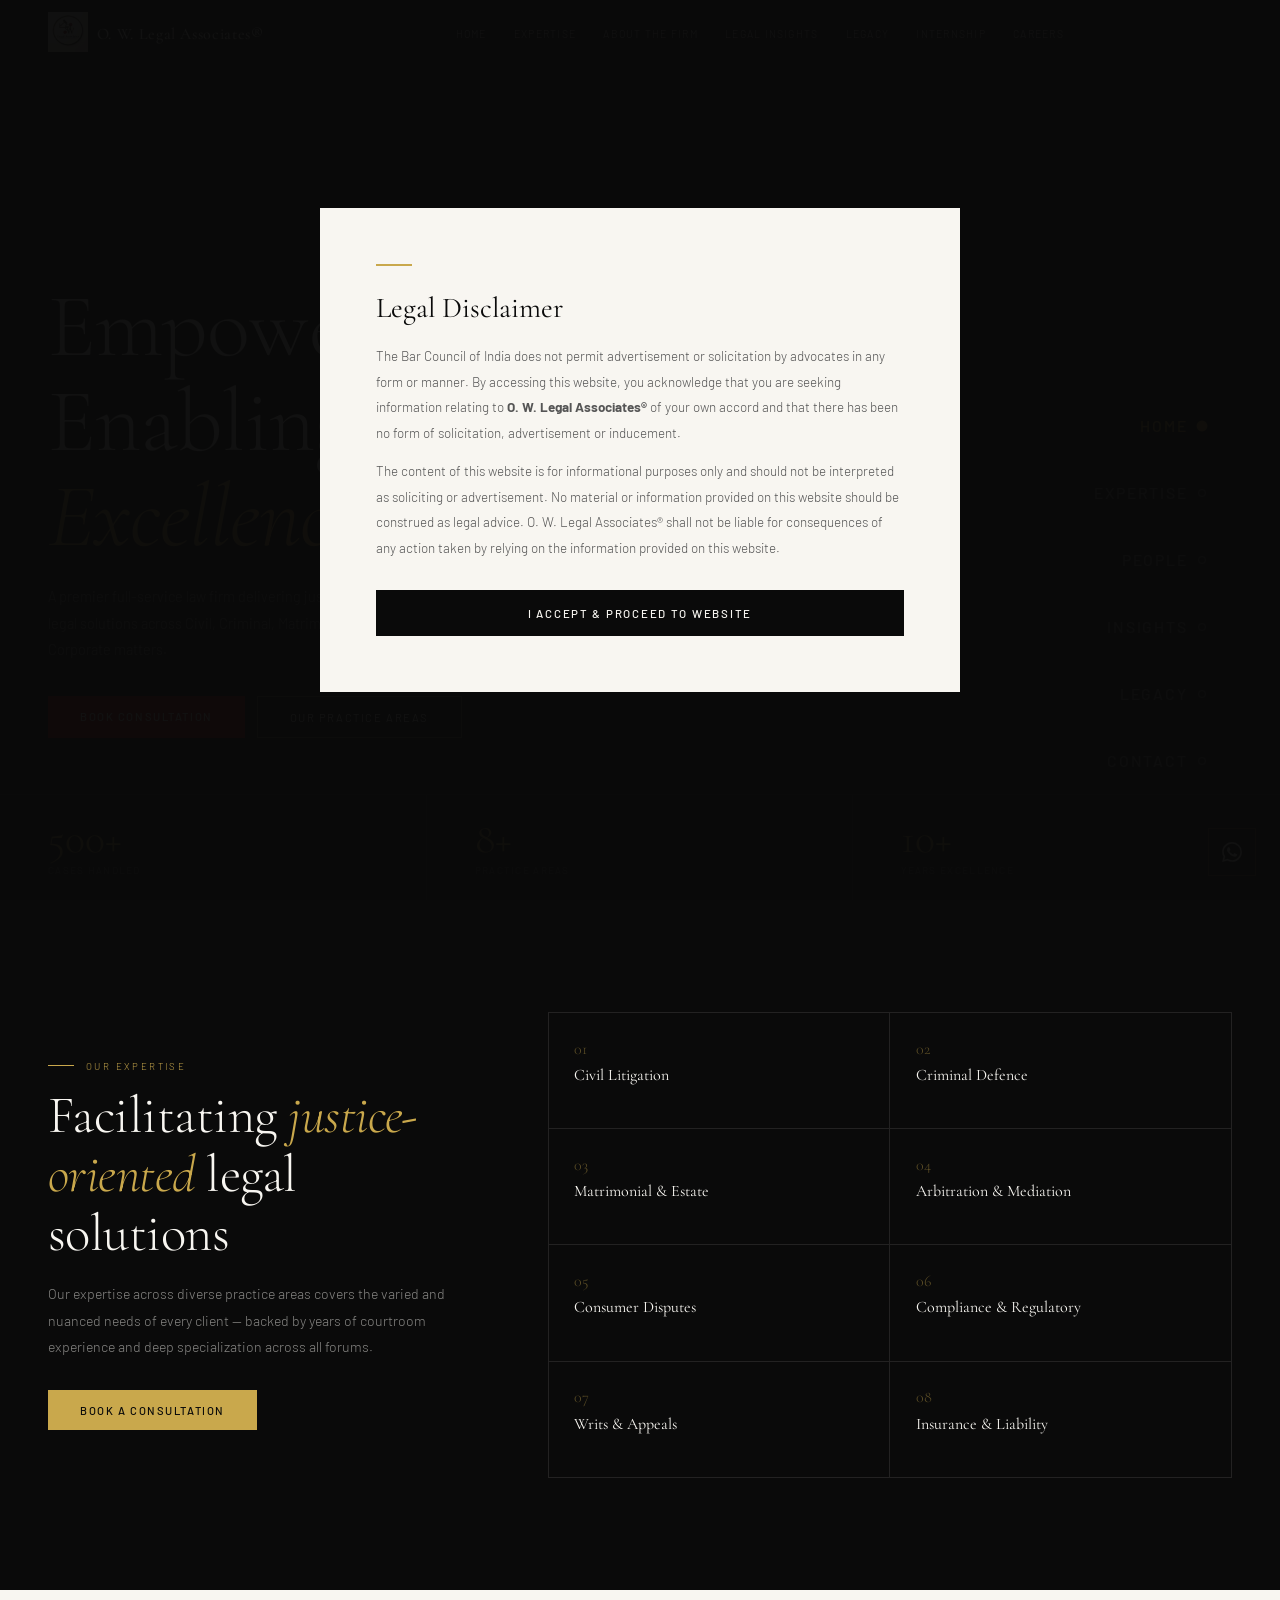
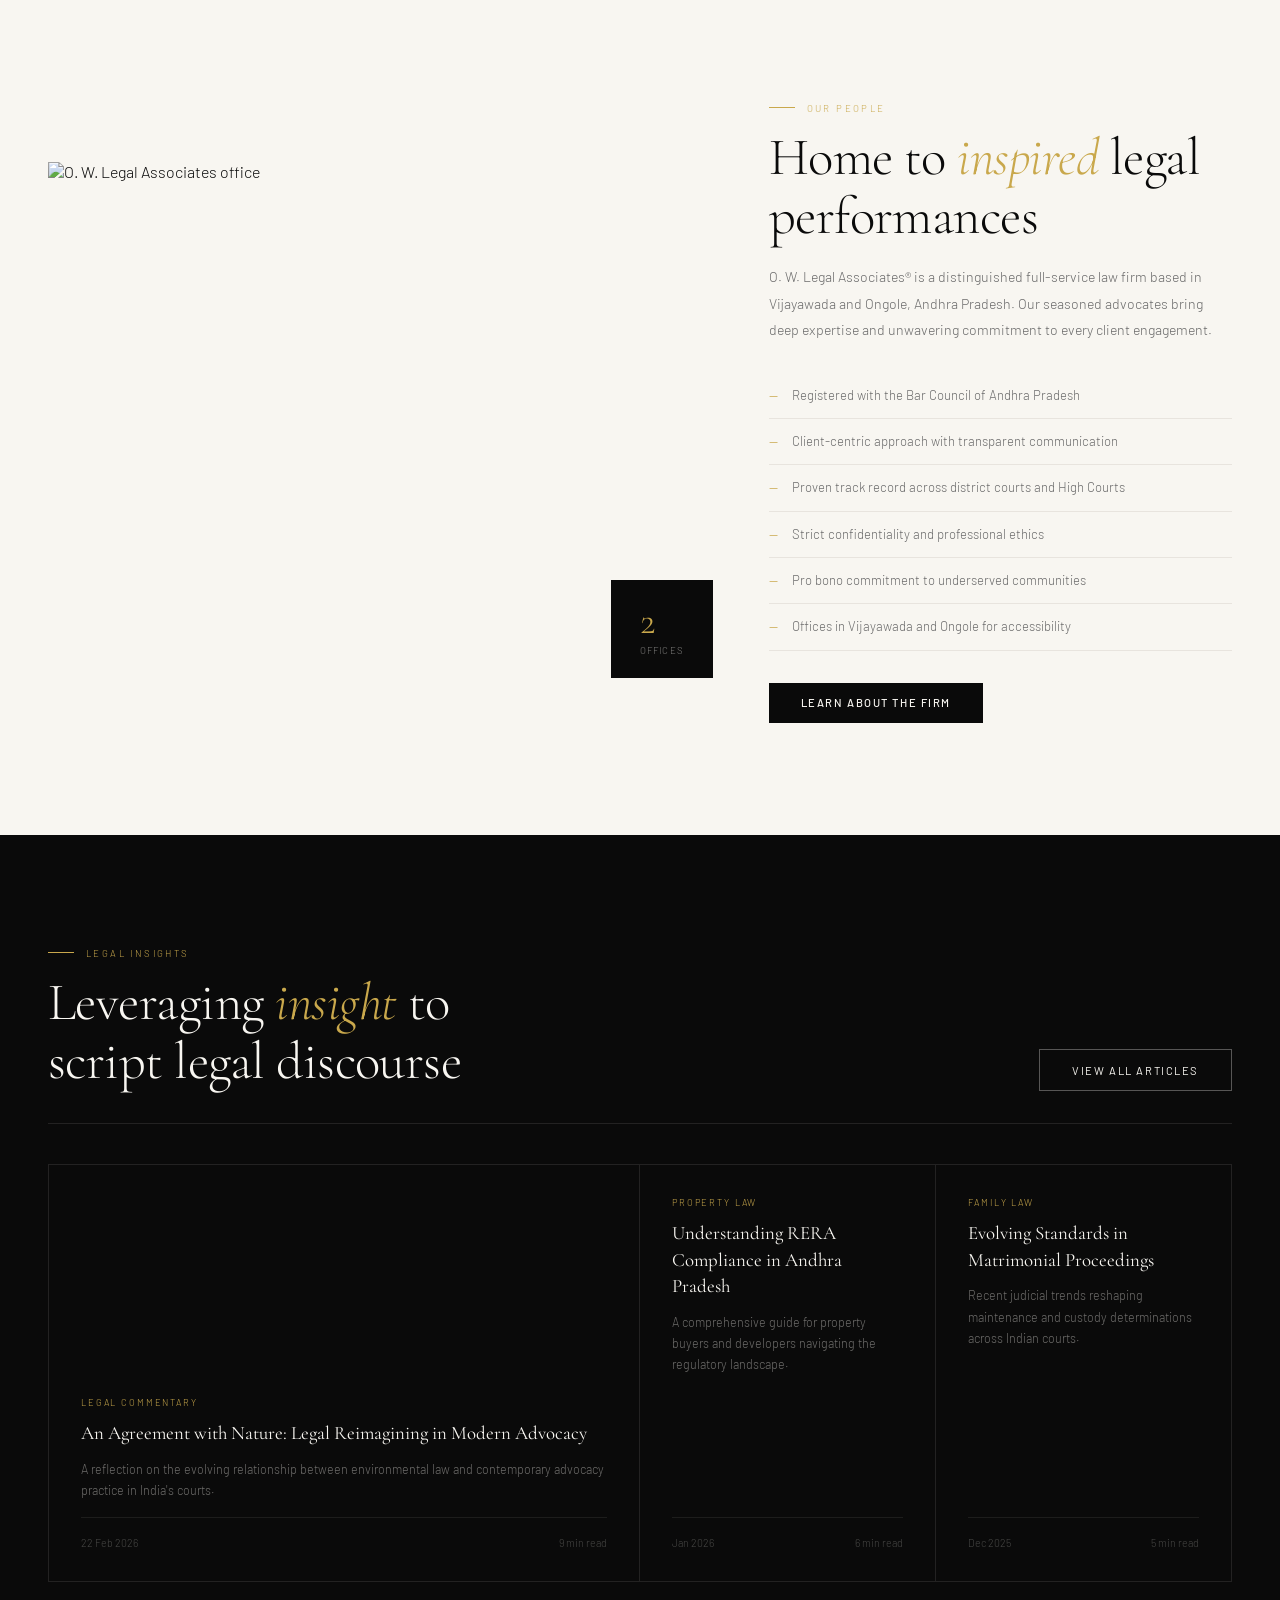
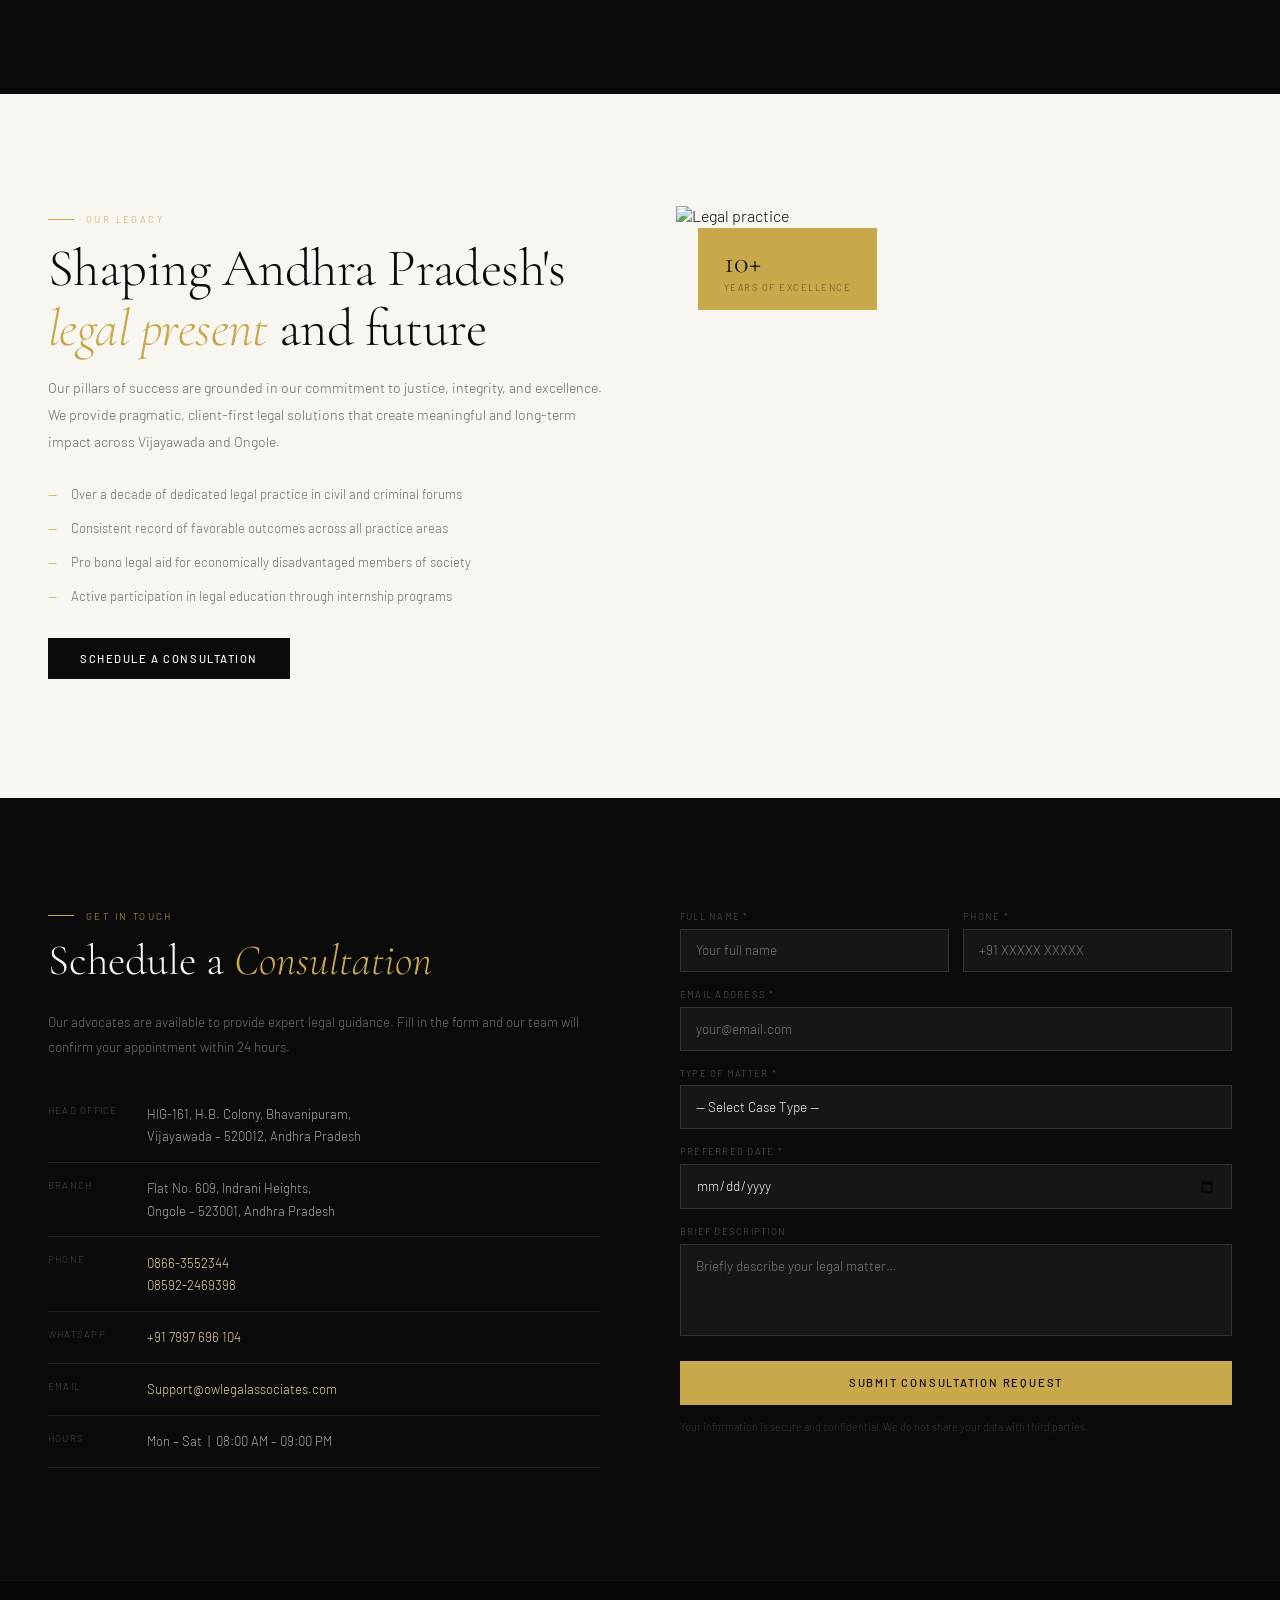
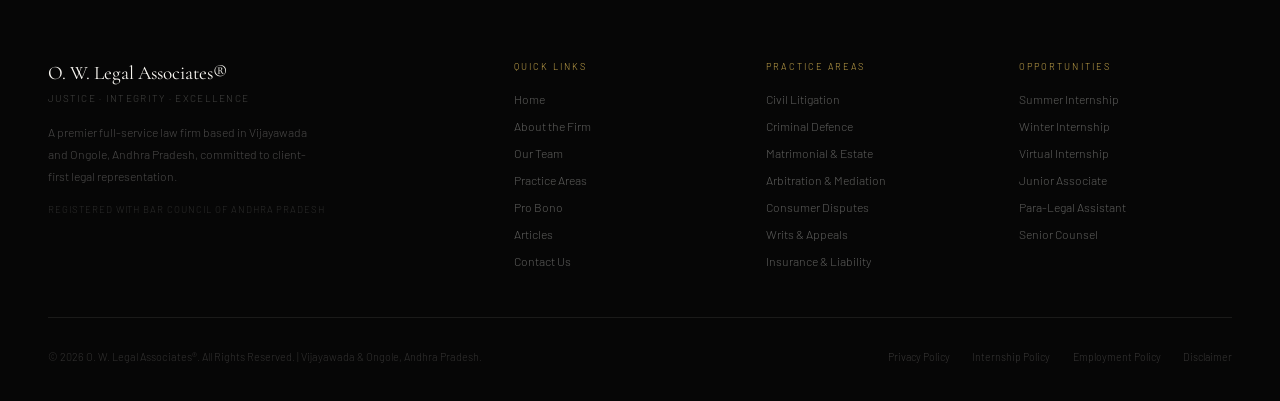
==== commit eb4d2259: "Update index.html" ====
--- a/index.html
+++ b/index.html
@@ -53,7 +53,7 @@
     </ul>
 
     <!-- Right: social icons + Contact CTA + mobile hamburger -->
-    <div class="nav-icons">
+<!--    <div class="nav-icons">
       <a href="tel:08663552344" class="nav-social-icon" title="LinkedIn" aria-label="LinkedIn">
         <img style="width:22px; height:22px; object-fit:contain;" src="./logo/linkedin.png">
       </a>
@@ -63,7 +63,7 @@
       <a href="mailto:Support@owlegalassociates.com" class="nav-social-icon" title="Email" aria-label="Email">
         <img style="width:22px; height:22px; object-fit:contain;" src="./logo/download.png">
       </a>
-      <a href="#contact" class="nav-cta-btn">Contact Us</a>
+      <a href="#contact" class="nav-cta-btn">Contact Us</a> -->
 
       <!-- Hamburger — mobile only -->
       <button class="nav-hamburger" id="nav-hamburger" aria-label="Toggle menu" aria-expanded="false" aria-controls="nav-links">
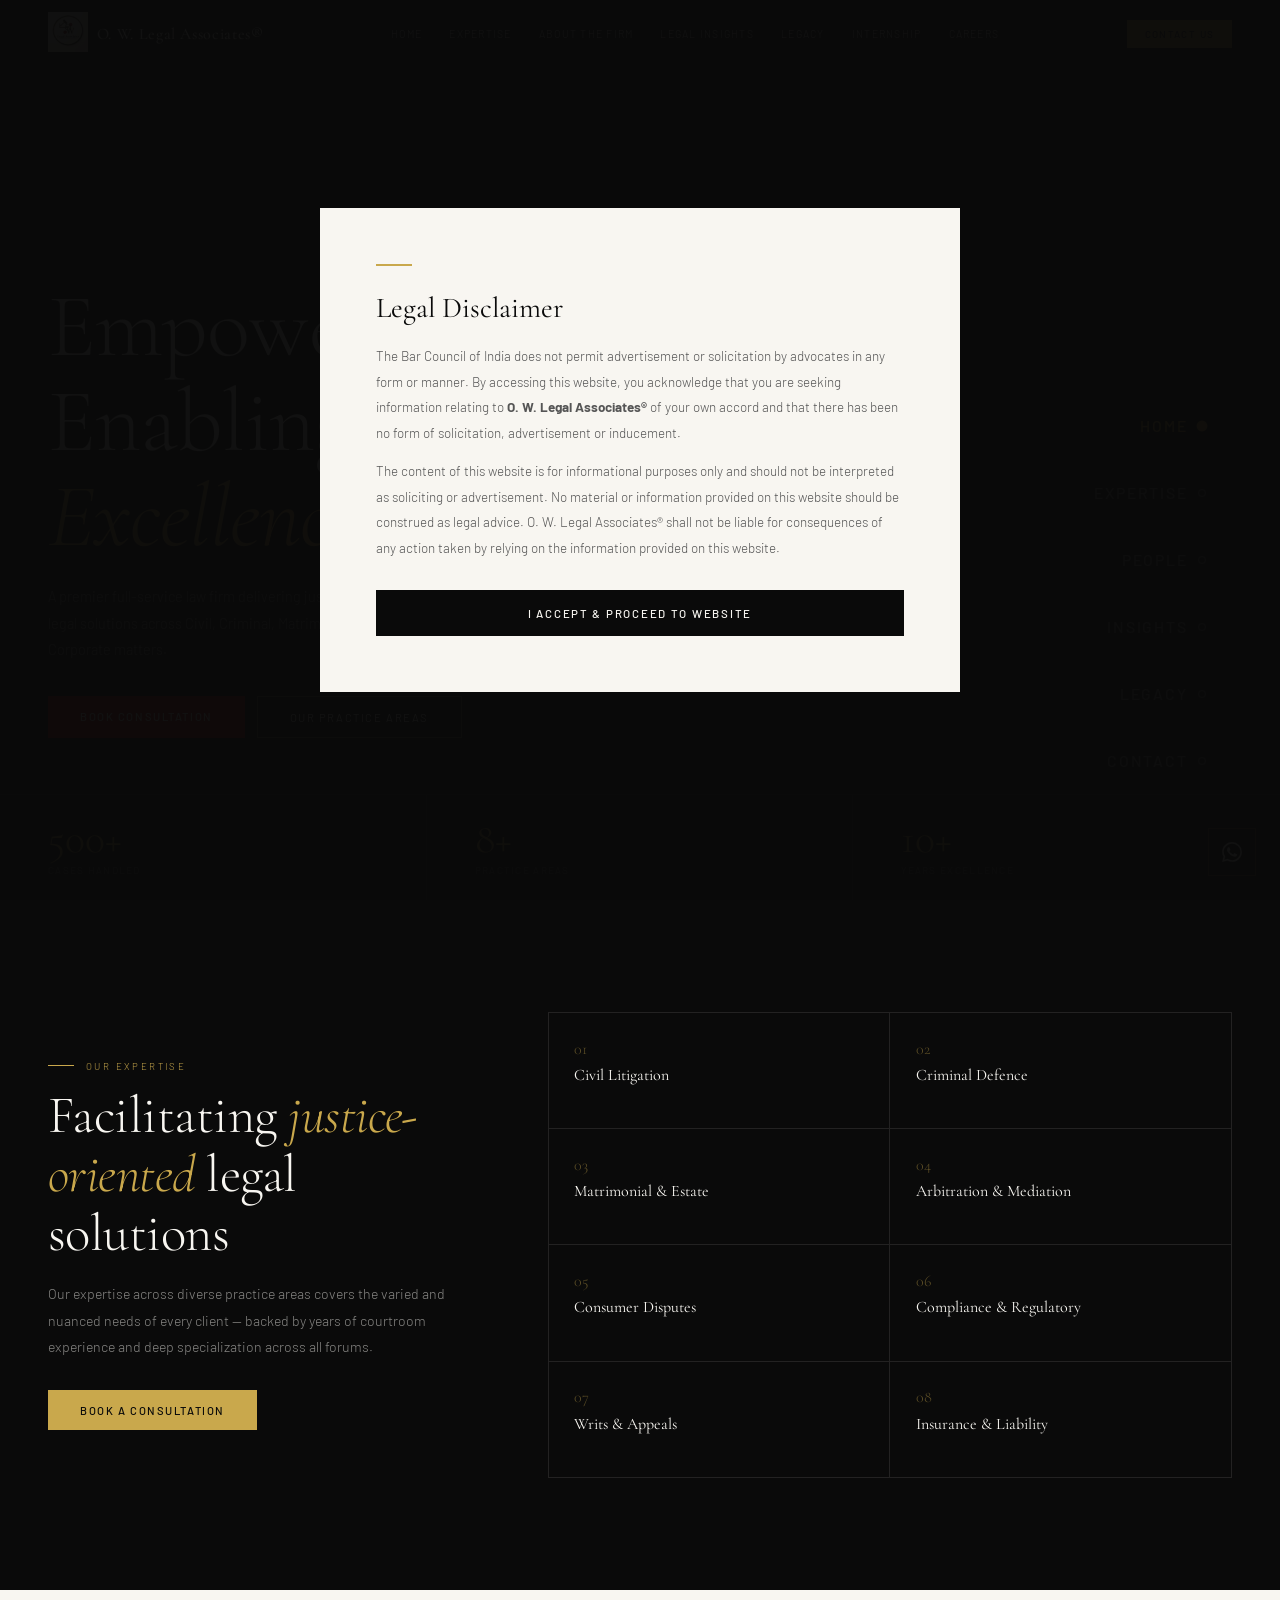
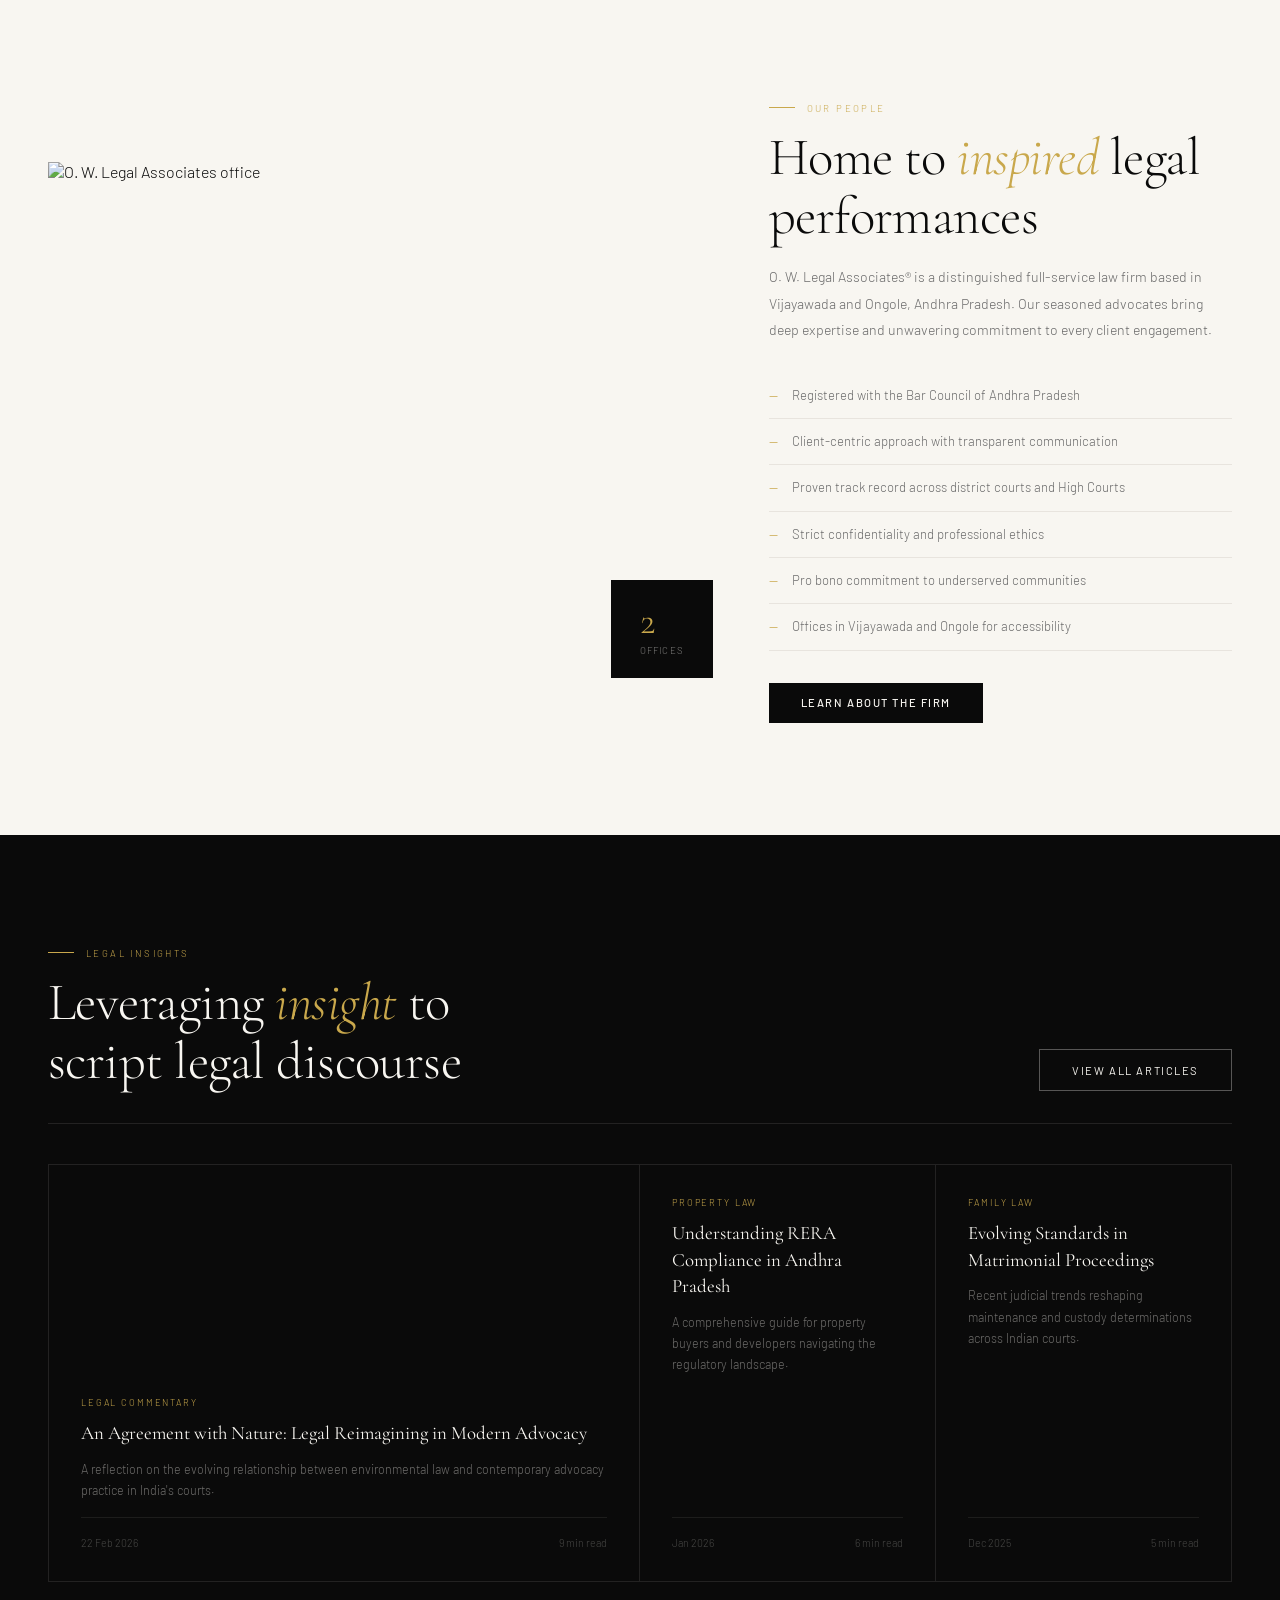
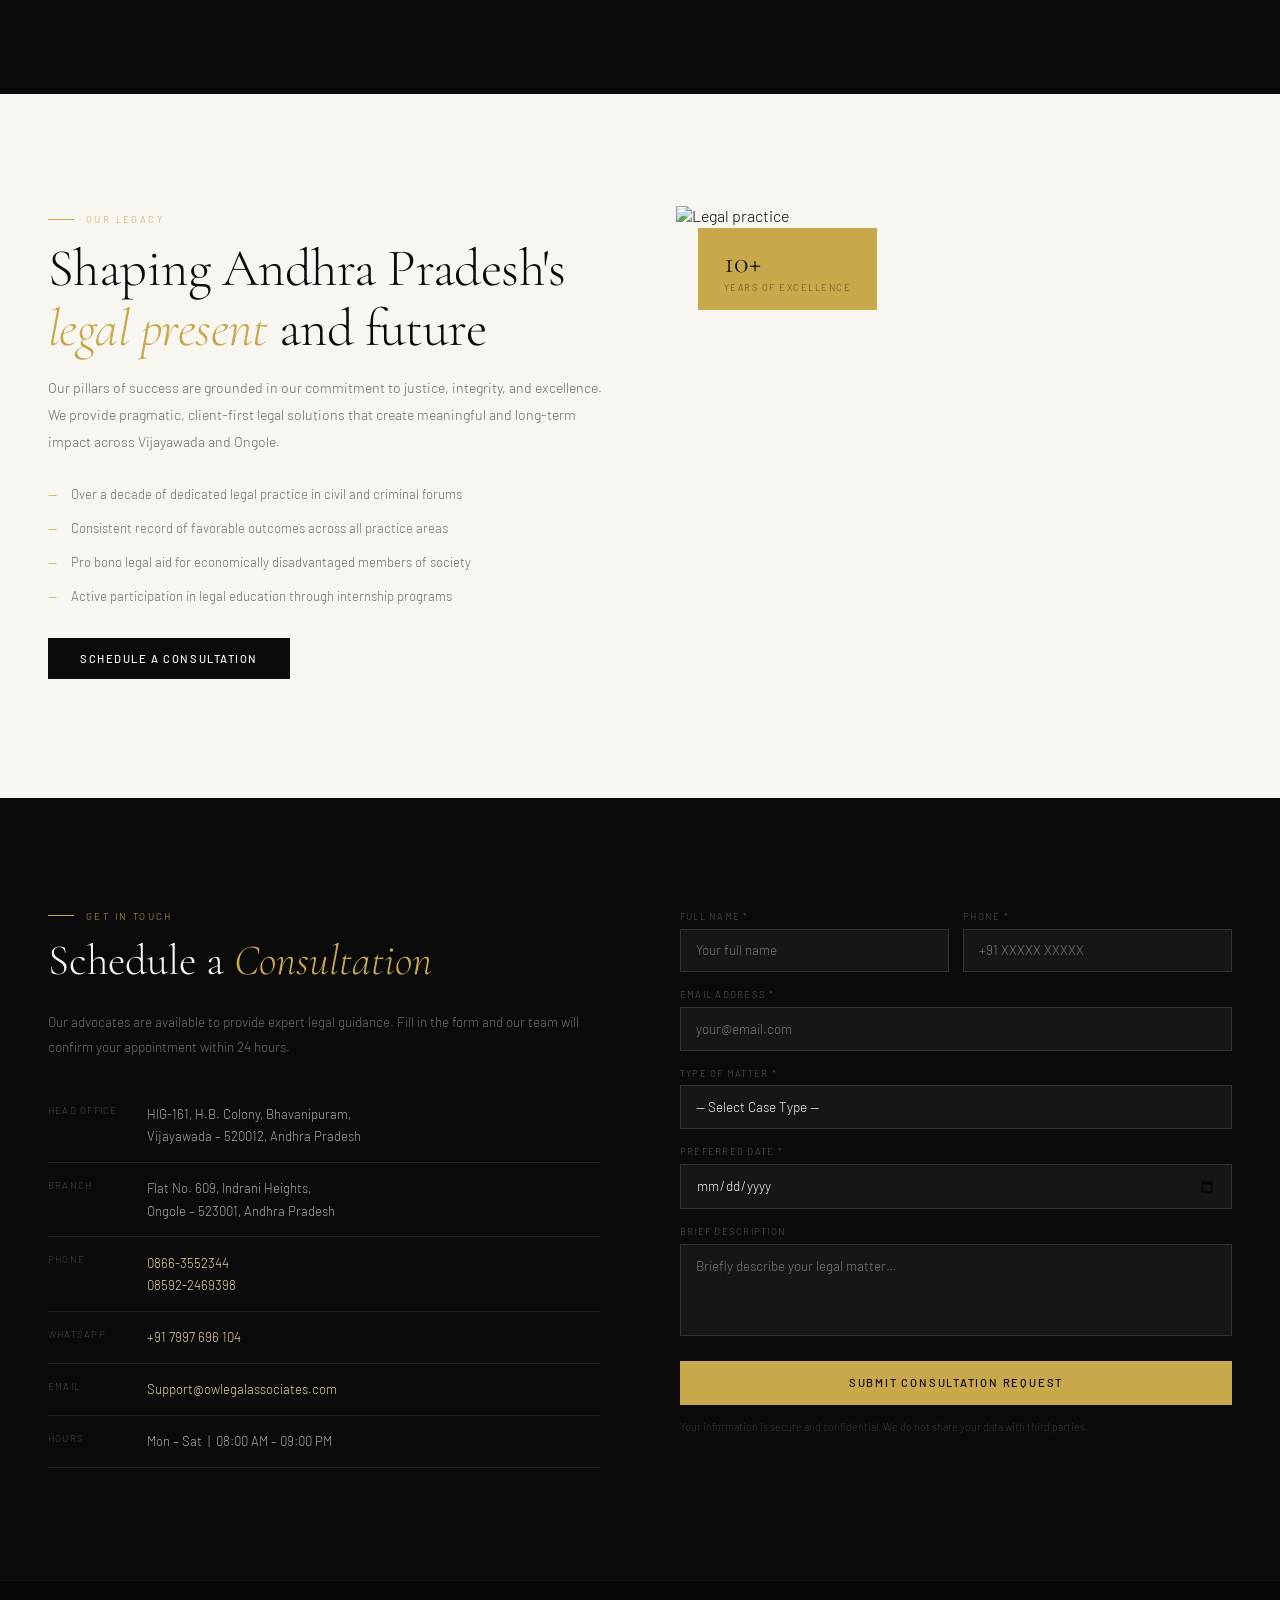
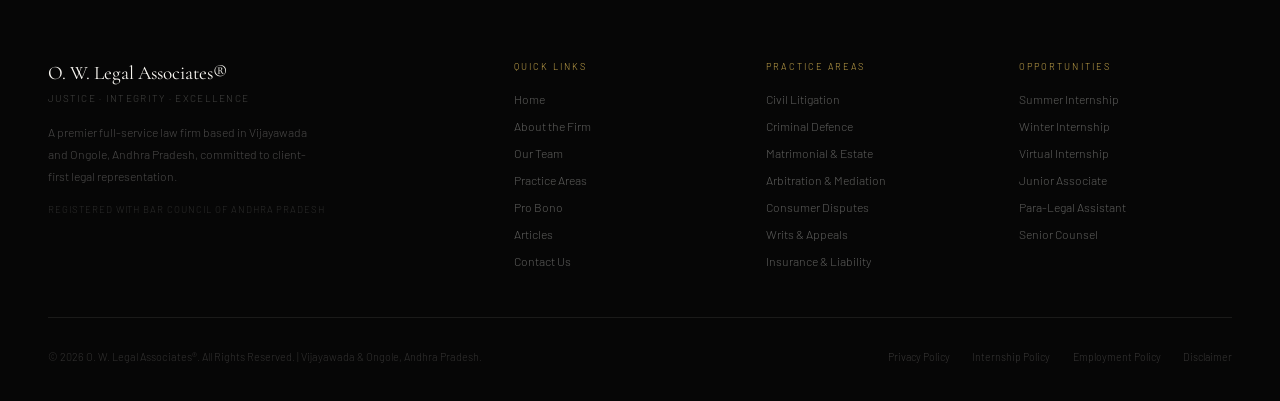
==== commit 4cfef44c: "Update index.html" ====
--- a/index.html
+++ b/index.html
@@ -53,8 +53,8 @@
     </ul>
 
     <!-- Right: social icons + Contact CTA + mobile hamburger -->
-<!--    <div class="nav-icons">
-      <a href="tel:08663552344" class="nav-social-icon" title="LinkedIn" aria-label="LinkedIn">
+    <div class="nav-icons">
+    <!--  <a href="tel:08663552344" class="nav-social-icon" title="LinkedIn" aria-label="LinkedIn">
         <img style="width:22px; height:22px; object-fit:contain;" src="./logo/linkedin.png">
       </a>
       <a href="https://wa.me/917997696104" class="nav-social-icon" title="Instagram" aria-label="Instagram">
@@ -62,8 +62,8 @@
       </a>
       <a href="mailto:Support@owlegalassociates.com" class="nav-social-icon" title="Email" aria-label="Email">
         <img style="width:22px; height:22px; object-fit:contain;" src="./logo/download.png">
-      </a>
-      <a href="#contact" class="nav-cta-btn">Contact Us</a> -->
+      </a> -->
+      <a href="#contact" class="nav-cta-btn">Contact Us</a> 
 
       <!-- Hamburger — mobile only -->
       <button class="nav-hamburger" id="nav-hamburger" aria-label="Toggle menu" aria-expanded="false" aria-controls="nav-links">
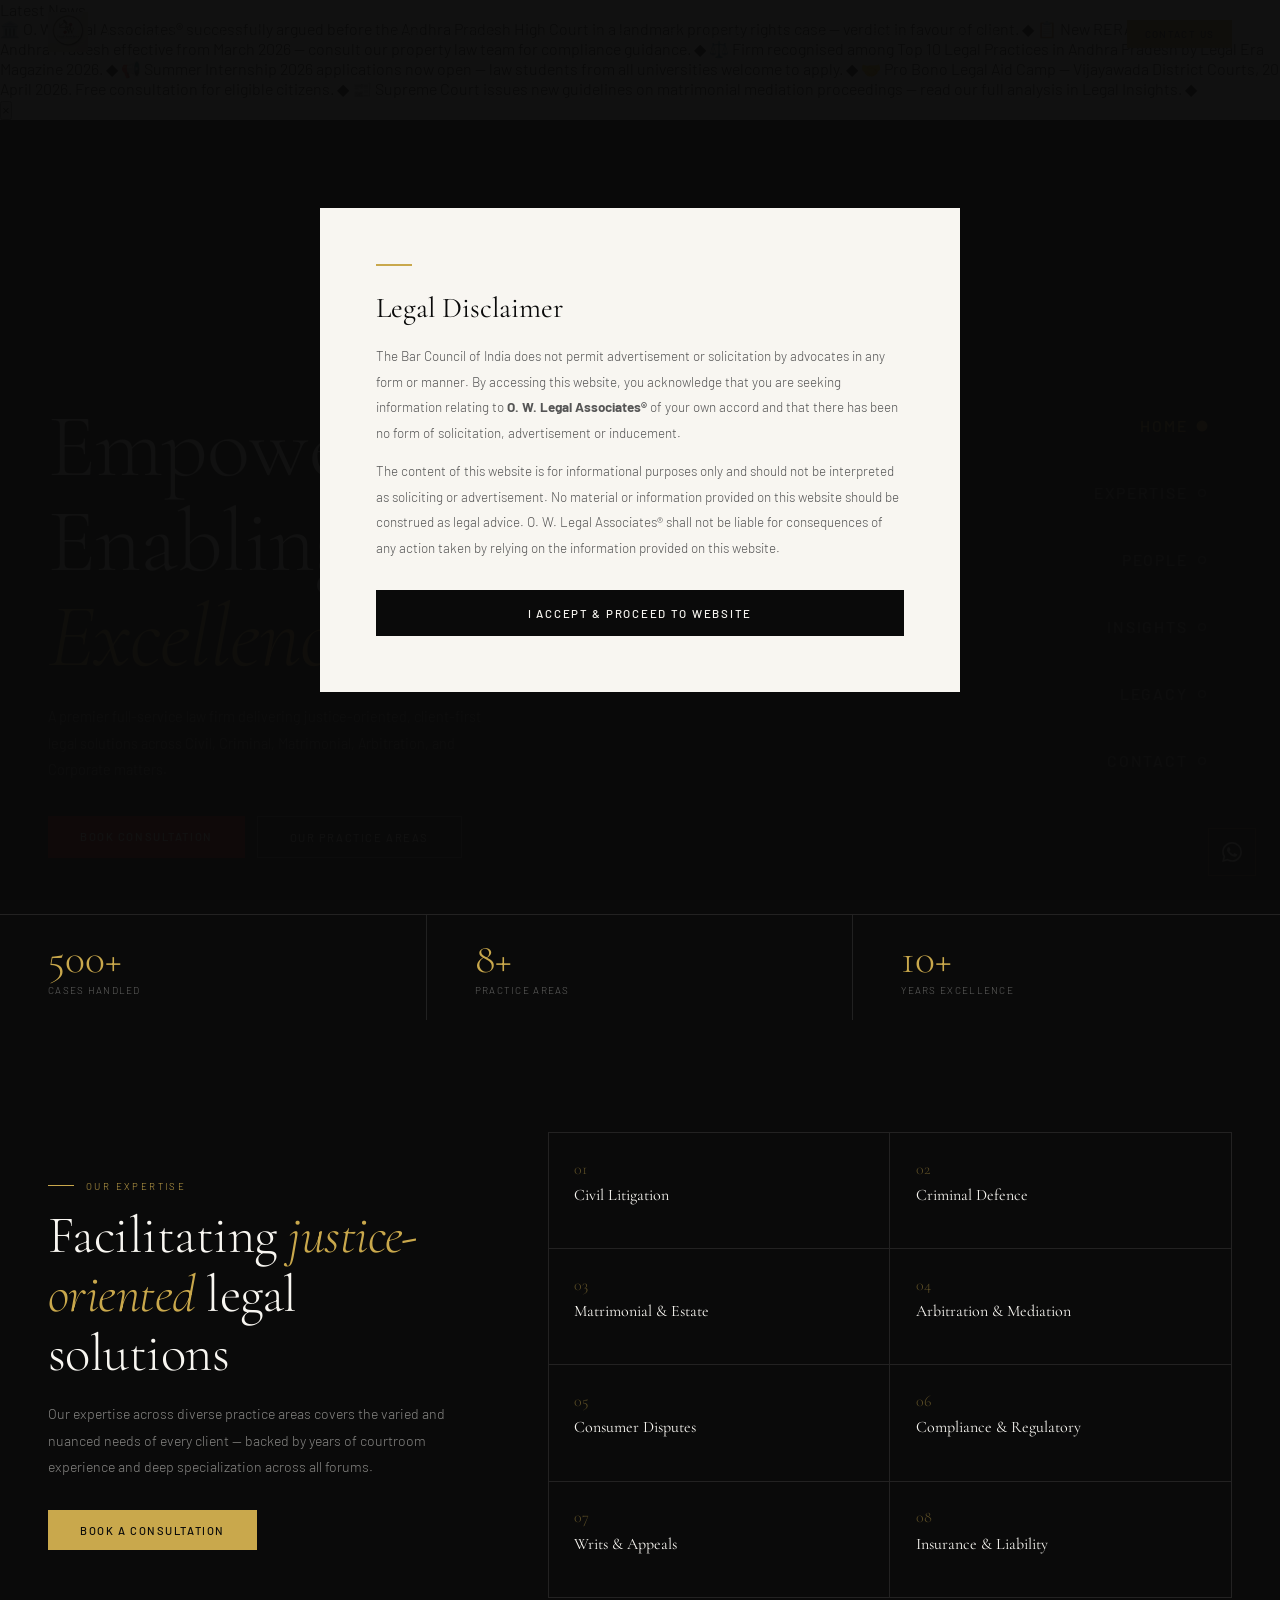
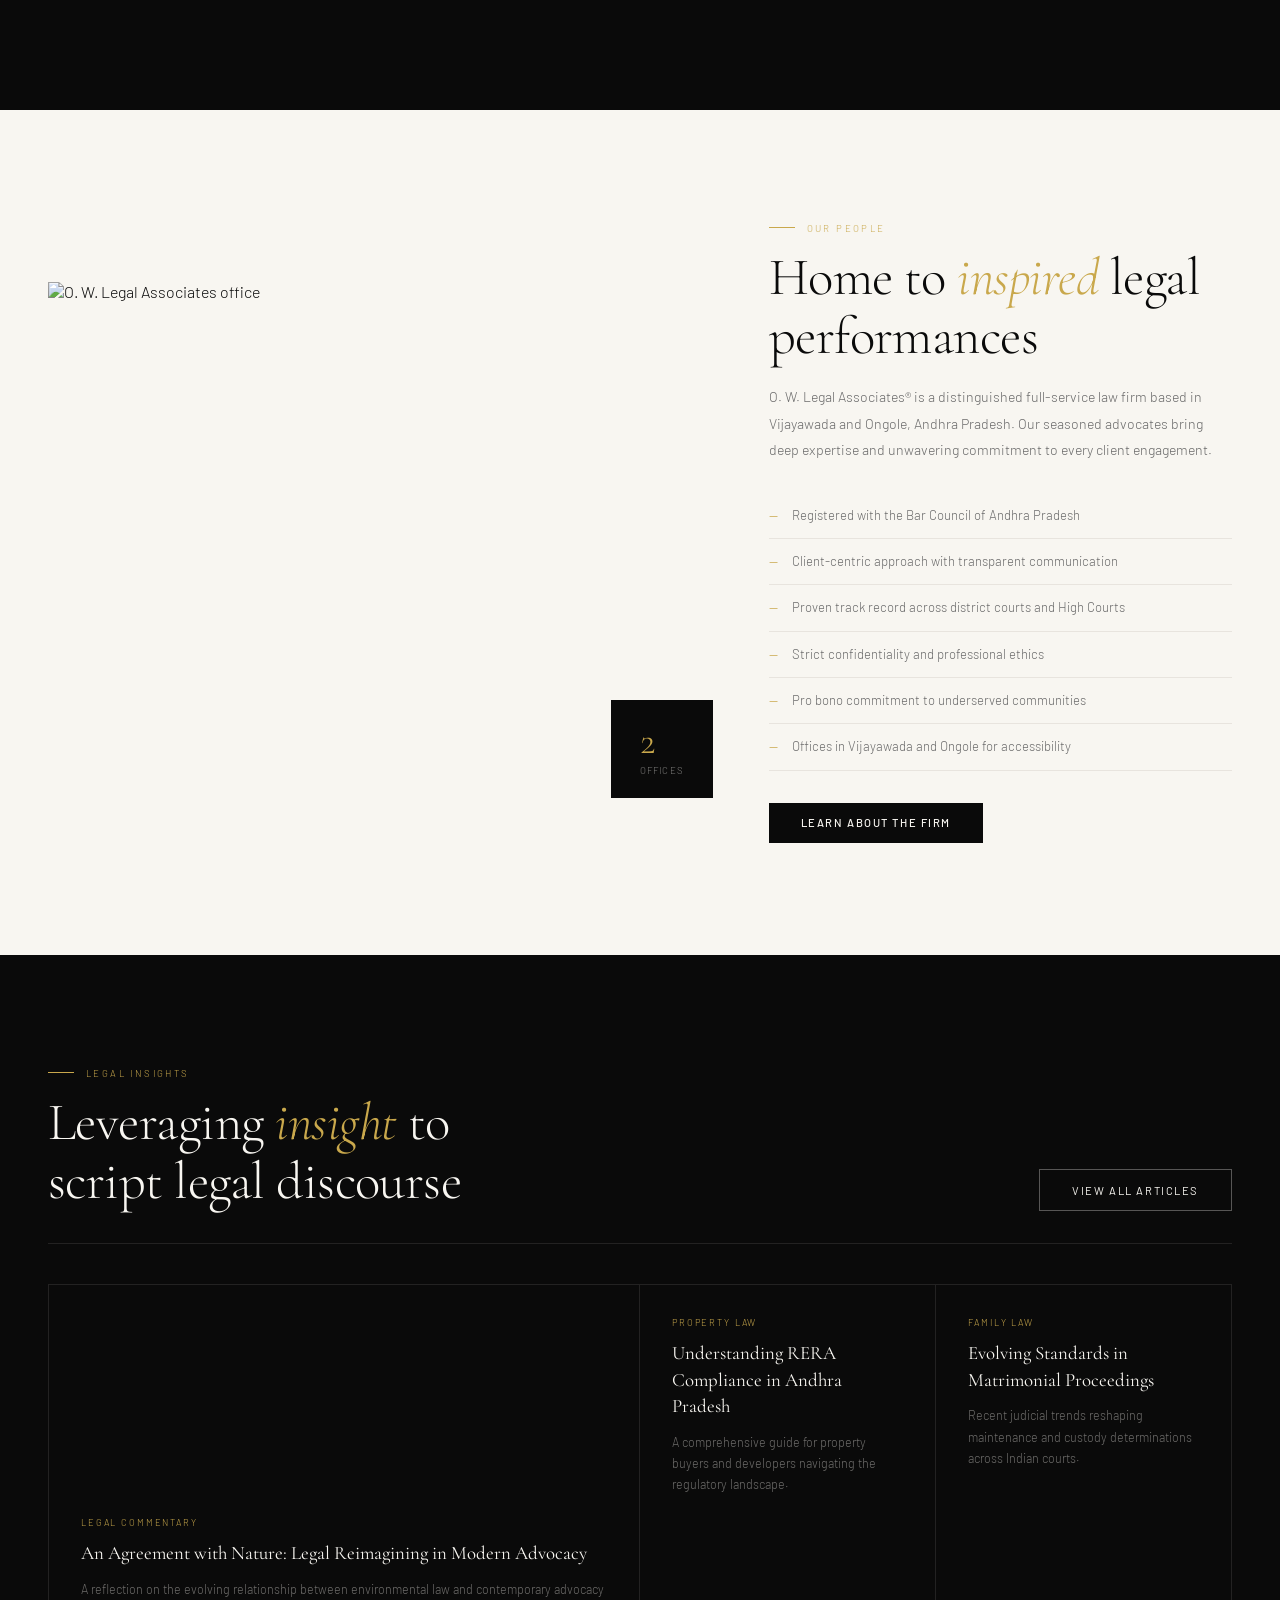
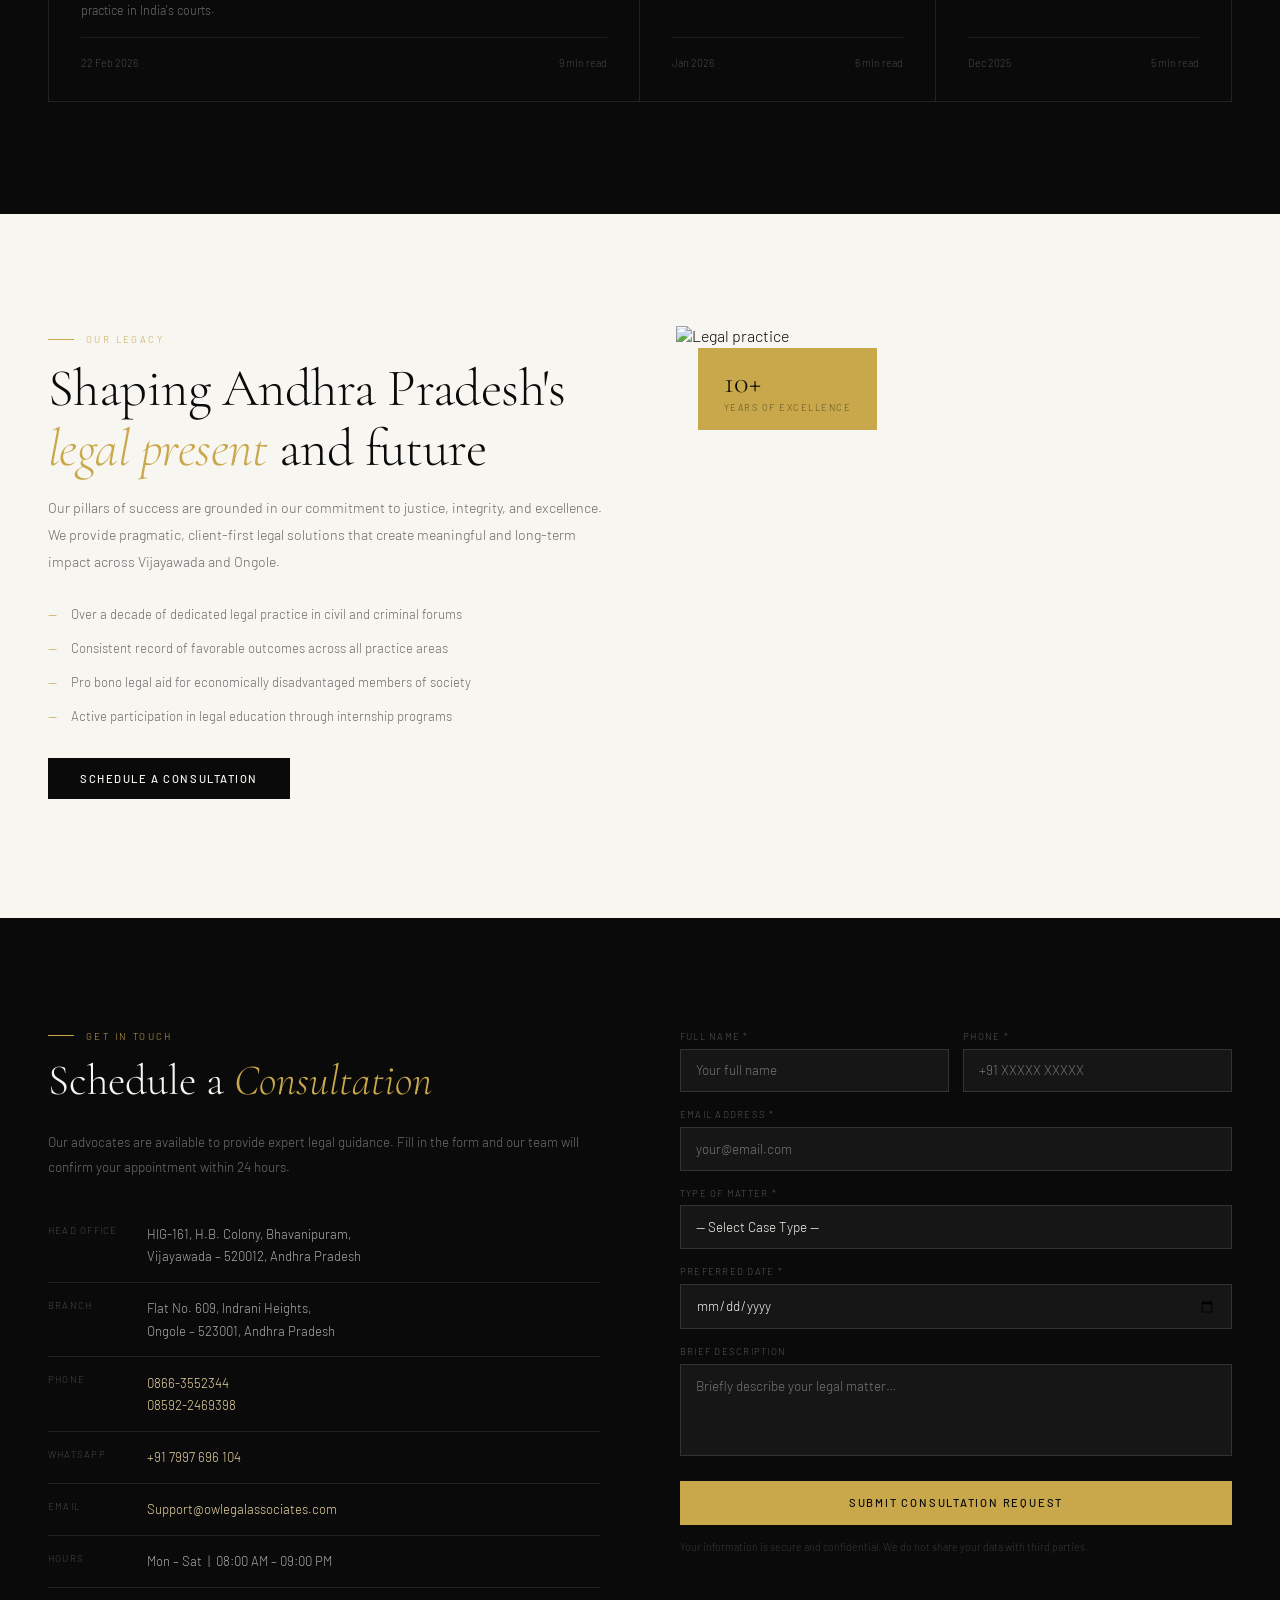
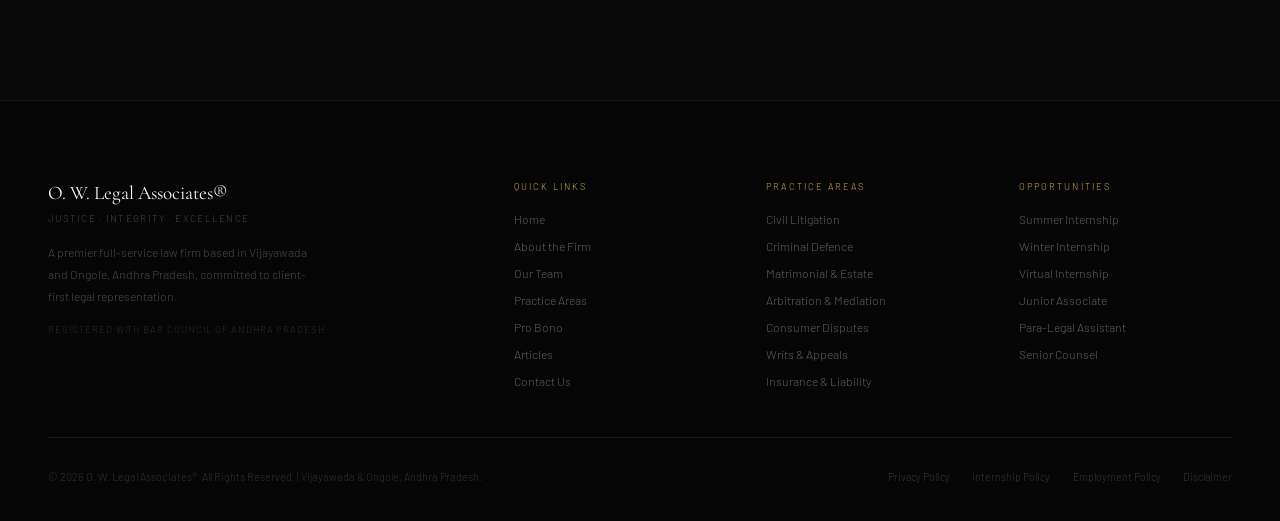
==== commit c9818571: "Update index.html" ====
--- a/index.html
+++ b/index.html
@@ -32,6 +32,30 @@
   </div>
 
   <!-- ══════════════════════════════════════════════
+       NEWS TICKER BAR
+  ══════════════════════════════════════════════ -->
+  <div class="news-ticker-bar" id="news-ticker-bar">
+    <span class="ticker-label">Latest News</span>
+    <div class="ticker-track-wrap">
+      <div class="ticker-track" id="ticker-track">
+        <span class="ticker-item">🏛️ O. W. Legal Associates® successfully argued before the Andhra Pradesh High Court in a landmark property rights case — verdict in favour of client.</span>
+        <span class="ticker-sep">◆</span>
+        <span class="ticker-item">📋 New RERA guidelines for Andhra Pradesh effective from March 2026 — consult our property law team for compliance guidance.</span>
+        <span class="ticker-sep">◆</span>
+        <span class="ticker-item">⚖️ Firm recognised among Top 10 Legal Practices in Andhra Pradesh by Legal Era Magazine 2026.</span>
+        <span class="ticker-sep">◆</span>
+        <span class="ticker-item">📢 Summer Internship 2026 applications now open — law students from all universities welcome to apply.</span>
+        <span class="ticker-sep">◆</span>
+        <span class="ticker-item">🤝 Pro Bono Legal Aid Camp — Vijayawada District Courts, 20 April 2026. Free consultation for eligible citizens.</span>
+        <span class="ticker-sep">◆</span>
+        <span class="ticker-item">📰 Supreme Court issues new guidelines on matrimonial mediation proceedings — read our full analysis in Legal Insights.</span>
+        <span class="ticker-sep">◆</span>
+      </div>
+    </div>
+    <button class="ticker-close" onclick="document.getElementById('news-ticker-bar').style.display='none'" aria-label="Close news ticker">×</button>
+  </div>
+
+  <!-- ══════════════════════════════════════════════
        TOP NAVIGATION BAR
        Logo left | Nav links centre | Social icons + Contact CTA right
   ══════════════════════════════════════════════ -->
@@ -54,7 +78,7 @@
 
     <!-- Right: social icons + Contact CTA + mobile hamburger -->
     <div class="nav-icons">
-    <!--  <a href="tel:08663552344" class="nav-social-icon" title="LinkedIn" aria-label="LinkedIn">
+      <!-- <a href="tel:08663552344" class="nav-social-icon" title="LinkedIn" aria-label="LinkedIn">
         <img style="width:22px; height:22px; object-fit:contain;" src="./logo/linkedin.png">
       </a>
       <a href="https://wa.me/917997696104" class="nav-social-icon" title="Instagram" aria-label="Instagram">
@@ -63,7 +87,7 @@
       <a href="mailto:Support@owlegalassociates.com" class="nav-social-icon" title="Email" aria-label="Email">
         <img style="width:22px; height:22px; object-fit:contain;" src="./logo/download.png">
       </a> -->
-      <a href="#contact" class="nav-cta-btn">Contact Us</a> 
+      <a href="#contact" class="nav-cta-btn">Contact Us</a>
 
       <!-- Hamburger — mobile only -->
       <button class="nav-hamburger" id="nav-hamburger" aria-label="Toggle menu" aria-expanded="false" aria-controls="nav-links">
@@ -75,7 +99,7 @@
   <!-- ══════════════════════════════════════════════
        VERTICAL DOT NAV (auto-built by JS)
   ══════════════════════════════════════════════ -->
-  <nav class="dot-nav" id="dot-nav" aria-label="Section navigation"></nav>  
+  <nav class="dot-nav" id="dot-nav" aria-label="Section navigation"></nav>
 
   <!-- ══════════════════════════════════════════════
        HERO
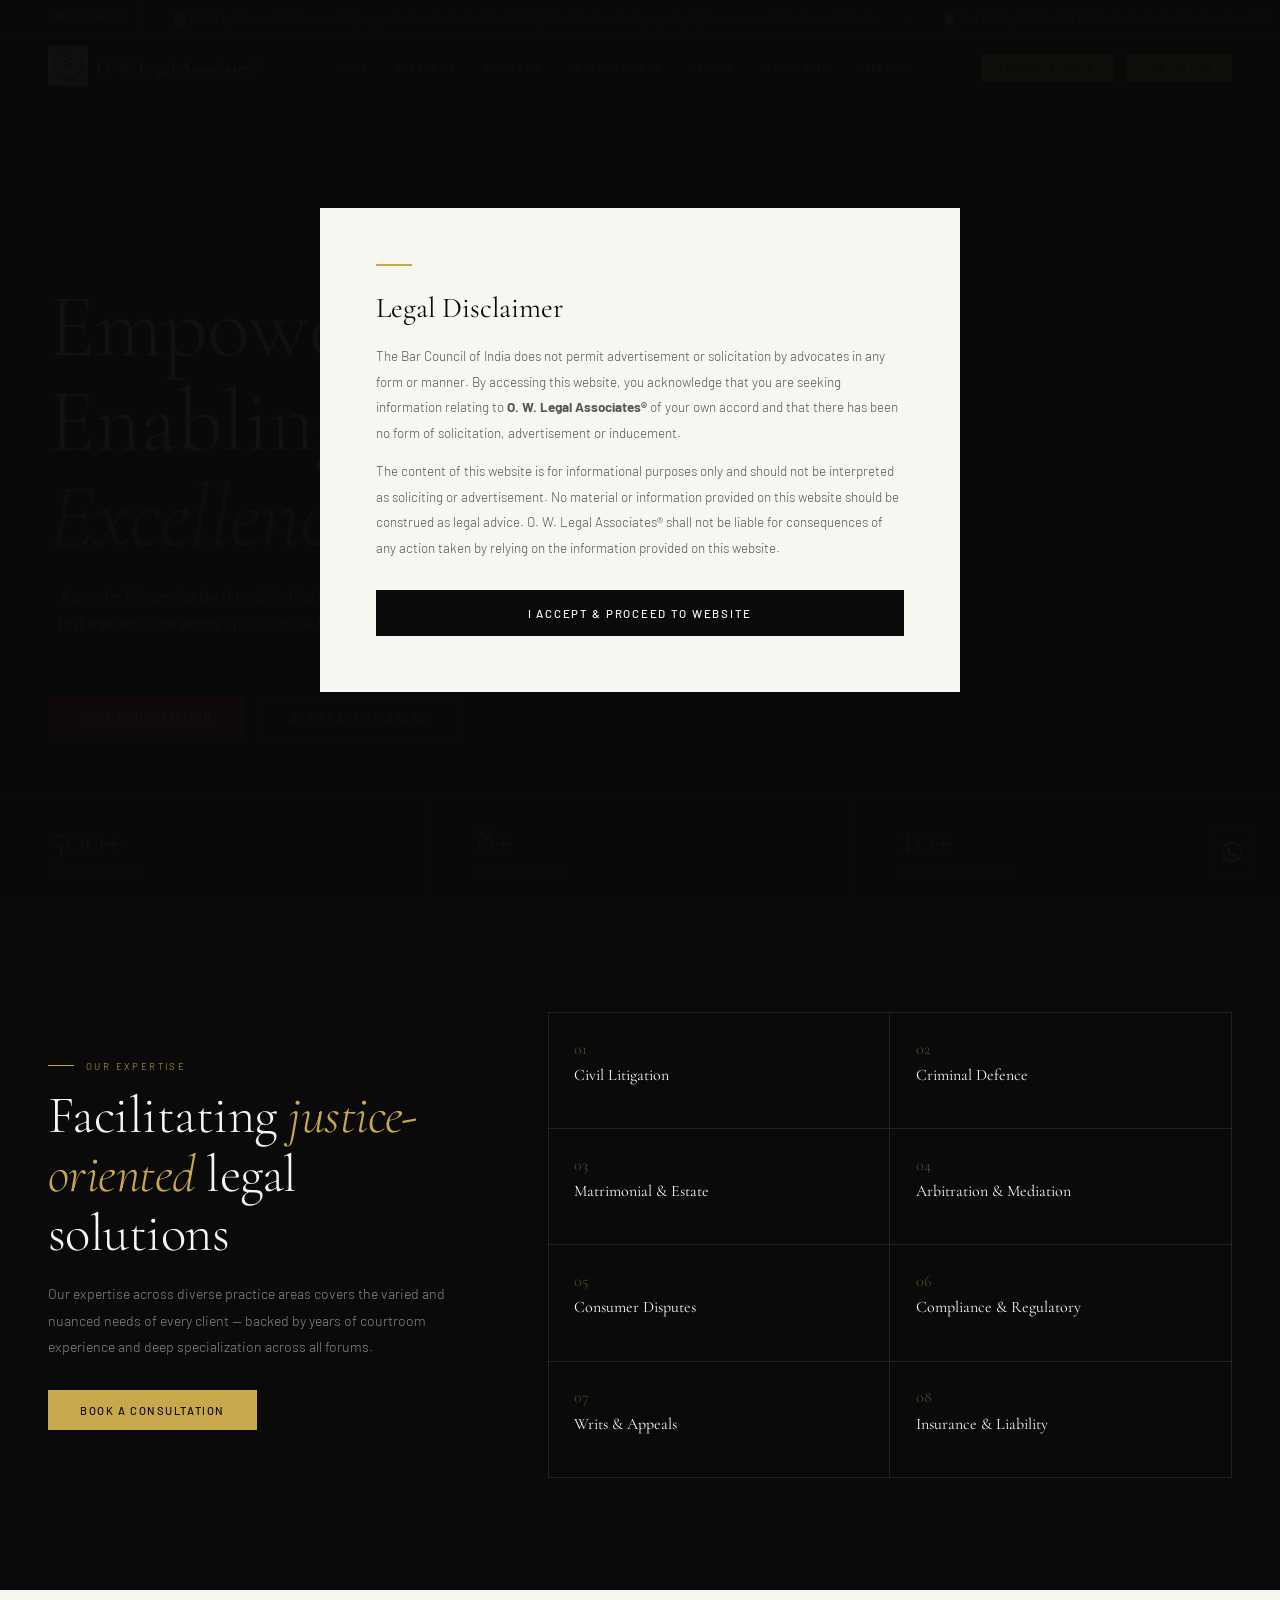
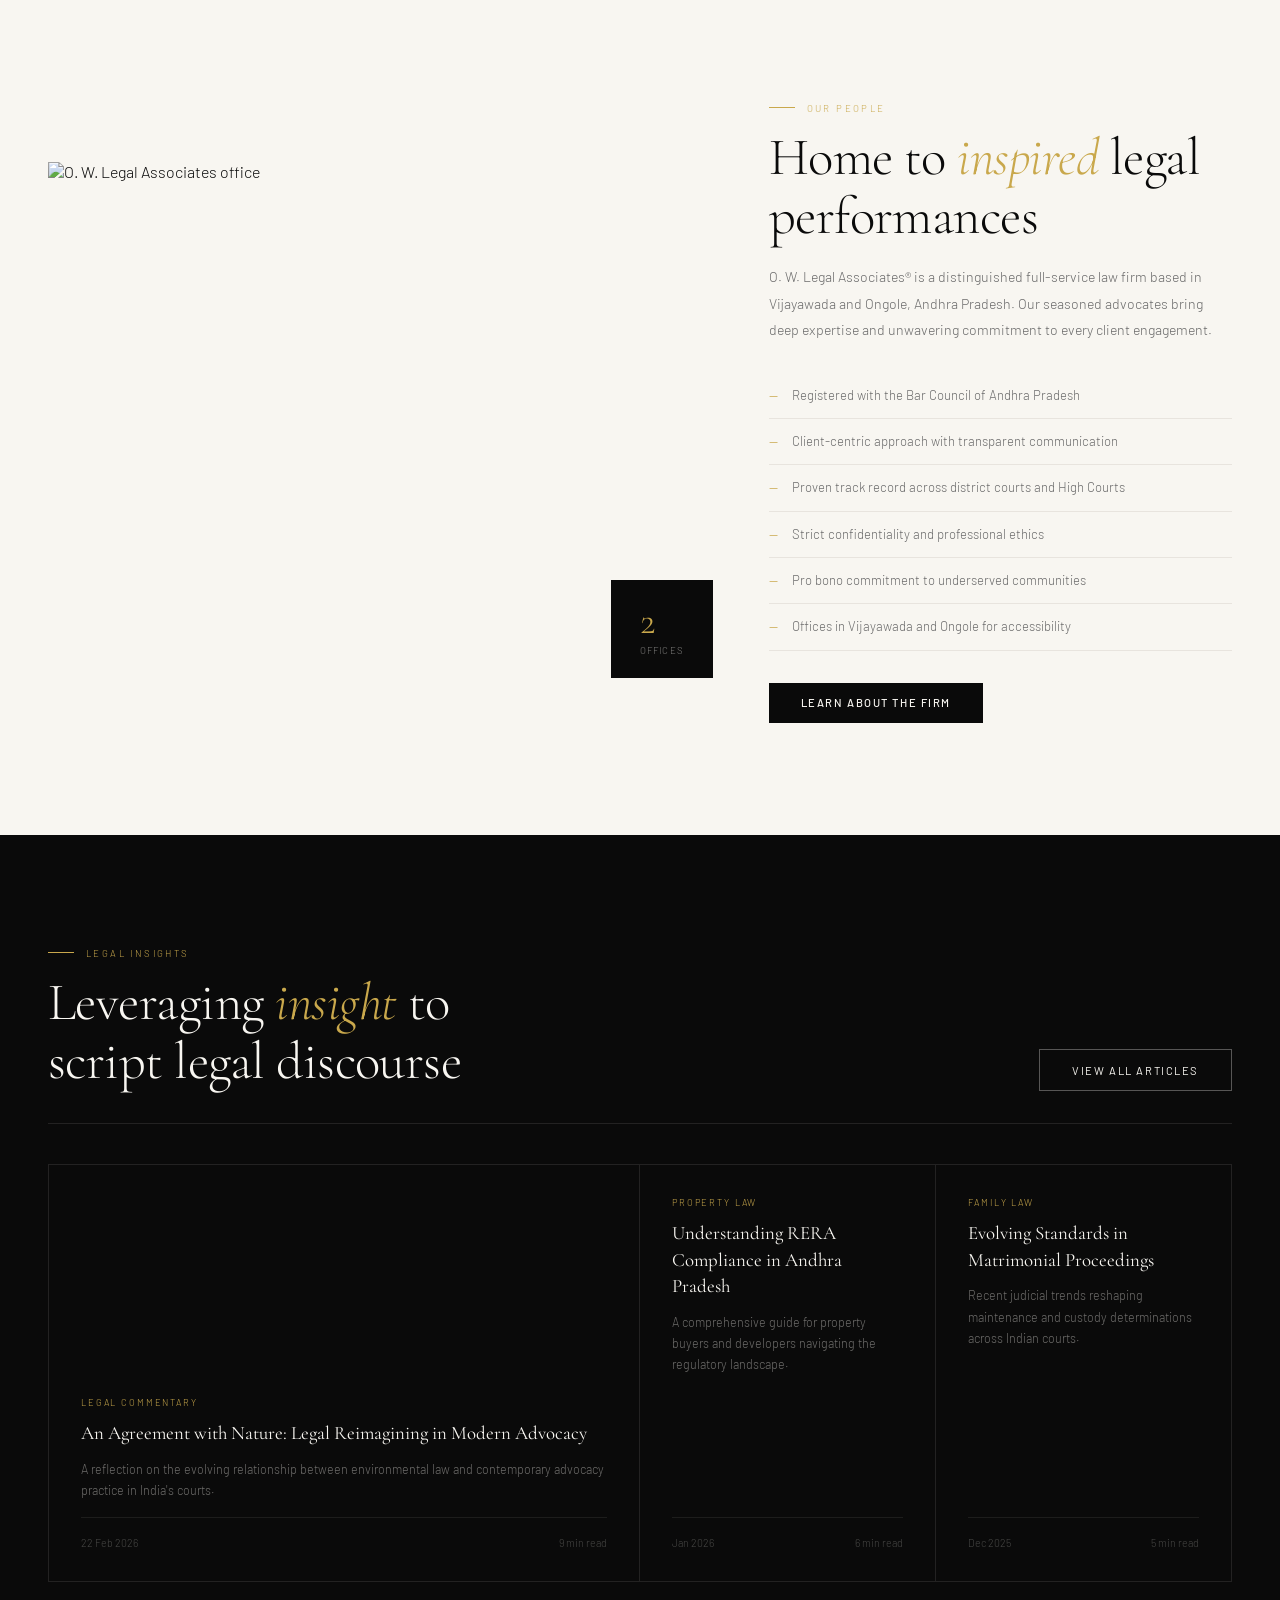
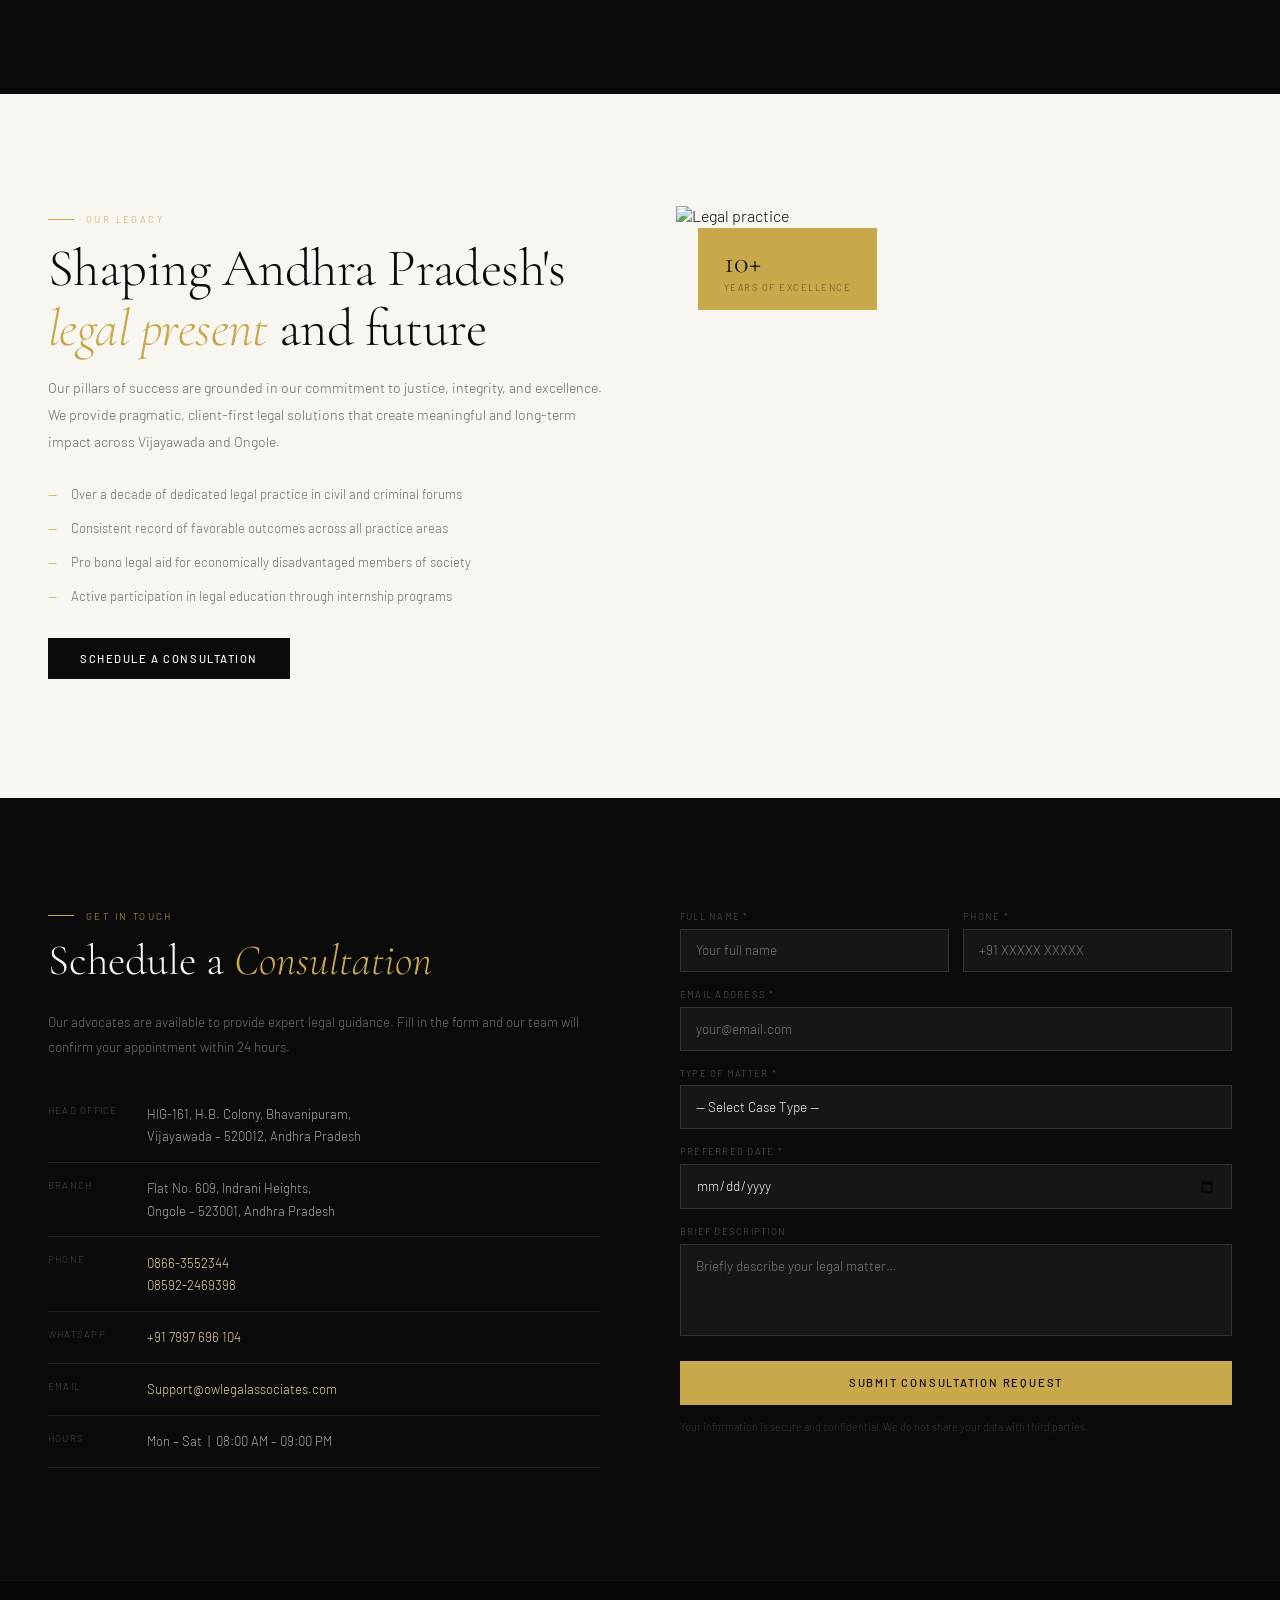
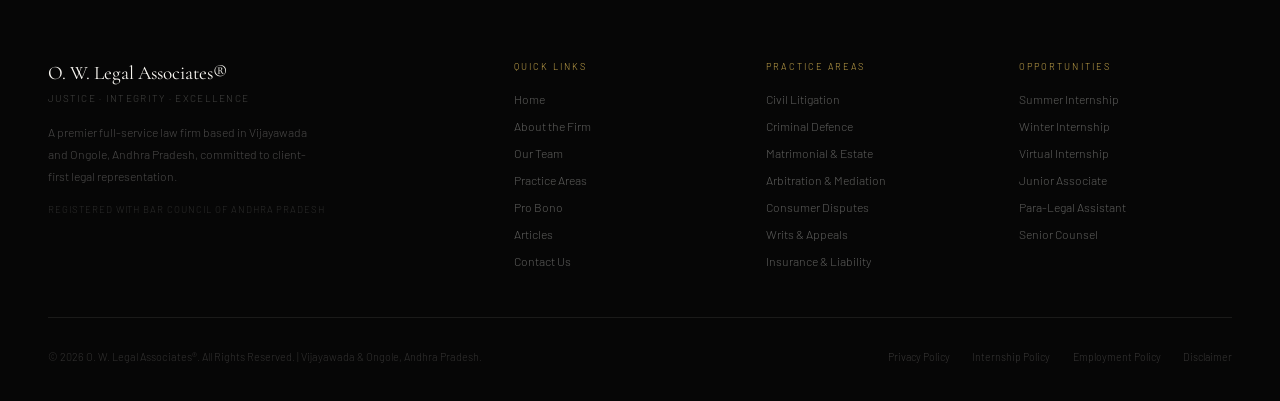
==== commit 5dc3acd9: "Update index.html" ====
--- a/index.html
+++ b/index.html
@@ -69,7 +69,7 @@
     <ul class="nav-links" id="nav-links">
       <li><a href="#hero">Home</a></li>
       <li><a href="#expertise">Expertise</a></li>
-      <li><a href="#people">About the Firm</a></li>
+      <li><a href="#people">About Us</a></li>
       <li><a href="#thought">Legal Insights</a></li>
       <li><a href="#legacy">Legacy</a></li>
       <li><a href="#contact">Internship</a></li>
@@ -87,6 +87,7 @@
       <a href="mailto:Support@owlegalassociates.com" class="nav-social-icon" title="Email" aria-label="Email">
         <img style="width:22px; height:22px; object-fit:contain;" src="./logo/download.png">
       </a> -->
+      <a href="caseUpdate.html" class="nav-cta-btn">Advocate Login</a>
       <a href="#contact" class="nav-cta-btn">Contact Us</a>
 
       <!-- Hamburger — mobile only -->
--- a/style.css
+++ b/style.css
@@ -47,15 +47,81 @@
 .disc-btn:hover { background: var(--gold); color: var(--black); }
 
 /* ═══════════════════════════════════════════════════════
+   NEWS TICKER BAR
+═══════════════════════════════════════════════════════ */
+.news-ticker-bar {
+  position: fixed; top: 0; left: 0; right: 0; z-index: 2100;
+  height: 34px;
+  background: var(--black);
+  border-bottom: 1px solid rgba(201,168,76,0.35);
+  display: flex; align-items: center;
+  overflow: hidden;
+}
+
+.ticker-label {
+  flex-shrink: 0;
+  padding: 0 1rem 0 var(--px);
+  font-family: var(--sans); font-size: 0.58rem; font-weight: 500;
+  letter-spacing: 0.18em; text-transform: uppercase;
+  color: var(--gold);
+  border-right: 1px solid rgba(201,168,76,0.3);
+  white-space: nowrap;
+  height: 100%; display: flex; align-items: center;
+}
+
+.ticker-track-wrap {
+  flex: 1; overflow: hidden; position: relative;
+}
+
+.ticker-track {
+  display: inline-flex; align-items: center; gap: 0;
+  white-space: nowrap;
+  animation: ticker-scroll 42s linear infinite;
+  will-change: transform;
+}
+.ticker-track:hover { animation-play-state: paused; }
+
+@keyframes ticker-scroll {
+  0%   { transform: translateX(0); }
+  100% { transform: translateX(-50%); }
+}
+
+.ticker-item {
+  font-family: var(--sans); font-size: 0.68rem; font-weight: 300;
+  color: rgba(248,246,241,0.72);
+  padding: 0 2rem;
+  cursor: default;
+  transition: color 0.2s;
+}
+.ticker-item:hover { color: var(--gold); }
+
+.ticker-sep {
+  color: rgba(201,168,76,0.5);
+  font-size: 0.45rem;
+  flex-shrink: 0;
+}
+
+.ticker-close {
+  flex-shrink: 0;
+  background: none; border: none; cursor: pointer;
+  color: rgba(248,246,241,0.3);
+  font-size: 1.1rem; line-height: 1;
+  padding: 0 0.8rem 0 0.5rem;
+  transition: color 0.2s;
+  height: 100%; display: flex; align-items: center;
+}
+.ticker-close:hover { color: var(--gold); }
+
+/* ═══════════════════════════════════════════════════════
    TOP NAVIGATION BAR
    Logo left | Nav links centre | Social icons + CTA right
 ═══════════════════════════════════════════════════════ */
 nav {
-  position: fixed; top: 0; left: 0; right: 0; z-index: 2000;
+  position: fixed; top: 34px; left: 0; right: 0; z-index: 2000;
   padding: 0 var(--px);
   height: 68px;
   display: flex; align-items: center; justify-content: space-between; gap: 1.5rem;
-  transition: background 0.4s, box-shadow 0.4s;
+  transition: background 0.4s, box-shadow 0.4s, top 0.3s;
 }
 nav.scrolled {
   background: rgba(248,246,241,0.97); backdrop-filter: blur(14px);
@@ -69,7 +135,18 @@
   display: flex; align-items: center; gap: 0.55rem;
   transition: color 0.4s; flex-shrink: 0;
 }
+
+.nav-logo2 {
+  font-family: var(--serif); font-size: clamp(0.8rem, 1.6vw, 1rem);
+  font-weight: 500; letter-spacing: 0.04em;
+  color: var(--black); text-decoration: none;
+  display: flex; align-items: center; gap: 0.55rem;
+  transition: color 0.4s; flex-shrink: 0;
+}
+
 nav.scrolled .nav-logo { color: var(--black); }
+
+nav.scrolled .nav-logo2 { color: var(--black); }
 
 /* ── Inline nav links ── */
 .nav-links {
@@ -93,6 +170,28 @@
 nav.scrolled .nav-links li a { color: rgba(10,10,10,0.6); }
 nav.scrolled .nav-links li a:hover { color: var(--gold); }
 
+.nav-links2 {
+  list-style: none;
+  display: flex; align-items: center; gap: 0;
+  flex: 1; justify-content: center;
+  overflow: hidden;
+}
+.nav-links2 li a {
+  display: block;
+  height: 68px; line-height: 68px;
+  padding: 0 0.85rem;
+  font-family: var(--sans); font-size: 0.65rem; font-weight: 400;
+  letter-spacing: 0.12em; text-transform: uppercase;
+  color: var(--black); text-decoration: none;
+  white-space: nowrap;
+  border-bottom: 2px solid transparent;
+  transition: color 0.3s, border-color 0.3s;
+}
+.nav-links2 li a:hover { color: var(--gold); border-bottom-color: var(--gold); }
+nav.scrolled .nav-links2 li a { color: rgba(10,10,10,0.6); }
+nav.scrolled .nav-links2 li a:hover { color: var(--gold); }
+
+
 /* ── Right icon group ── */
 .nav-icons { display: flex; align-items: center; gap: 0.9rem; flex-shrink: 0; }
 
@@ -134,7 +233,7 @@
 
 /* ── Mobile dropdown menu ── */
 .nav-links.mobile-open {
-  position: fixed; top: 68px; left: 0; right: 0;
+  position: fixed; top: 102px; left: 0; right: 0;
   flex-direction: column; justify-content: flex-start;
   background: rgba(10,10,10,0.98); backdrop-filter: blur(12px);
   padding: 1rem 0 1.5rem;
@@ -229,9 +328,9 @@
 .hero-title em { font-style: italic; color: var(--gold); }
 .hero-sub {
   font-size: clamp(0.8rem, 1.8vw, 0.9rem); line-height: 1.85;
-  color: rgba(248,246,241,0.55); max-width: 460px; margin-bottom: 2rem;
-}
-.hero-actions { display: flex; gap: 0.75rem; flex-wrap: wrap; }
+  color: var(--white); text-align: right; max-width:420px; margin-bottom: 2rem;
+}
+.hero-actions { display: flex; gap: 0.75rem; flex-wrap: wrap; align-items: right;}
 
 .hero-stats-bar {
   position: relative; z-index: 2;
